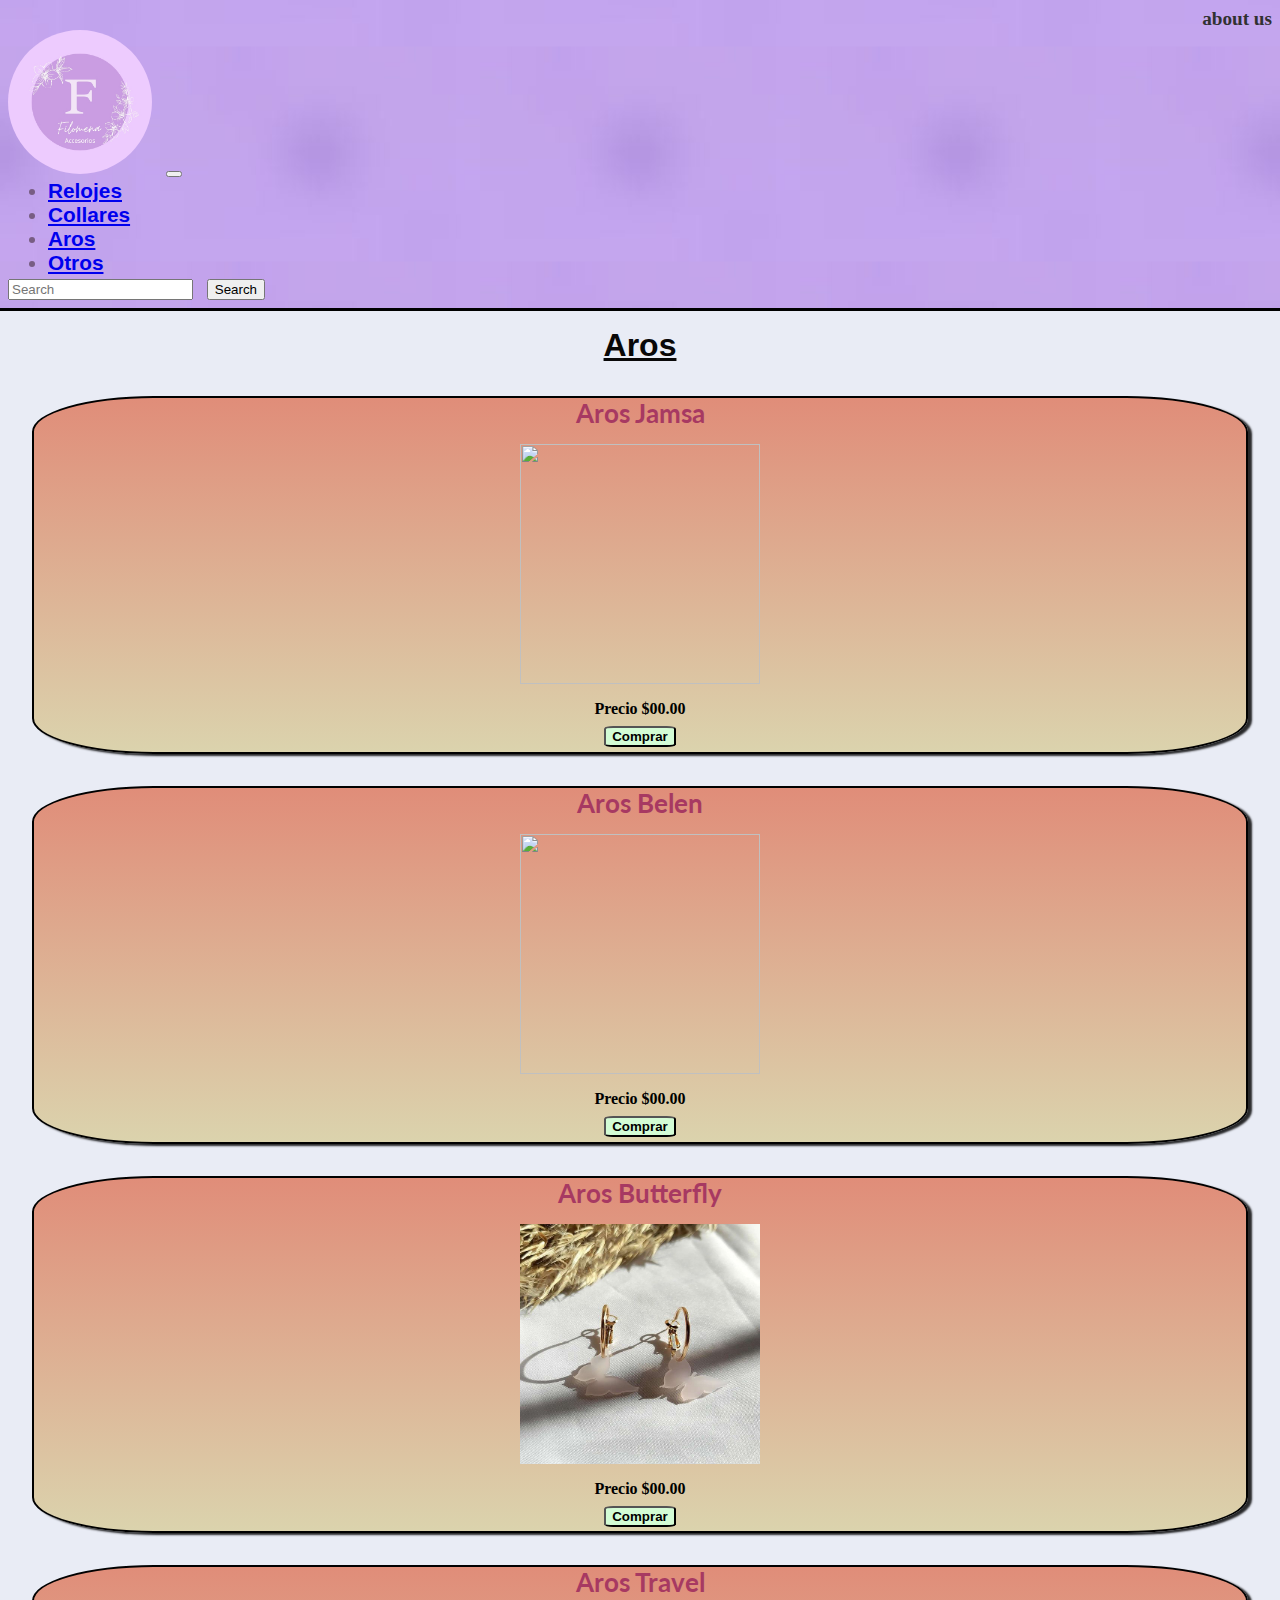
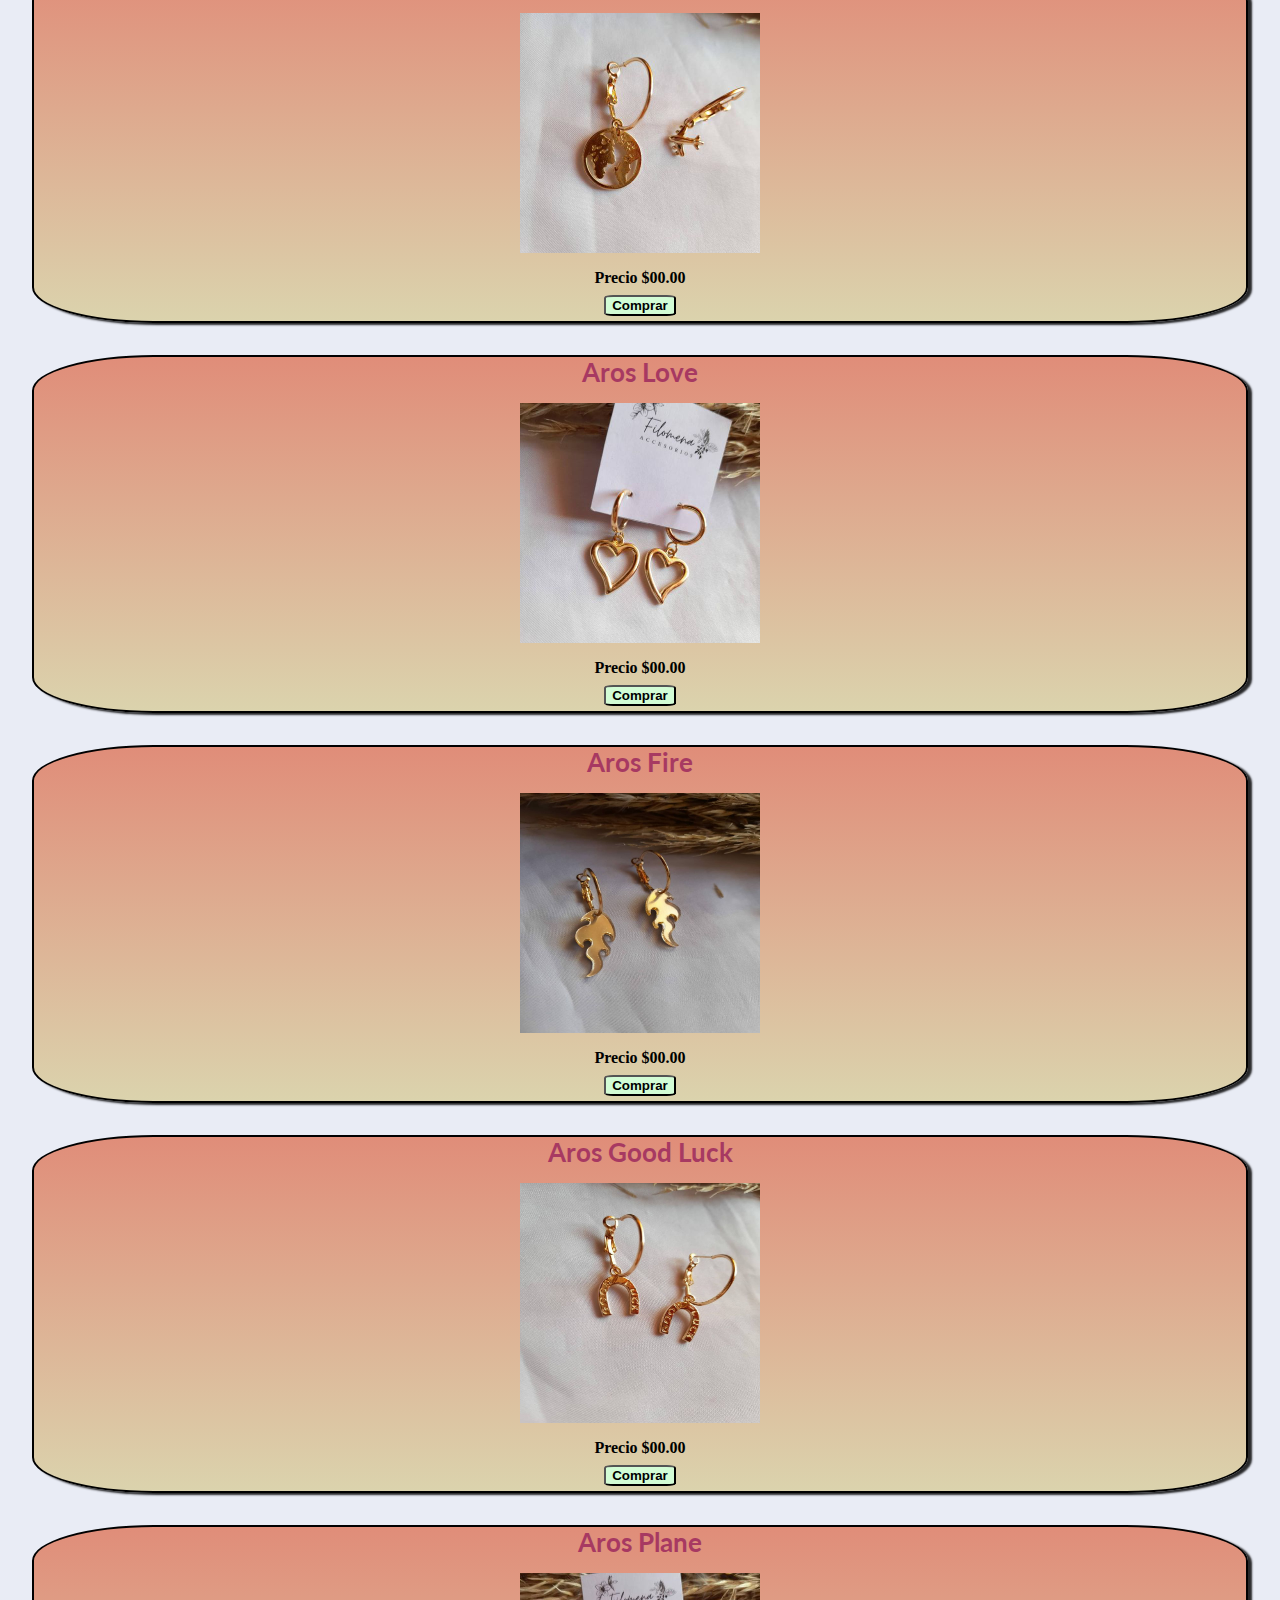
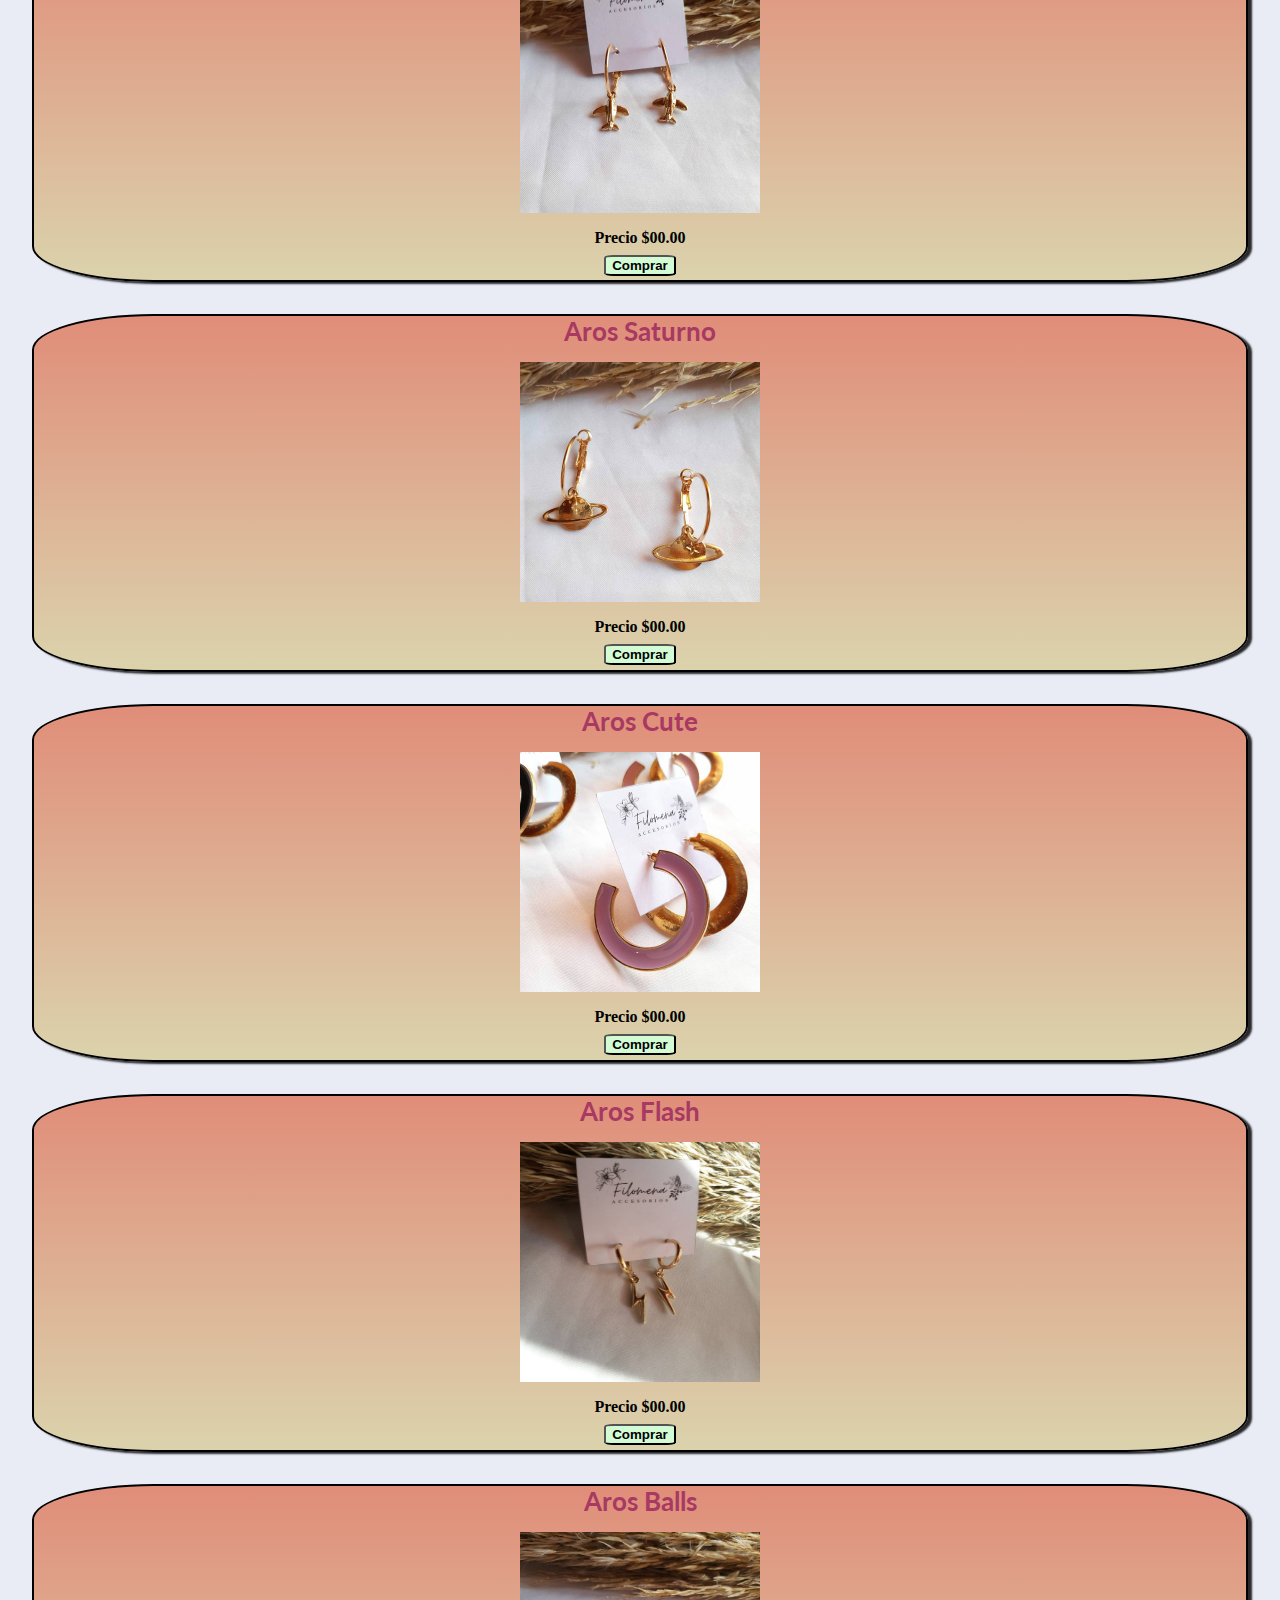
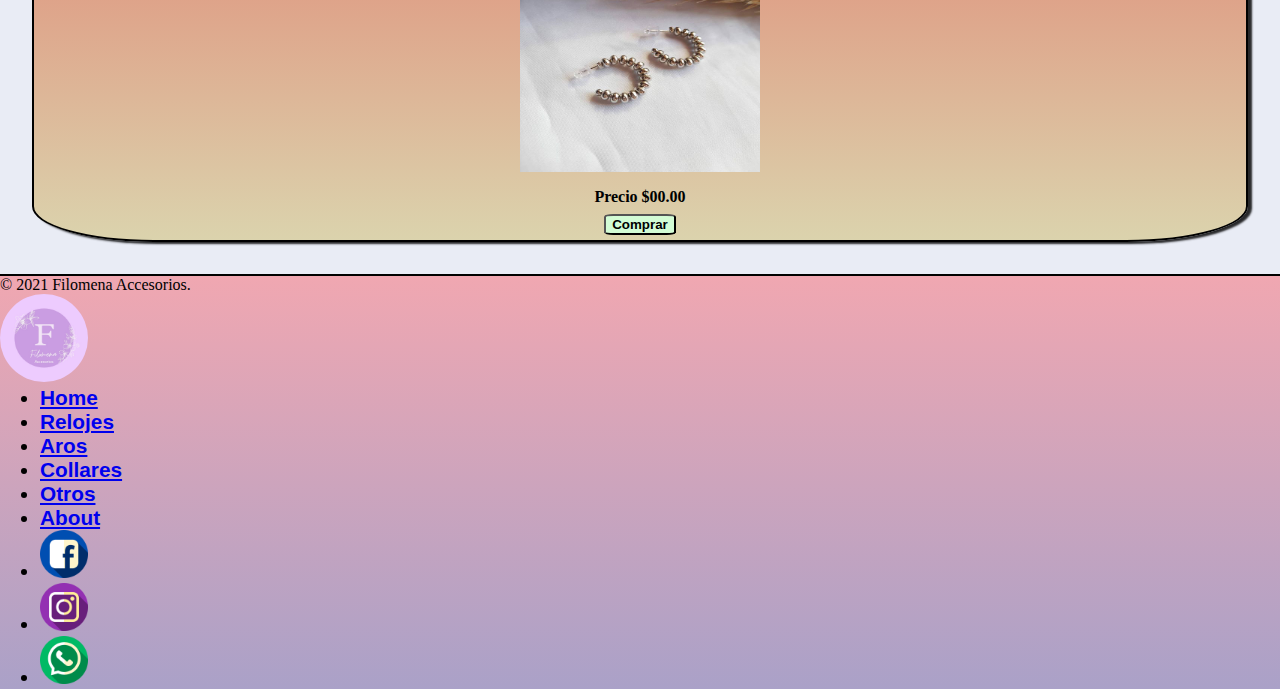
==== seccion/aros.html @ 3256777e "arreglos de grillas y colores de los productos" ====
<!DOCTYPE html>
<html lang="en">

<head>
    <!-- Bootstrap CSS -->
    <link href="https://cdn.jsdelivr.net/npm/bootstrap@5.1.1/dist/css/bootstrap.min.css" rel="stylesheet"
        integrity="sha384-F3w7mX95PdgyTmZZMECAngseQB83DfGTowi0iMjiWaeVhAn4FJkqJByhZMI3AhiU" crossorigin="anonymous">
    <!-- Required meta tags -->
    <meta charset="utf-8">
    <meta http-equiv="X-UA-Compatible" content="IE=edge">
    <meta name="viewport" content="width=device-width, initial-scale=1">
    <meta name="description" content="Abridores, argollitas y aros de acero quirúrgicos, dorados y de plata">
    <meta name="keywords" content="aros, abridores, acero quirurgicos.">
    <title>Aros - Filomena Accesorios</title>
    <link rel="stylesheet" href="../sass/main.css">

</head>

<body>
    <header class="container-fluid">
        <!--======================================= BARRA DE NAVEGACION ===========================================-->
        <div class="about">
            <ul class="about__list">
                <li>
                    <a href="contacto.html">about us</a>
                </li>
            </ul>
        </div>
        <nav class="navbar navbar-expand-lg navbar-light">
            <div class="container-fluid nav">
                <a class="navbar-brand" href="../index.html"><img src="../images/filomena.jpg"
                        class="img-fluid rounded-circle nav__logo" alt=""></a>
                <button class="navbar-toggler" type="button" data-bs-toggle="collapse"
                    data-bs-target="#navbarSupportedContent" aria-controls="navbarSupportedContent"
                    aria-expanded="false" aria-label="Toggle navigation">
                    <span class="navbar-toggler-icon"></span>
                </button>
                <div class="collapse navbar-collapse lista" id="navbarSupportedContent">
                    <ul class="navbar-nav me-auto mb-2 mb-lg-0 align-items-center">
                        <li class="nav-item ms-1 lista__item ">
                            <a class="nav-link  py-3 px-4" href="relojes.html">Relojes</a>
                        </li>
                        <li class="nav-item ms-3 lista__item">
                            <a class="nav-link py-3 px-4" href="collares.html">Collares</a>
                        </li>
                        <li class="nav-item ms-3 lista__item ">
                            <a class="nav-link py-3 px-4" href="aros.html">Aros</a>
                        </li>
                        <li class="nav-item ms3 lista__item">
                            <a class="nav-link  py-3 px-4" href="otros.html">Otros</a>
                        </li>
                    </ul>
                    <form class="d-flex">
                        <input class="form-control me-2" type="search" placeholder="Search" aria-label="Search">
                        <button class="btn btn-outline-success" type="submit">Search</button>
                    </form>
                </div>
            </div>
        </nav>
        <!--========================================================================================================-->
    </header>
    <main class="container-fluid main">
        <div>
            <h1 class="main__titulo ">Aros</h1>
        </div>
        <!--================================================= SECCION PRODUCTOS =======================================-->
        <section class="row justify-content-center">
            <div class="col-sm-12 col-md-3 col-lg-3 col-xl-3 col-xxl-3 producto">
                <h2 class="producto__titulo">Aros Jamsa</h2>
                <img src="../images/Jamsa.jpg" class="producto__img img-fluid">
                <h3>Precio $00.00</h3>
                <input type="button" name="Comprar" value="Comprar" placeholder="Comprar" class="producto__btn">
            </div>
            <div class="col-sm-12 col-md-3 col-lg-3 col-xl-3 col-xxl-3 producto">
                <h2 class="producto__titulo">Aros Belen</h2>
                <img src="../images/Belen.jpg" class="producto__img img-fluid">
                <h3>Precio $00.00</h3>
                <input type="button" name="Comprar" value="Comprar" placeholder="Comprar" class="producto__btn">
            </div>
            <div class="col-sm-12 col-md-3 col-lg-3 col-xl-3 col-xxl-3 producto">
                <h2 class="producto__titulo">Aros Butterfly</h2>
                <img src="../images/butterfly.jpg" class="producto__img img-fluid">
                <h3>Precio $00.00</h3>
                <input type="button" name="Comprar" value="Comprar" placeholder="Comprar" class="producto__btn">
            </div>
            <div class="col-sm-12 col-md-3 col-lg-3 col-xl-3 col-xxl-3 producto">
                <h2 class="producto__titulo">Aros Travel</h2>
                <img src="../images/world.jpg" class="producto__img img-fluid">
                <h3>Precio $00.00</h3>
                <input type="button" name="Comprar" value="Comprar" placeholder="Comprar" class="producto__btn">
            </div>
            <div class="col-sm-12 col-md-3 col-lg-3 col-xl-3 col-xxl-3 producto">
                <h2 class="producto__titulo">Aros Love</h2>
                <img src="../images/love.jpg" class="producto__img img-fluid">
                <h3>Precio $00.00</h3>
                <input type="button" name="Comprar" value="Comprar" placeholder="Comprar" class="producto__btn">
            </div>
            <div class="col-sm-12 col-md-3 col-lg-3 col-xl-3 col-xxl-3 producto">
                <h2 class="producto__titulo">Aros Fire</h2>
                <img src="../images/flame.jpg" class="producto__img img-fluid">
                <h3>Precio $00.00</h3>
                <input type="button" name="Comprar" value="Comprar" placeholder="Comprar" class="producto__btn">
            </div>
            <div class="col-sm-12 col-md-3 col-lg-3 col-xl-3 col-xxl-3 producto">
                <h2 class="producto__titulo">Aros Good Luck</h2>
                <img src="../images/herradura.jpg" class="producto__img img-fluid">
                <h3>Precio $00.00</h3>
                <input type="button" name="Comprar" value="Comprar" placeholder="Comprar" class="producto__btn">
            </div>
            <div class="col-sm-12 col-md-3 col-lg-3 col-xl-3 col-xxl-3 producto">
                <h2 class="producto__titulo">Aros Plane</h2>
                <img src="../images/airplane.jpg" class="producto__img img-fluid">
                <h3>Precio $00.00</h3>
                <input type="button" name="Comprar" value="Comprar" placeholder="Comprar" class="producto__btn">
            </div>
            <div class="col-sm-12 col-md-3 col-lg-3 col-xl-3 col-xxl-3 producto">
                <h2 class="producto__titulo">Aros Saturno</h2>
                <img src="../images/saturno.jpg" class="producto__img img-fluid">
                <h3>Precio $00.00</h3>
                <input type="button" name="Comprar" value="Comprar" placeholder="Comprar" class="producto__btn">
            </div>
            <div class="col-sm-12 col-md-3 col-lg-3 col-xl-3 col-xxl-3 producto">
                <h2 class="producto__titulo">Aros Cute</h2>
                <img src="../images/C.jpg" class="producto__img img-fluid">
                <h3>Precio $00.00</h3>
                <input type="button" name="Comprar" value="Comprar" placeholder="Comprar" class="producto__btn">
            </div>
            <div class="col-sm-12 col-md-3 col-lg-3 col-xl-3 col-xxl-3 producto">
                <h2 class="producto__titulo">Aros Flash</h2>
                <img src="../images/Flash.jpg" class="producto__img img-fluid">
                <h3>Precio $00.00</h3>
                <input type="button" name="Comprar" value="Comprar" placeholder="Comprar" class="producto__btn">
            </div>
            <div class="col-sm-12 col-md-3 col-lg-3 col-xl-3 col-xxl-3 producto">
                <h2 class="producto__titulo">Aros Balls</h2>
                <img src="../images/Balls.jpg" class="producto__img img-fluid">
                <h3>Precio $00.00</h3>
                <input type="button" name="Comprar" value="Comprar" placeholder="Comprar" class="producto__btn">
            </div>
        </section>
        <!--====================================================================================================================-->
    </main>
    <!--=============================================== PIE DEL SITIO =============================================-->
    <footer class="container-fluid d-flex flex-wrap justify-content-between align-items-center py-3 border-top footer">
        <p class="col-md-2 mb-0 text-muted">© 2021 Filomena Accesorios.</p>

        <a href="../index.html"
            class="col-md-5 d-flex align-items-center justify-content-center mb-3 mb-md-0 me-md-auto link-dark text-decoration-none">
            <img src="../images/filomena.jpg" class="footer__logo" alt="">
        </a>

        <ul class="nav col-md-5 justify-content-end">
            <li class="nav-item"><a href="../index.html" class="nav-link px-2 ">Home</a></li>
            <li class="nav-item"><a href="relojes.html" class="nav-link px-2 ">Relojes</a></li>
            <li class="nav-item"><a href="aros.html" class="nav-link px-2 ">Aros</a></li>
            <li class="nav-item"><a href="collares.html" class="nav-link px-2 ">Collares</a></li>
            <li class="nav-item"><a href="otros.html" class="nav-link px-2 ">Otros</a></li>
            <li class="nav-item"><a href="contacto.html" class="nav-link px-2 ">About</a></li>
        </ul>
        <ul class="nav col-md-12 justify-content-end">
            <li class="nav-item"><a href="https://www.facebook.com/filomena.acce" class="px-2 "><img
                        src="../images/facebook.png" class="footer__img" alt=""></a></li>
            <li class="nav-item"><a href="https://www.instagram.com/filomena.acce/" class="px-2 "><img
                        src="../images/instagram.png" class="footer__img" alt=""></a></li>
            <li class="nav-item"><a href="#" class="px-2 "><img src="../images/whatsapp.png" class="footer__img"
                        alt=""></a></li>
        </ul>
    </footer>
    <!--===========================================================================================================-->
    <!--Bootstrap Bundle with Popper -->
    <script src="https://cdn.jsdelivr.net/npm/bootstrap@5.1.1/dist/js/bootstrap.bundle.min.js"
        integrity="sha384-/bQdsTh/da6pkI1MST/rWKFNjaCP5gBSY4sEBT38Q/9RBh9AH40zEOg7Hlq2THRZ"
        crossorigin="anonymous"></script>
</body>

</html>
---- sass/main.css ----
@import url("https://fonts.googleapis.com/css2?family=PT+Sans:wght@400;700&display=swap");
@import url("https://fonts.googleapis.com/css2?family=Lato:wght@100;300;400;700&display=swap");
@import url("https://fonts.googleapis.com/css2?family=Lato:wght@900&display=swap");
header {
  background-image: url("../images/fondo-menu.jpg");
  background-position: center center;
  -webkit-box-sizing: border-box;
          box-sizing: border-box;
  border-bottom: 3px solid black;
  margin-bottom: 0.70rem;
  padding: 0.50rem;
}

.nav {
  font-size: 1.30rem;
  font-family: "Ubuntu", sans-serif;
  font-weight: 700;
  word-spacing: 0.50rem;
}

.nav__logo {
  width: 9rem;
  height: 9rem;
  border-radius: 60%;
}

.nav .lista__item {
  color: #785d83;
  -webkit-transition: all 1s;
  transition: all 1s;
}

.nav .lista__item:hover {
  -webkit-transform: scale(1.2);
          transform: scale(1.2);
}

.nav .lista__item--color {
  color: #fffeff;
}

.footer {
  background: -webkit-gradient(linear, left top, left bottom, from(#f0a7b1), to(#aaa1c8));
  background: linear-gradient(#f0a7b1, #aaa1c8);
  margin-top: 1rem;
  border-top: 2px solid black;
}

.footer__logo {
  height: 5.5rem;
  width: 5.5rem;
  border-radius: 60%;
}

.footer__img {
  height: 3rem;
  width: 3rem;
}

body {
  width: 100vw;
  height: 100vh;
  background-repeat: no-repeat;
  background-position: center center;
  background-size: 100% 100%;
}

.error {
  text-align: center;
  font-weight: 900;
  font-size: 10rem;
  background-color: white;
  color: black;
}

.error__p {
  text-align: center;
  font-size: 3rem;
  margin: 0px;
  padding: 0px;
  background-color: white;
  color: #434343;
}

* {
  margin: 0px;
  padding: auto;
}

body {
  background-color: #E9ECF5;
}

.carrusel__img {
  width: 680px;
  height: 360px;
}

.main__titulo {
  text-align: center;
  text-decoration: underline;
  font-size: 2rem;
  font-family: "Open Sans", sans-serif;
  font-weight: 900;
  color: #090808;
  margin-top: 1rem;
  margin-bottom: 2rem;
}

.producto {
  -webkit-transition: all 1s;
  transition: all 1s;
}

.producto:hover {
  -webkit-transform: scale(1.35);
          transform: scale(1.35);
}

.producto {
  background: -webkit-gradient(linear, left top, left bottom, from(#E08D79), to(#DBD3AD));
  background: linear-gradient(#E08D79, #DBD3AD);
  border: 2px solid black;
  padding: 0px;
  margin-left: 2rem;
  margin-right: 2rem;
  margin-bottom: 2rem;
  border-radius: 10%;
  -webkit-box-shadow: 4px 2px 2px rgba(0, 0, 0, 0.83);
          box-shadow: 4px 2px 2px rgba(0, 0, 0, 0.83);
  display: -webkit-box;
  display: -ms-flexbox;
  display: flex;
  -webkit-box-orient: vertical;
  -webkit-box-direction: normal;
      -ms-flex-flow: column wrap;
          flex-flow: column wrap;
  -webkit-box-align: center;
      -ms-flex-align: center;
          align-items: center;
}

.producto__titulo {
  text-decoration: none;
  font-family: "Lato", sans-serif;
  font-weight: 700;
  color: #a73962;
  font-size: 1.60rem;
}

.producto h3 {
  font-size: 1rem;
  text-align: right;
  margin-bottom: 0.50rem;
}

.producto__img {
  width: 15rem;
  height: 15rem;
  margin-bottom: 1rem;
  margin-top: 1rem;
}

.producto__btn {
  font-weight: 700;
  margin-bottom: 0.30rem;
  border-radius: 13%;
  background-color: #D3FCD5;
}

.producto__btn:hover {
  background-color: #A7CECB;
}

.about {
  display: -webkit-box;
  display: -ms-flexbox;
  display: flex;
  -webkit-box-orient: horizontal;
  -webkit-box-direction: normal;
      -ms-flex-flow: row wrap;
          flex-flow: row wrap;
  -webkit-box-pack: end;
      -ms-flex-pack: end;
          justify-content: end;
  -webkit-box-align: end;
      -ms-flex-align: end;
          align-items: flex-end;
}

.about__list {
  list-style: none;
}

.about__list li a {
  font-size: 1.2rem;
  font-weight: 700;
  color: #313131;
  text-decoration: none;
}

.logo {
  height: 4.4rem;
  width: 4.4rem;
  margin-left: 1rem;
}
/*# sourceMappingURL=main.css.map */
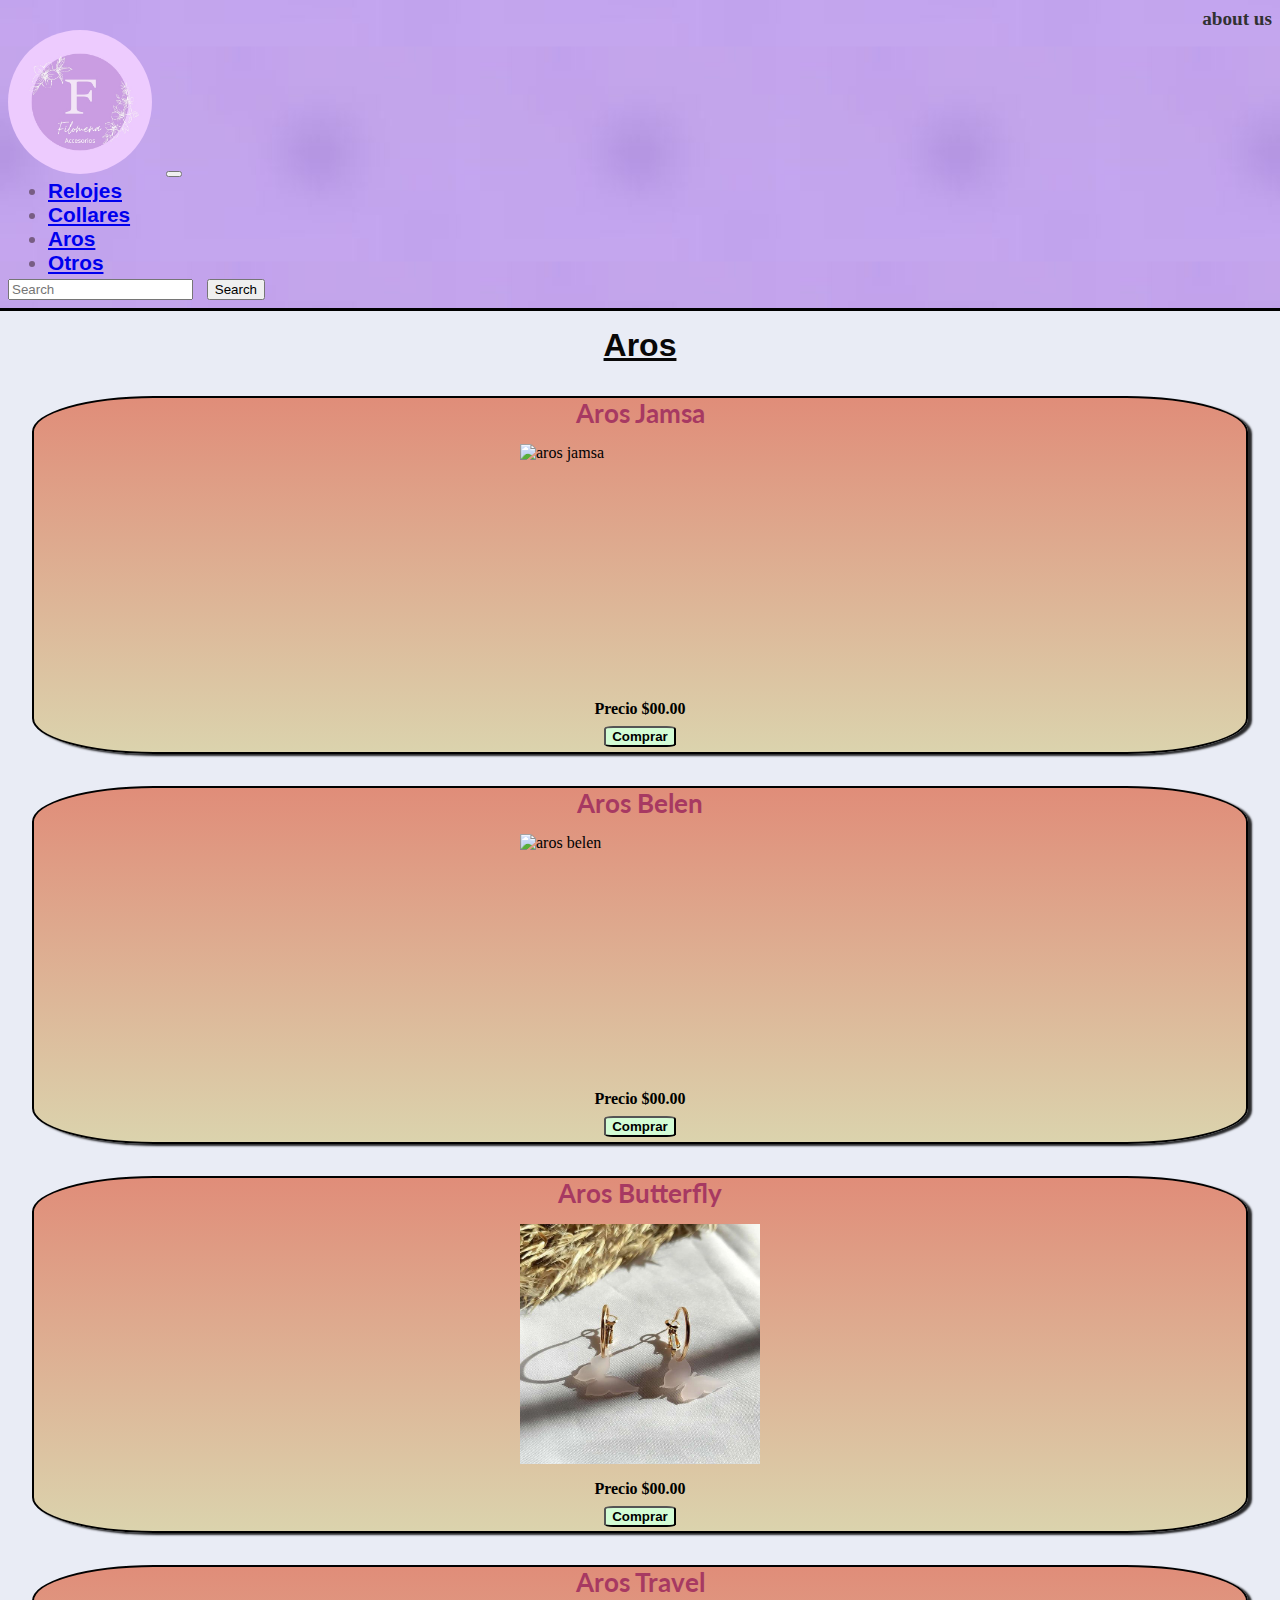
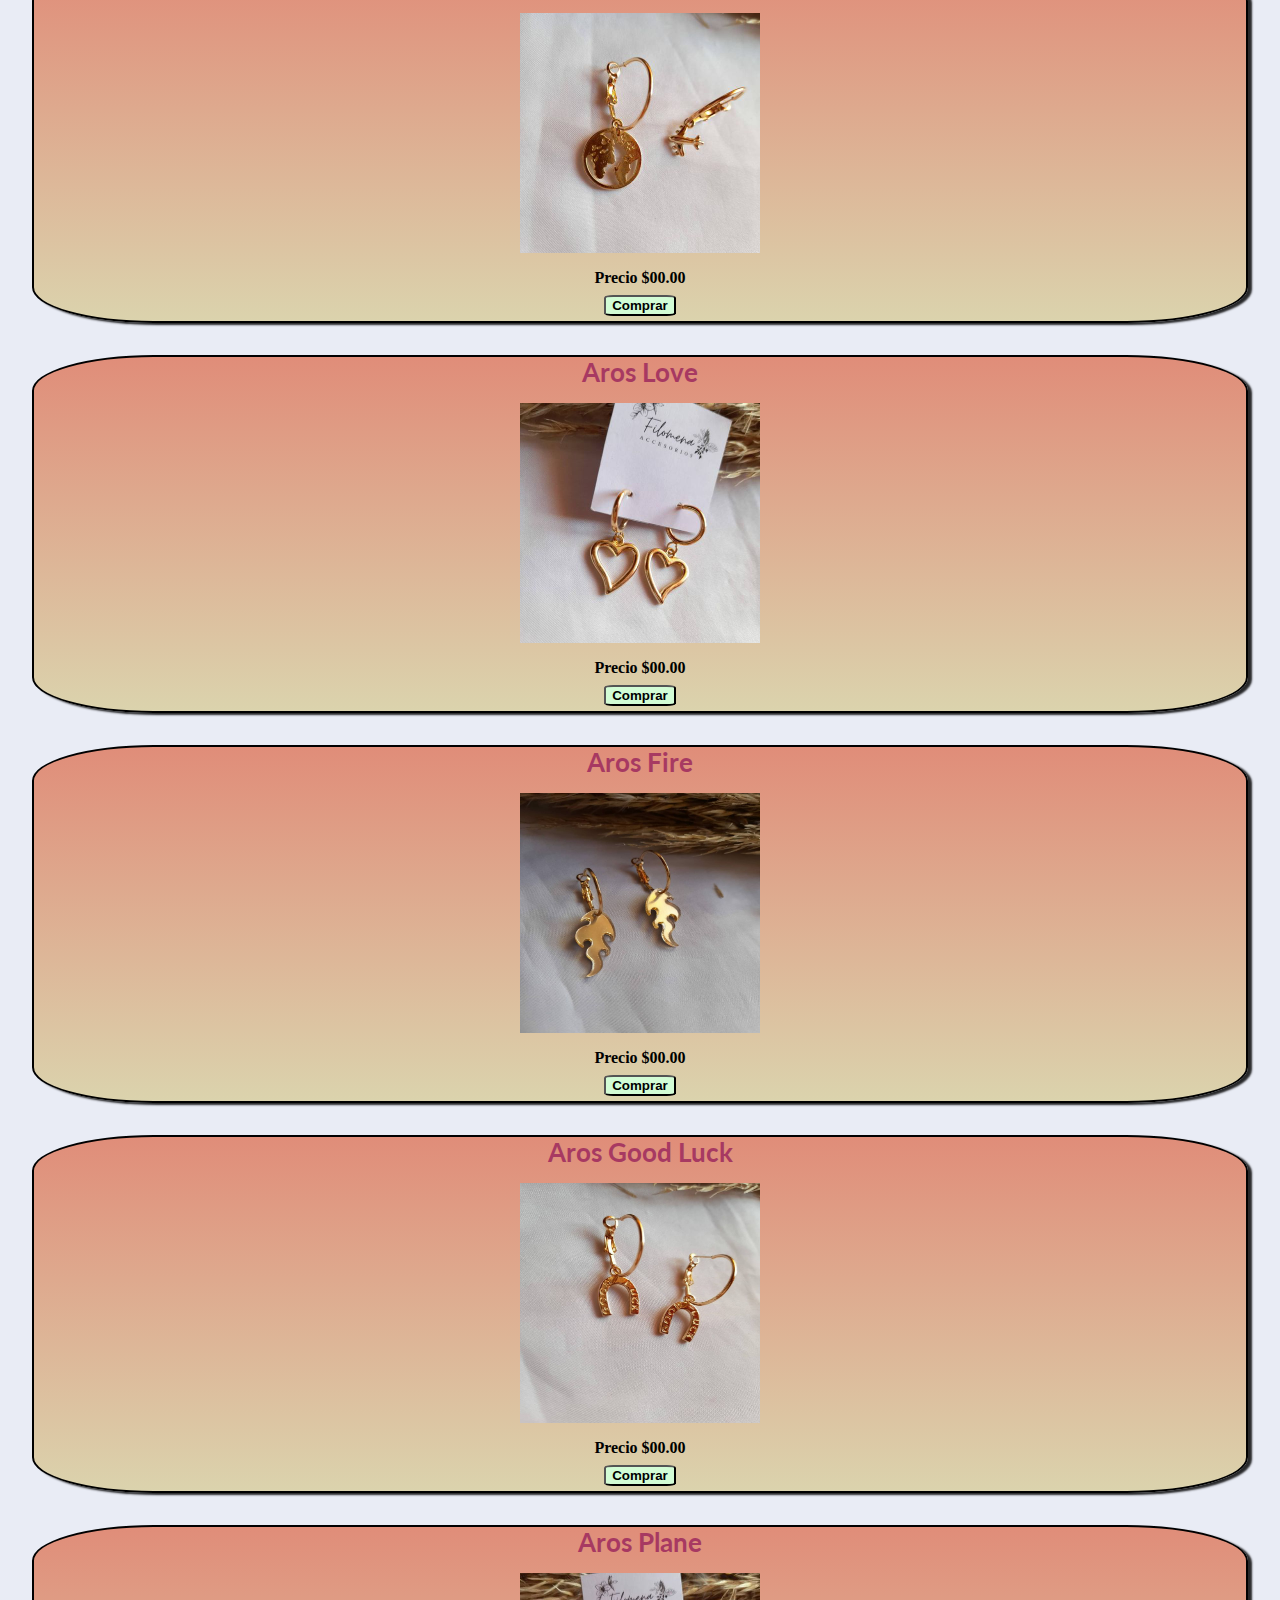
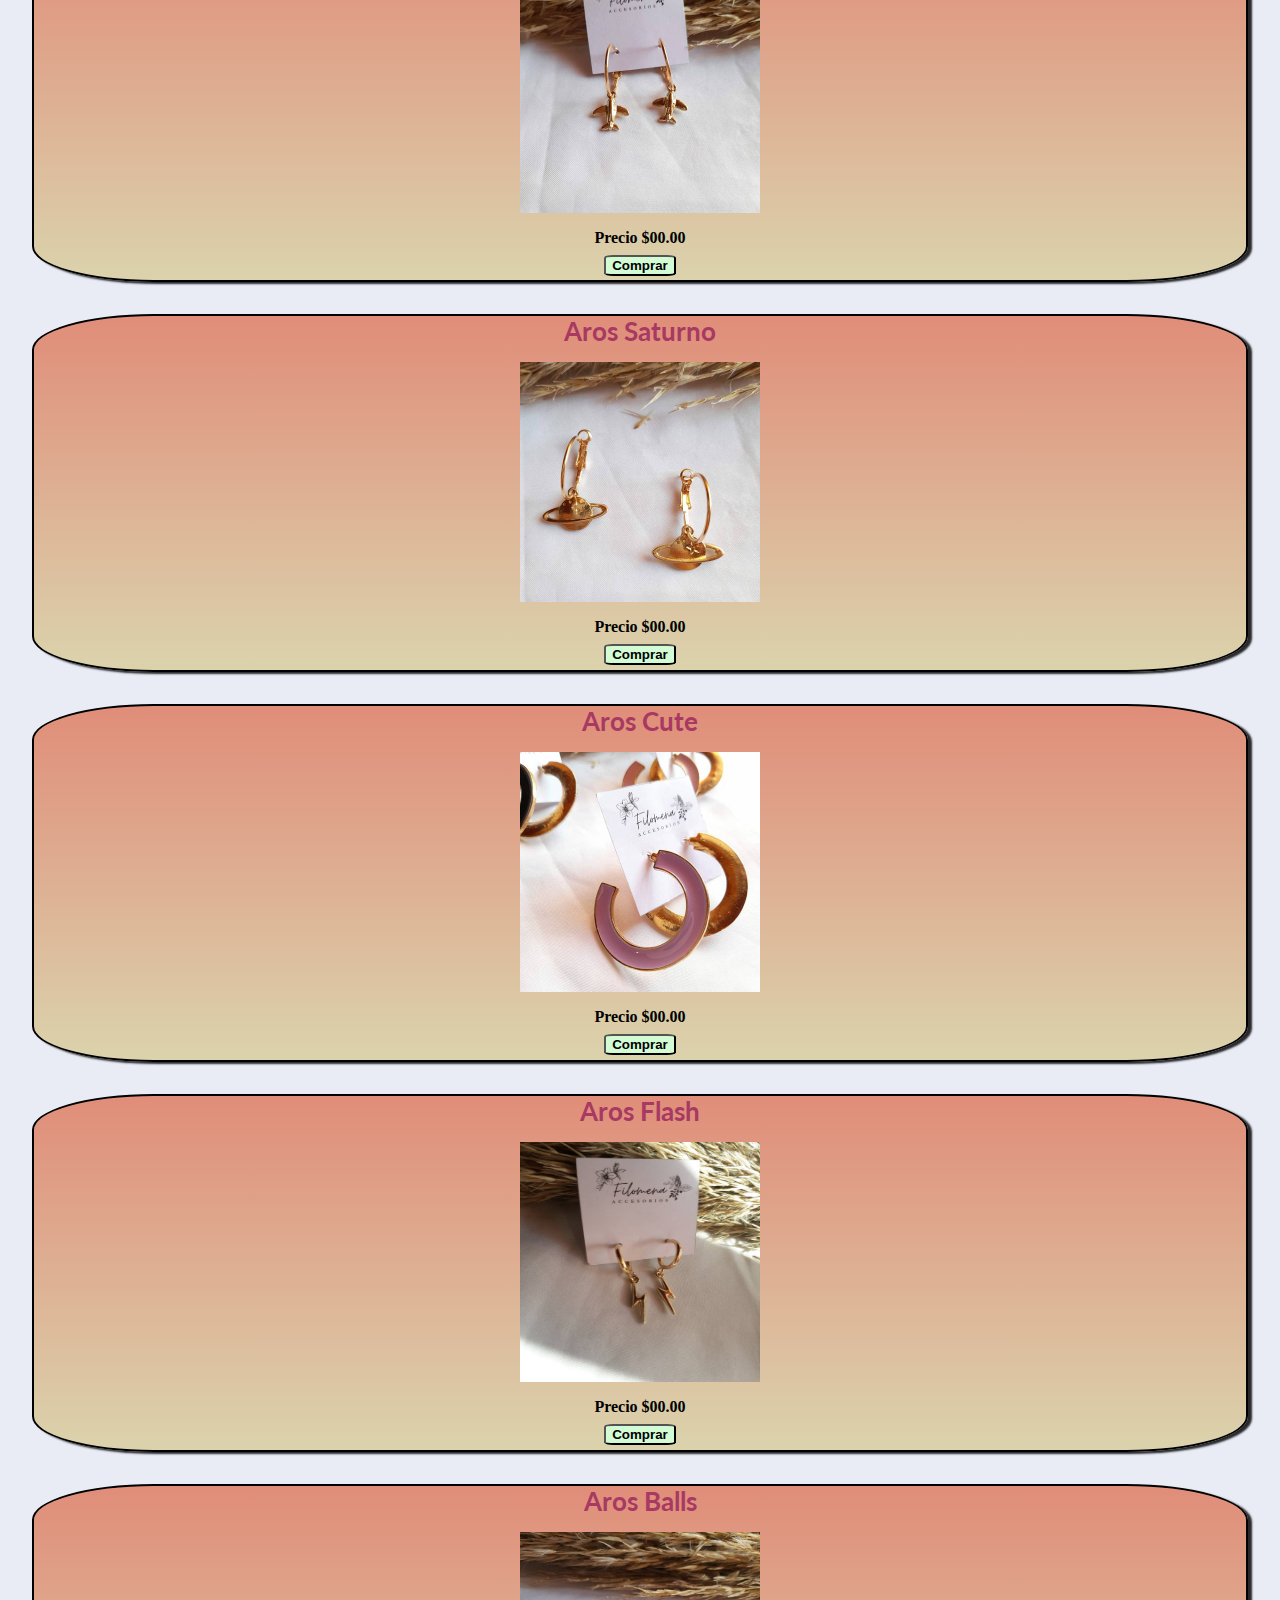
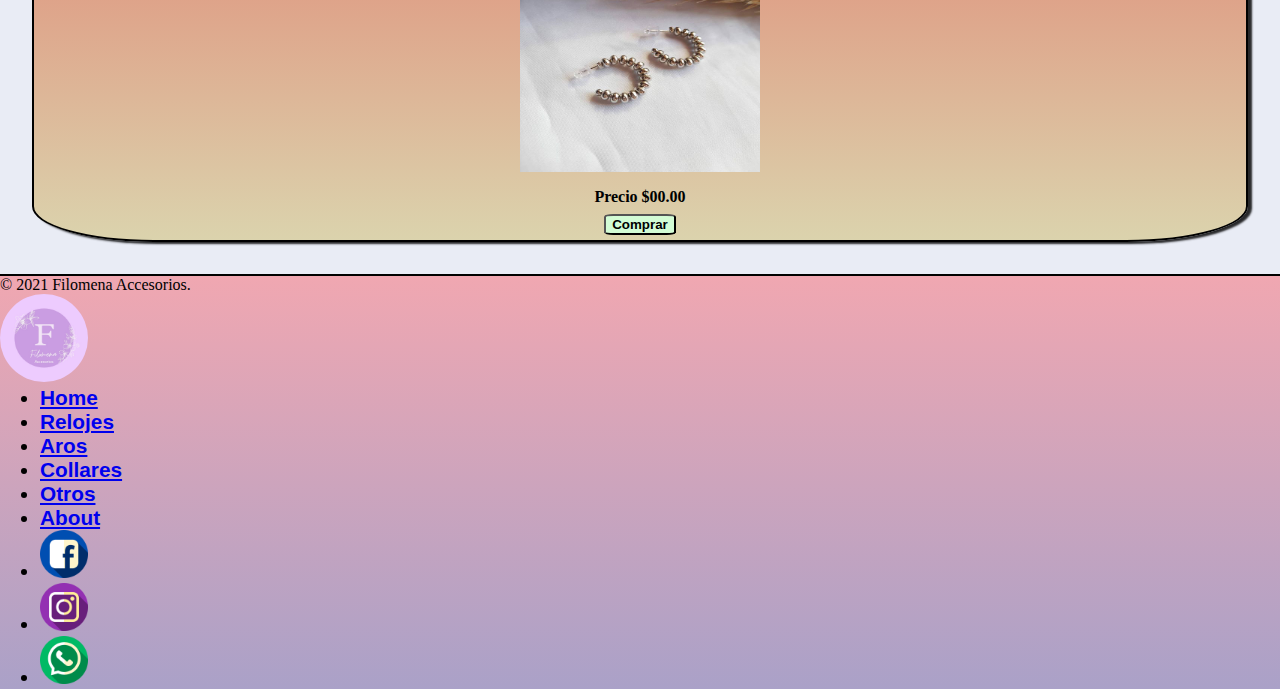
==== commit 0255ae80: "commit:comentarios a los alt de las img" ====
--- a/seccion/aros.html
+++ b/seccion/aros.html
@@ -29,7 +29,7 @@
         <nav class="navbar navbar-expand-lg navbar-light">
             <div class="container-fluid nav">
                 <a class="navbar-brand" href="../index.html"><img src="../images/filomena.jpg"
-                        class="img-fluid rounded-circle nav__logo" alt=""></a>
+                        class="img-fluid rounded-circle nav__logo" alt="logo de la pagina-inicio"></a>
                 <button class="navbar-toggler" type="button" data-bs-toggle="collapse"
                     data-bs-target="#navbarSupportedContent" aria-controls="navbarSupportedContent"
                     aria-expanded="false" aria-label="Toggle navigation">
@@ -67,73 +67,73 @@
         <section class="row justify-content-center">
             <div class="col-sm-12 col-md-3 col-lg-3 col-xl-3 col-xxl-3 producto">
                 <h2 class="producto__titulo">Aros Jamsa</h2>
-                <img src="../images/Jamsa.jpg" class="producto__img img-fluid">
+                <img src="../images/Jamsa.jpg" alt="aros jamsa" class="producto__img img-fluid">
                 <h3>Precio $00.00</h3>
                 <input type="button" name="Comprar" value="Comprar" placeholder="Comprar" class="producto__btn">
             </div>
             <div class="col-sm-12 col-md-3 col-lg-3 col-xl-3 col-xxl-3 producto">
                 <h2 class="producto__titulo">Aros Belen</h2>
-                <img src="../images/Belen.jpg" class="producto__img img-fluid">
+                <img src="../images/Belen.jpg" alt="aros belen" class="producto__img img-fluid">
                 <h3>Precio $00.00</h3>
                 <input type="button" name="Comprar" value="Comprar" placeholder="Comprar" class="producto__btn">
             </div>
             <div class="col-sm-12 col-md-3 col-lg-3 col-xl-3 col-xxl-3 producto">
                 <h2 class="producto__titulo">Aros Butterfly</h2>
-                <img src="../images/butterfly.jpg" class="producto__img img-fluid">
+                <img src="../images/butterfly.jpg" alt="aros butterfly" class="producto__img img-fluid">
                 <h3>Precio $00.00</h3>
                 <input type="button" name="Comprar" value="Comprar" placeholder="Comprar" class="producto__btn">
             </div>
             <div class="col-sm-12 col-md-3 col-lg-3 col-xl-3 col-xxl-3 producto">
                 <h2 class="producto__titulo">Aros Travel</h2>
-                <img src="../images/world.jpg" class="producto__img img-fluid">
+                <img src="../images/world.jpg" alt="aros travel" class="producto__img img-fluid">
                 <h3>Precio $00.00</h3>
                 <input type="button" name="Comprar" value="Comprar" placeholder="Comprar" class="producto__btn">
             </div>
             <div class="col-sm-12 col-md-3 col-lg-3 col-xl-3 col-xxl-3 producto">
                 <h2 class="producto__titulo">Aros Love</h2>
-                <img src="../images/love.jpg" class="producto__img img-fluid">
+                <img src="../images/love.jpg" alt="aros love" class="producto__img img-fluid">
                 <h3>Precio $00.00</h3>
                 <input type="button" name="Comprar" value="Comprar" placeholder="Comprar" class="producto__btn">
             </div>
             <div class="col-sm-12 col-md-3 col-lg-3 col-xl-3 col-xxl-3 producto">
                 <h2 class="producto__titulo">Aros Fire</h2>
-                <img src="../images/flame.jpg" class="producto__img img-fluid">
+                <img src="../images/flame.jpg" alt="aros fire" class="producto__img img-fluid">
                 <h3>Precio $00.00</h3>
                 <input type="button" name="Comprar" value="Comprar" placeholder="Comprar" class="producto__btn">
             </div>
             <div class="col-sm-12 col-md-3 col-lg-3 col-xl-3 col-xxl-3 producto">
                 <h2 class="producto__titulo">Aros Good Luck</h2>
-                <img src="../images/herradura.jpg" class="producto__img img-fluid">
+                <img src="../images/herradura.jpg" alt="aros good luck" class="producto__img img-fluid">
                 <h3>Precio $00.00</h3>
                 <input type="button" name="Comprar" value="Comprar" placeholder="Comprar" class="producto__btn">
             </div>
             <div class="col-sm-12 col-md-3 col-lg-3 col-xl-3 col-xxl-3 producto">
                 <h2 class="producto__titulo">Aros Plane</h2>
-                <img src="../images/airplane.jpg" class="producto__img img-fluid">
+                <img src="../images/airplane.jpg" alt="aros plane" class="producto__img img-fluid">
                 <h3>Precio $00.00</h3>
                 <input type="button" name="Comprar" value="Comprar" placeholder="Comprar" class="producto__btn">
             </div>
             <div class="col-sm-12 col-md-3 col-lg-3 col-xl-3 col-xxl-3 producto">
                 <h2 class="producto__titulo">Aros Saturno</h2>
-                <img src="../images/saturno.jpg" class="producto__img img-fluid">
+                <img src="../images/saturno.jpg" alt="aros saturno" class="producto__img img-fluid">
                 <h3>Precio $00.00</h3>
                 <input type="button" name="Comprar" value="Comprar" placeholder="Comprar" class="producto__btn">
             </div>
             <div class="col-sm-12 col-md-3 col-lg-3 col-xl-3 col-xxl-3 producto">
                 <h2 class="producto__titulo">Aros Cute</h2>
-                <img src="../images/C.jpg" class="producto__img img-fluid">
+                <img src="../images/C.jpg" alt="aros cute" class="producto__img img-fluid">
                 <h3>Precio $00.00</h3>
                 <input type="button" name="Comprar" value="Comprar" placeholder="Comprar" class="producto__btn">
             </div>
             <div class="col-sm-12 col-md-3 col-lg-3 col-xl-3 col-xxl-3 producto">
                 <h2 class="producto__titulo">Aros Flash</h2>
-                <img src="../images/Flash.jpg" class="producto__img img-fluid">
+                <img src="../images/Flash.jpg" alt="aros flash" class="producto__img img-fluid">
                 <h3>Precio $00.00</h3>
                 <input type="button" name="Comprar" value="Comprar" placeholder="Comprar" class="producto__btn">
             </div>
             <div class="col-sm-12 col-md-3 col-lg-3 col-xl-3 col-xxl-3 producto">
                 <h2 class="producto__titulo">Aros Balls</h2>
-                <img src="../images/Balls.jpg" class="producto__img img-fluid">
+                <img src="../images/Balls.jpg" alt="aros balls" class="producto__img img-fluid">
                 <h3>Precio $00.00</h3>
                 <input type="button" name="Comprar" value="Comprar" placeholder="Comprar" class="producto__btn">
             </div>
@@ -146,7 +146,7 @@
 
         <a href="../index.html"
             class="col-md-5 d-flex align-items-center justify-content-center mb-3 mb-md-0 me-md-auto link-dark text-decoration-none">
-            <img src="../images/filomena.jpg" class="footer__logo" alt="">
+            <img src="../images/filomena.jpg" class="footer__logo" alt="logo de pagina-inicio">
         </a>
 
         <ul class="nav col-md-5 justify-content-end">
@@ -159,11 +159,11 @@
         </ul>
         <ul class="nav col-md-12 justify-content-end">
             <li class="nav-item"><a href="https://www.facebook.com/filomena.acce" class="px-2 "><img
-                        src="../images/facebook.png" class="footer__img" alt=""></a></li>
+                        src="../images/facebook.png" class="footer__img" alt="logo de facebook"></a></li>
             <li class="nav-item"><a href="https://www.instagram.com/filomena.acce/" class="px-2 "><img
-                        src="../images/instagram.png" class="footer__img" alt=""></a></li>
+                        src="../images/instagram.png" class="footer__img" alt="logo de instagram"></a></li>
             <li class="nav-item"><a href="#" class="px-2 "><img src="../images/whatsapp.png" class="footer__img"
-                        alt=""></a></li>
+                        alt="logo de whatsapp"></a></li>
         </ul>
     </footer>
     <!--===========================================================================================================-->
--- a/sass/main.css
+++ b/sass/main.css
@@ -44,6 +44,7 @@
   background: linear-gradient(#f0a7b1, #aaa1c8);
   margin-top: 1rem;
   border-top: 2px solid black;
+  width: 100vw;
 }
 
 .footer__logo {
@@ -89,6 +90,8 @@
 
 body {
   background-color: #E9ECF5;
+  width: 100vw;
+  height: auto;
 }
 
 .carrusel__img {
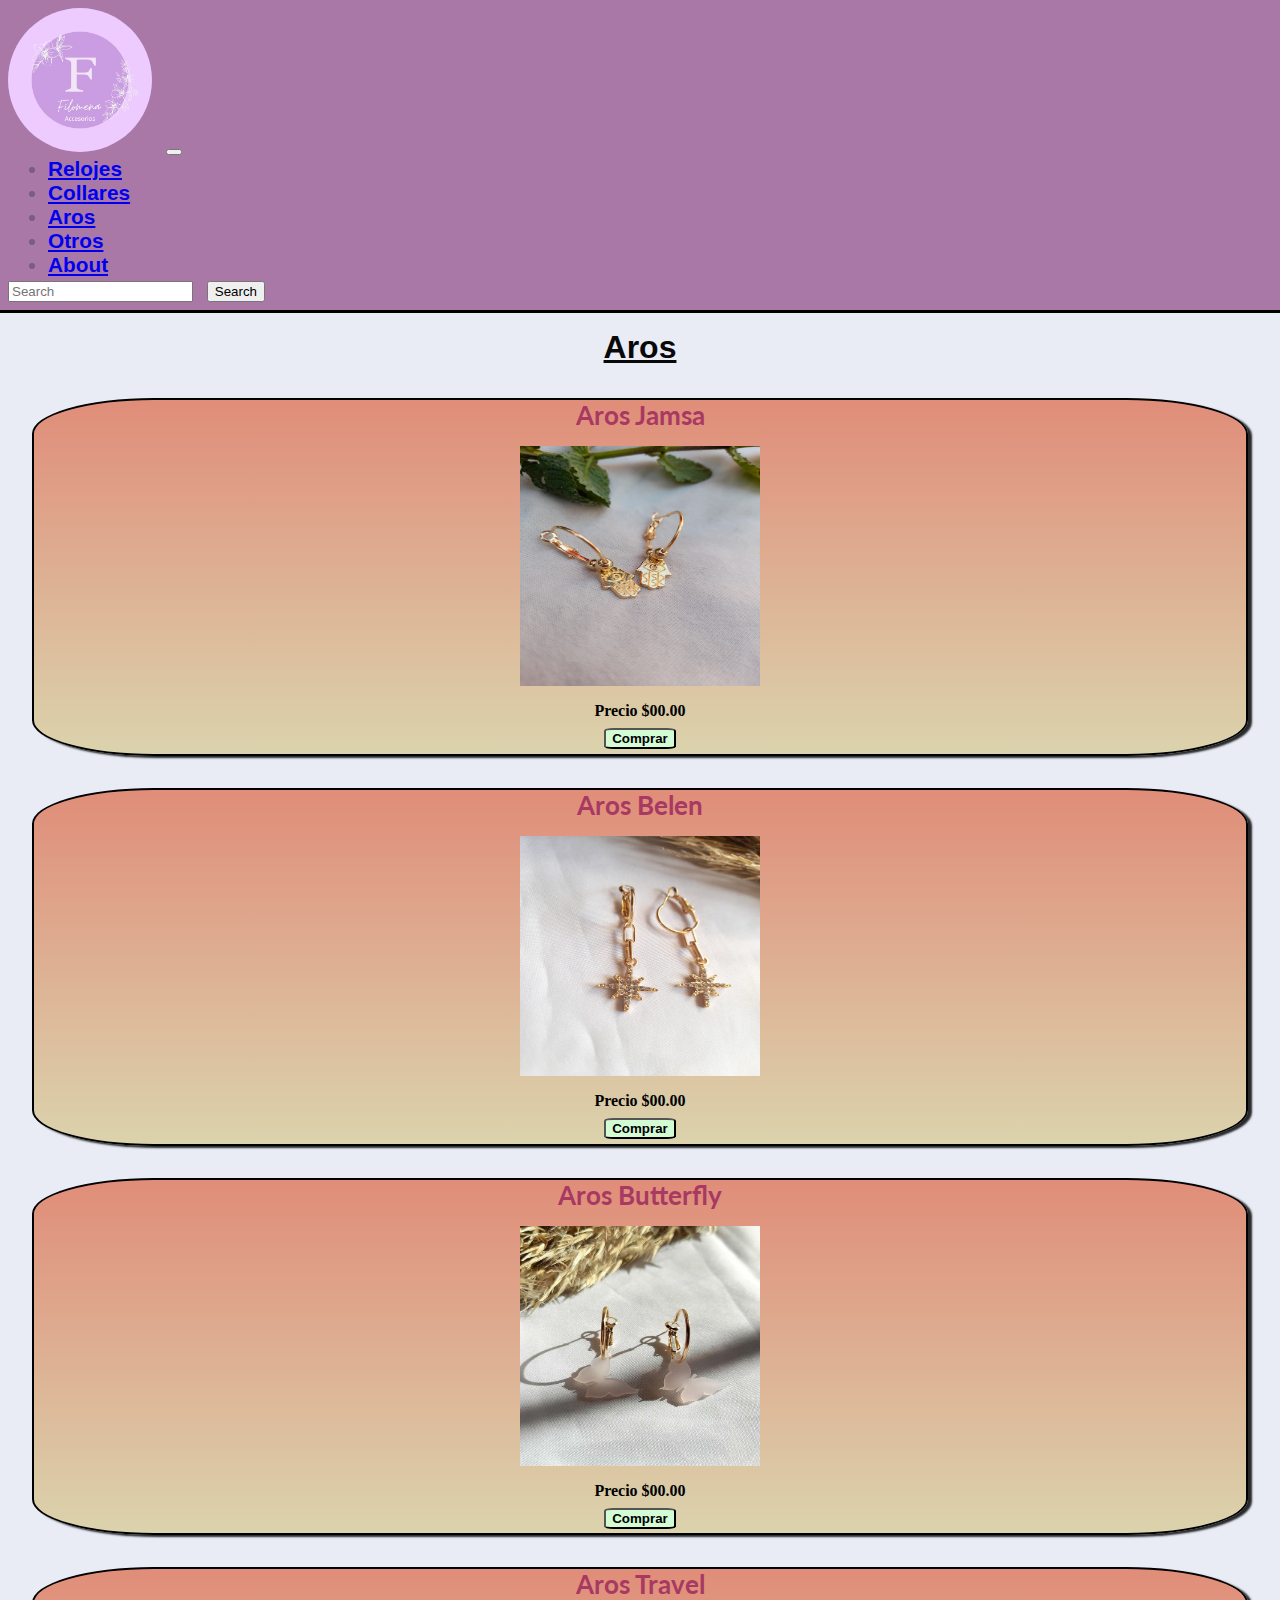
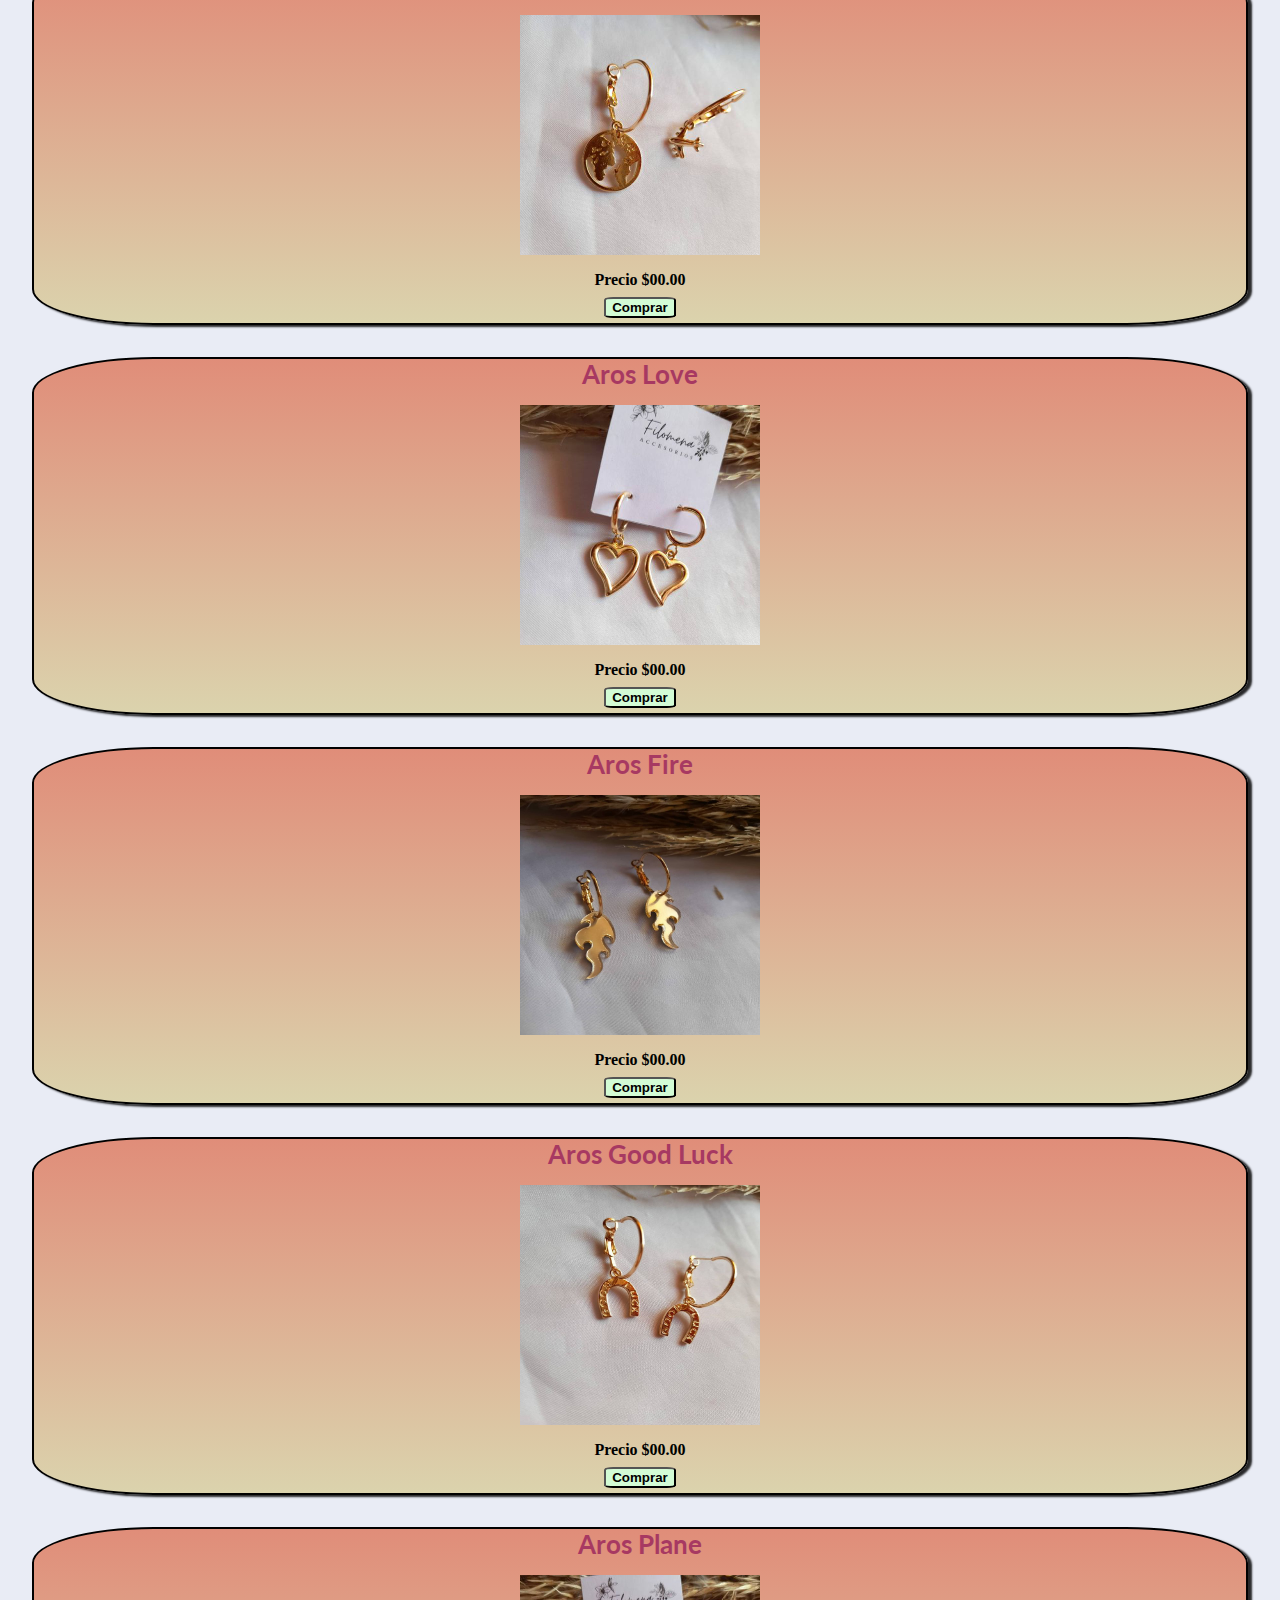
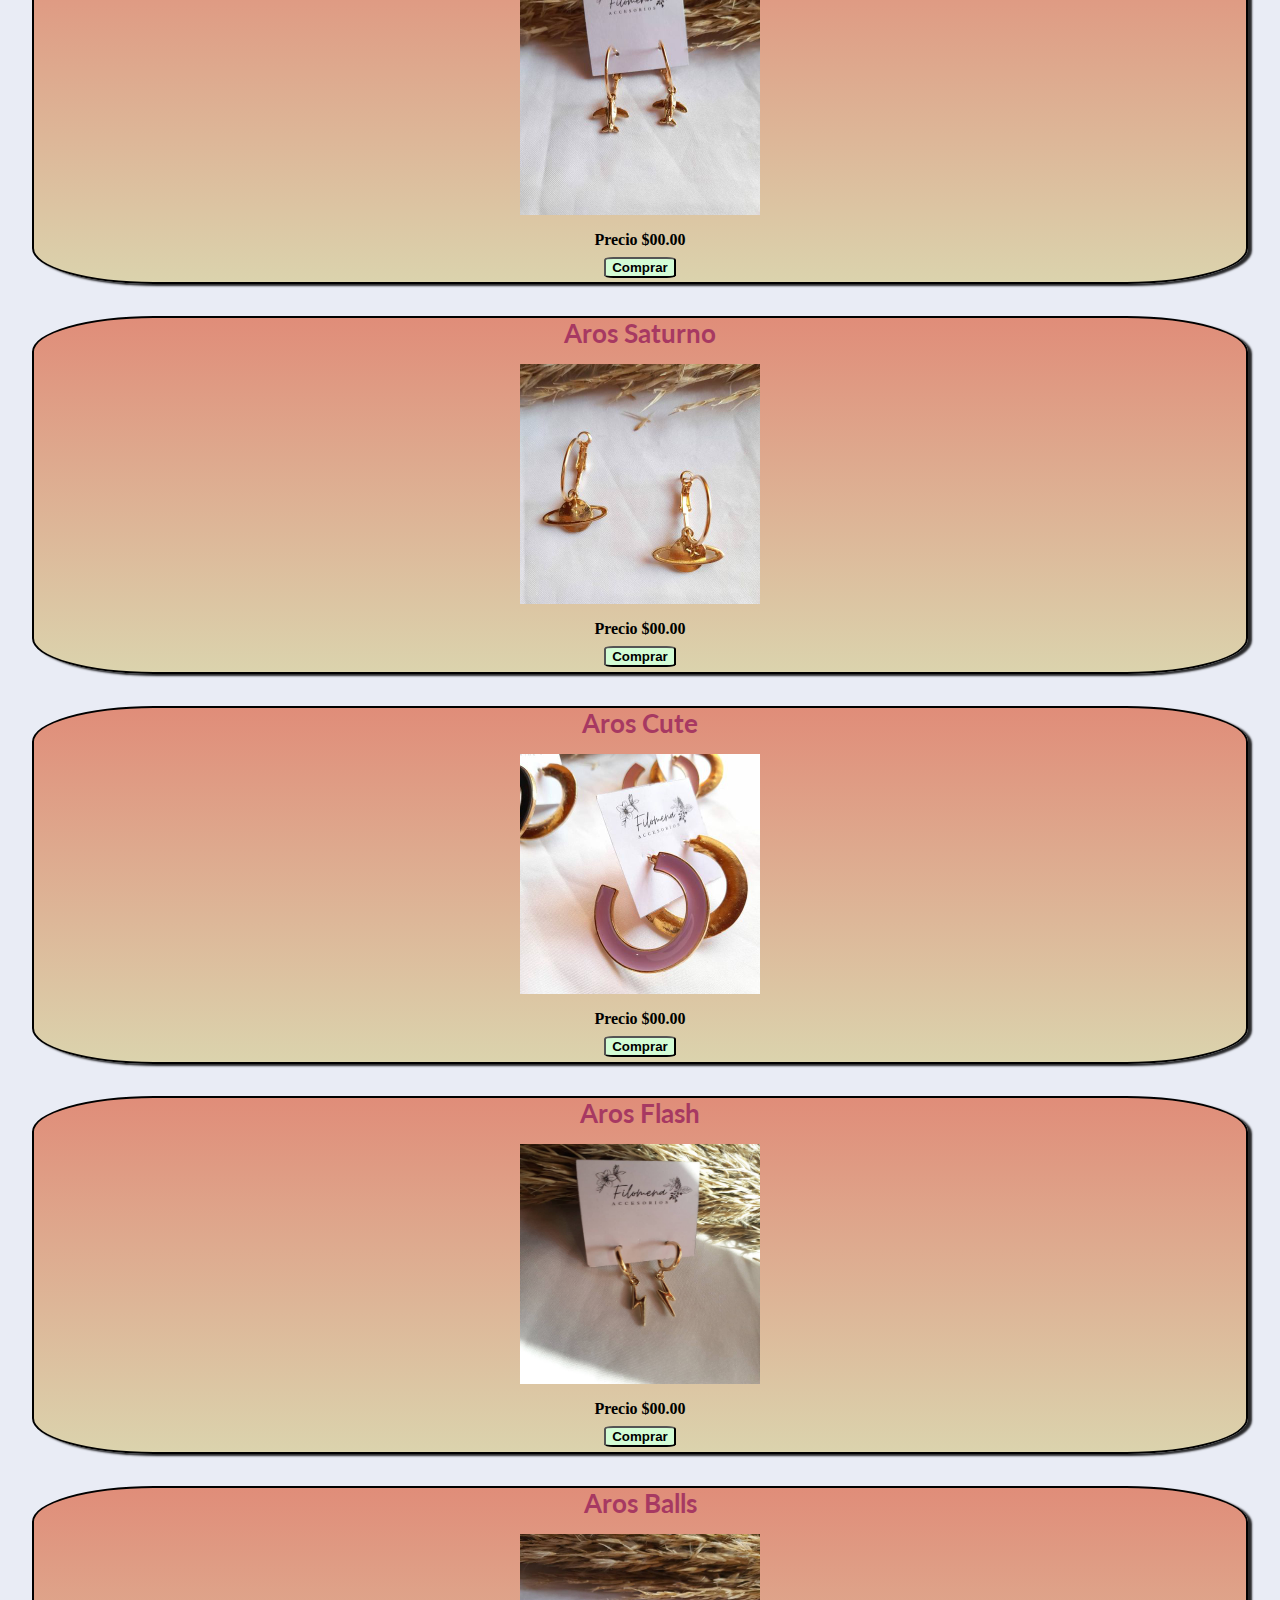
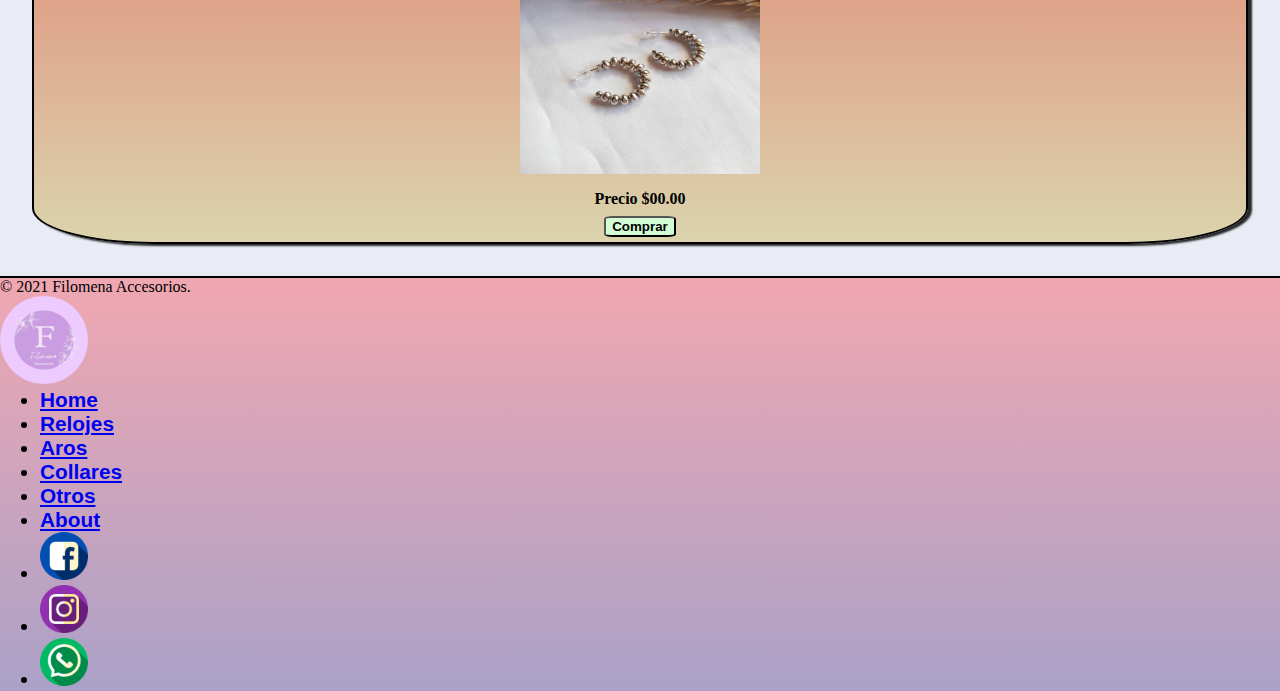
==== commit 721820ba: "se corrigio la carga de img y tamaño" ====
--- a/seccion/aros.html
+++ b/seccion/aros.html
@@ -19,13 +19,6 @@
 <body>
     <header class="container-fluid">
         <!--======================================= BARRA DE NAVEGACION ===========================================-->
-        <div class="about">
-            <ul class="about__list">
-                <li>
-                    <a href="contacto.html">about us</a>
-                </li>
-            </ul>
-        </div>
         <nav class="navbar navbar-expand-lg navbar-light">
             <div class="container-fluid nav">
                 <a class="navbar-brand" href="../index.html"><img src="../images/filomena.jpg"
@@ -49,6 +42,9 @@
                         <li class="nav-item ms3 lista__item">
                             <a class="nav-link  py-3 px-4" href="otros.html">Otros</a>
                         </li>
+                        <li class="nav-item ms3 lista__item">
+                            <a class="nav-link  py-3 px-4" href="contacto.html">About</a>
+                        </li>
                     </ul>
                     <form class="d-flex">
                         <input class="form-control me-2" type="search" placeholder="Search" aria-label="Search">
@@ -67,13 +63,13 @@
         <section class="row justify-content-center">
             <div class="col-sm-12 col-md-3 col-lg-3 col-xl-3 col-xxl-3 producto">
                 <h2 class="producto__titulo">Aros Jamsa</h2>
-                <img src="../images/Jamsa.jpg" alt="aros jamsa" class="producto__img img-fluid">
+                <img src="../images/jamsa.jpg" alt="aros jamsa" class="producto__img img-fluid">
                 <h3>Precio $00.00</h3>
                 <input type="button" name="Comprar" value="Comprar" placeholder="Comprar" class="producto__btn">
             </div>
             <div class="col-sm-12 col-md-3 col-lg-3 col-xl-3 col-xxl-3 producto">
                 <h2 class="producto__titulo">Aros Belen</h2>
-                <img src="../images/Belen.jpg" alt="aros belen" class="producto__img img-fluid">
+                <img src="../images/belen.jpg" alt="aros belen" class="producto__img img-fluid">
                 <h3>Precio $00.00</h3>
                 <input type="button" name="Comprar" value="Comprar" placeholder="Comprar" class="producto__btn">
             </div>
--- a/sass/main.css
+++ b/sass/main.css
@@ -2,8 +2,9 @@
 @import url("https://fonts.googleapis.com/css2?family=Lato:wght@100;300;400;700&display=swap");
 @import url("https://fonts.googleapis.com/css2?family=Lato:wght@900&display=swap");
 header {
-  background-image: url("../images/fondo-menu.jpg");
-  background-position: center center;
+  background-color: #AA78A6;
+  /* background-image: url("../images/fondo-menu.jpg");
+  background-position: center center; */
   -webkit-box-sizing: border-box;
           box-sizing: border-box;
   border-bottom: 3px solid black;
@@ -116,8 +117,8 @@
 }
 
 .producto:hover {
-  -webkit-transform: scale(1.35);
-          transform: scale(1.35);
+  -webkit-transform: scale(1.10);
+          transform: scale(1.10);
 }
 
 .producto {
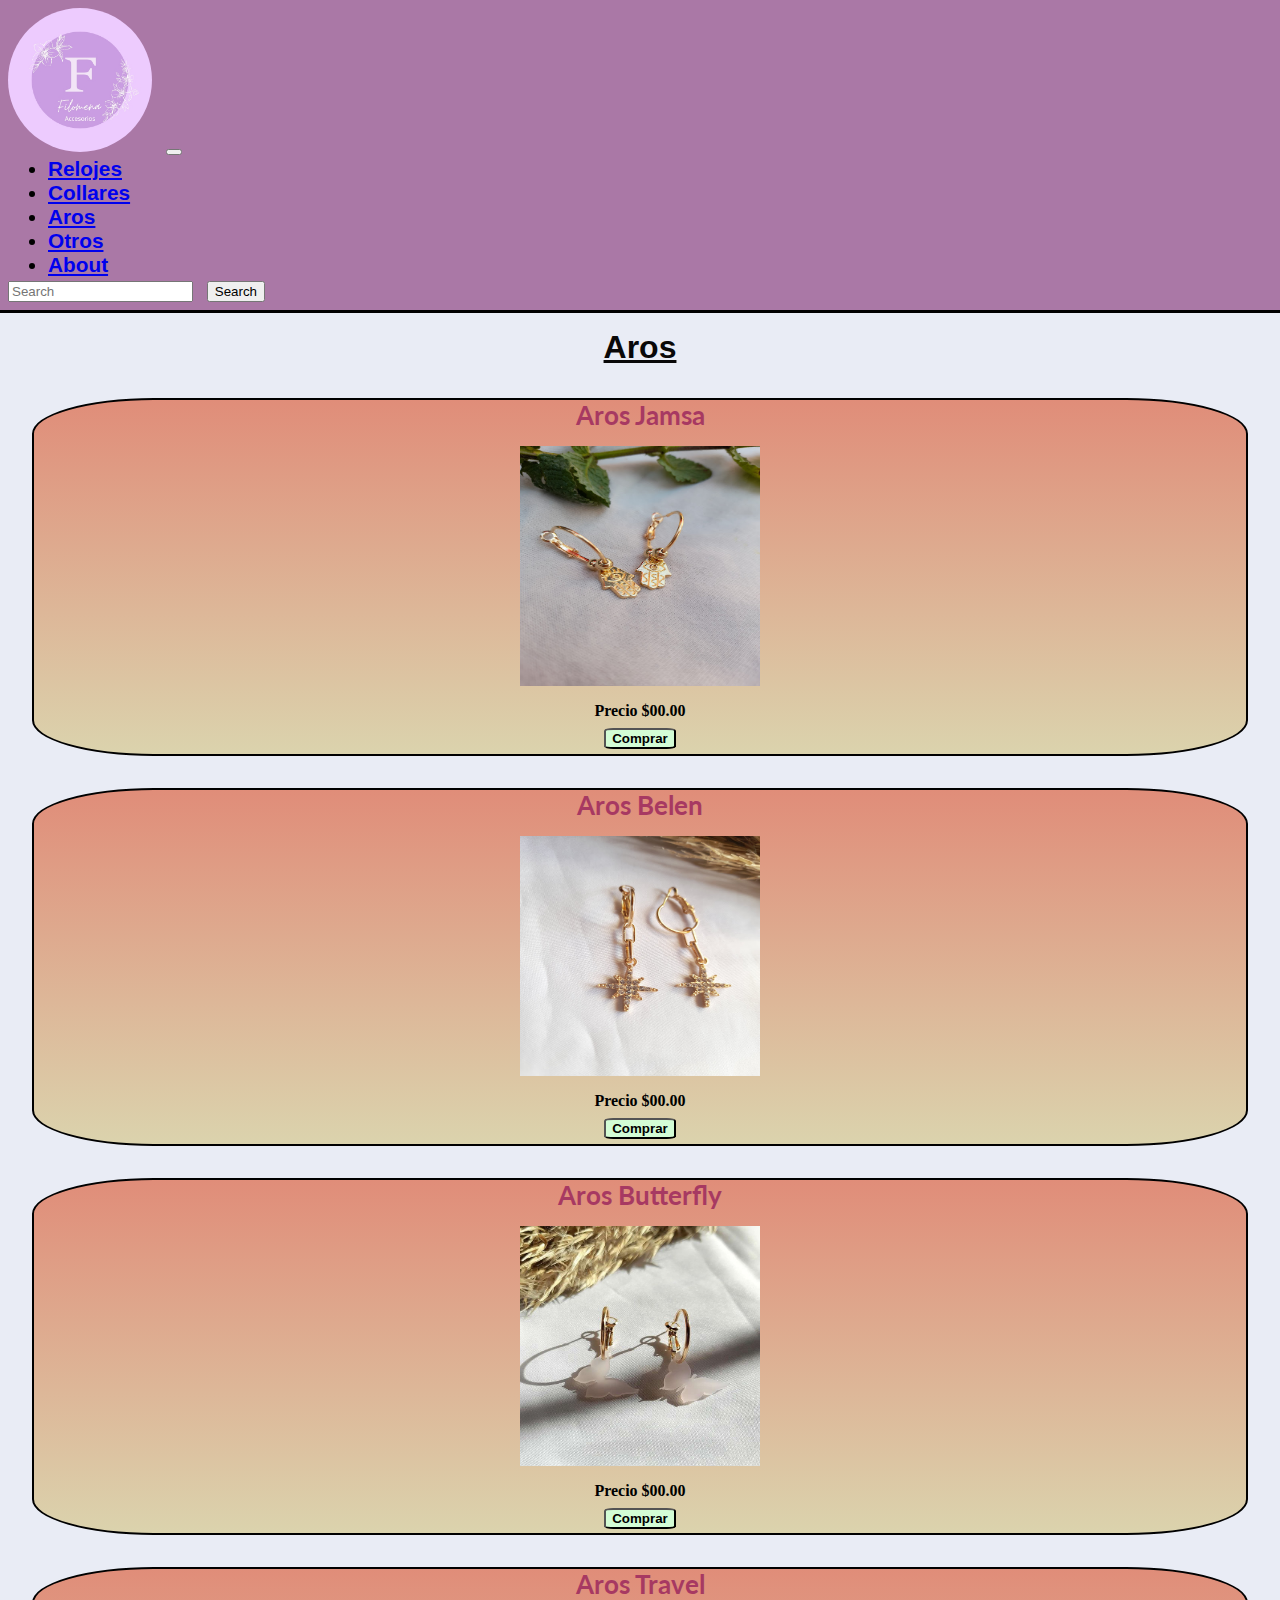
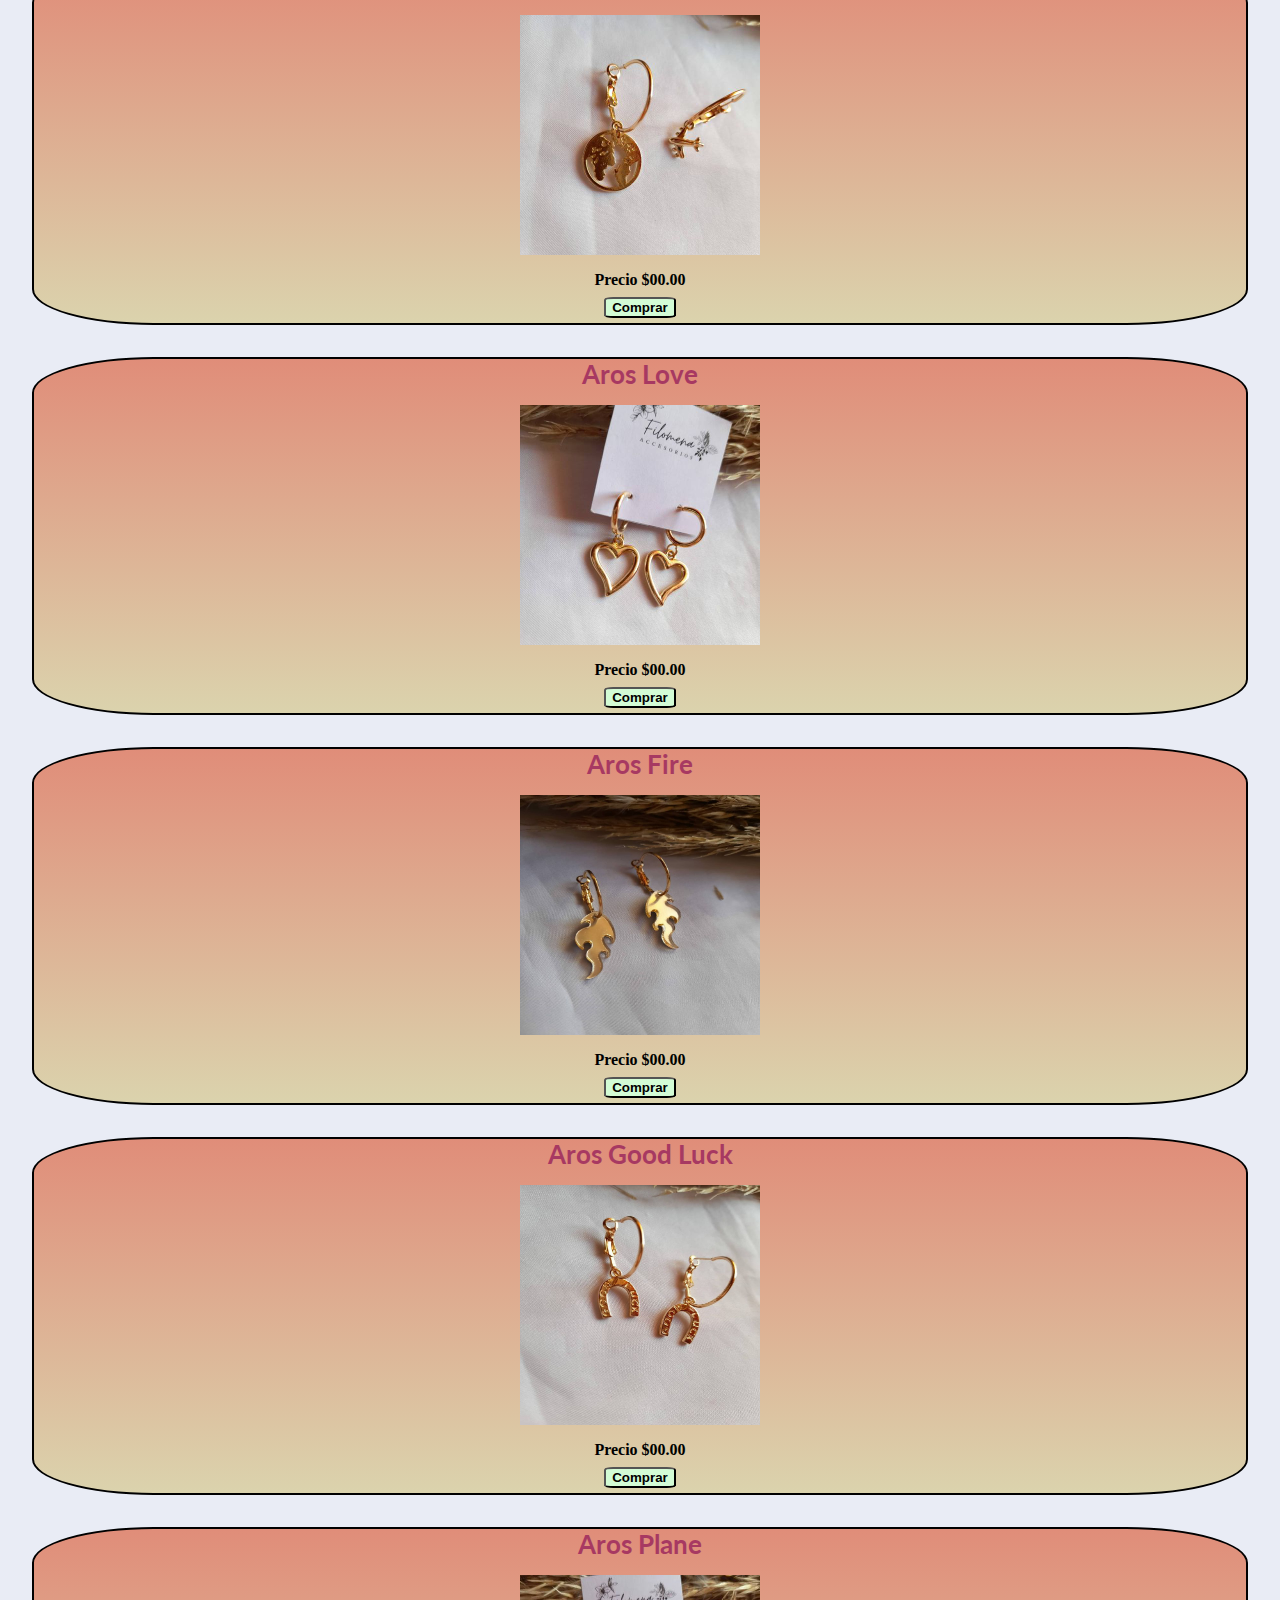
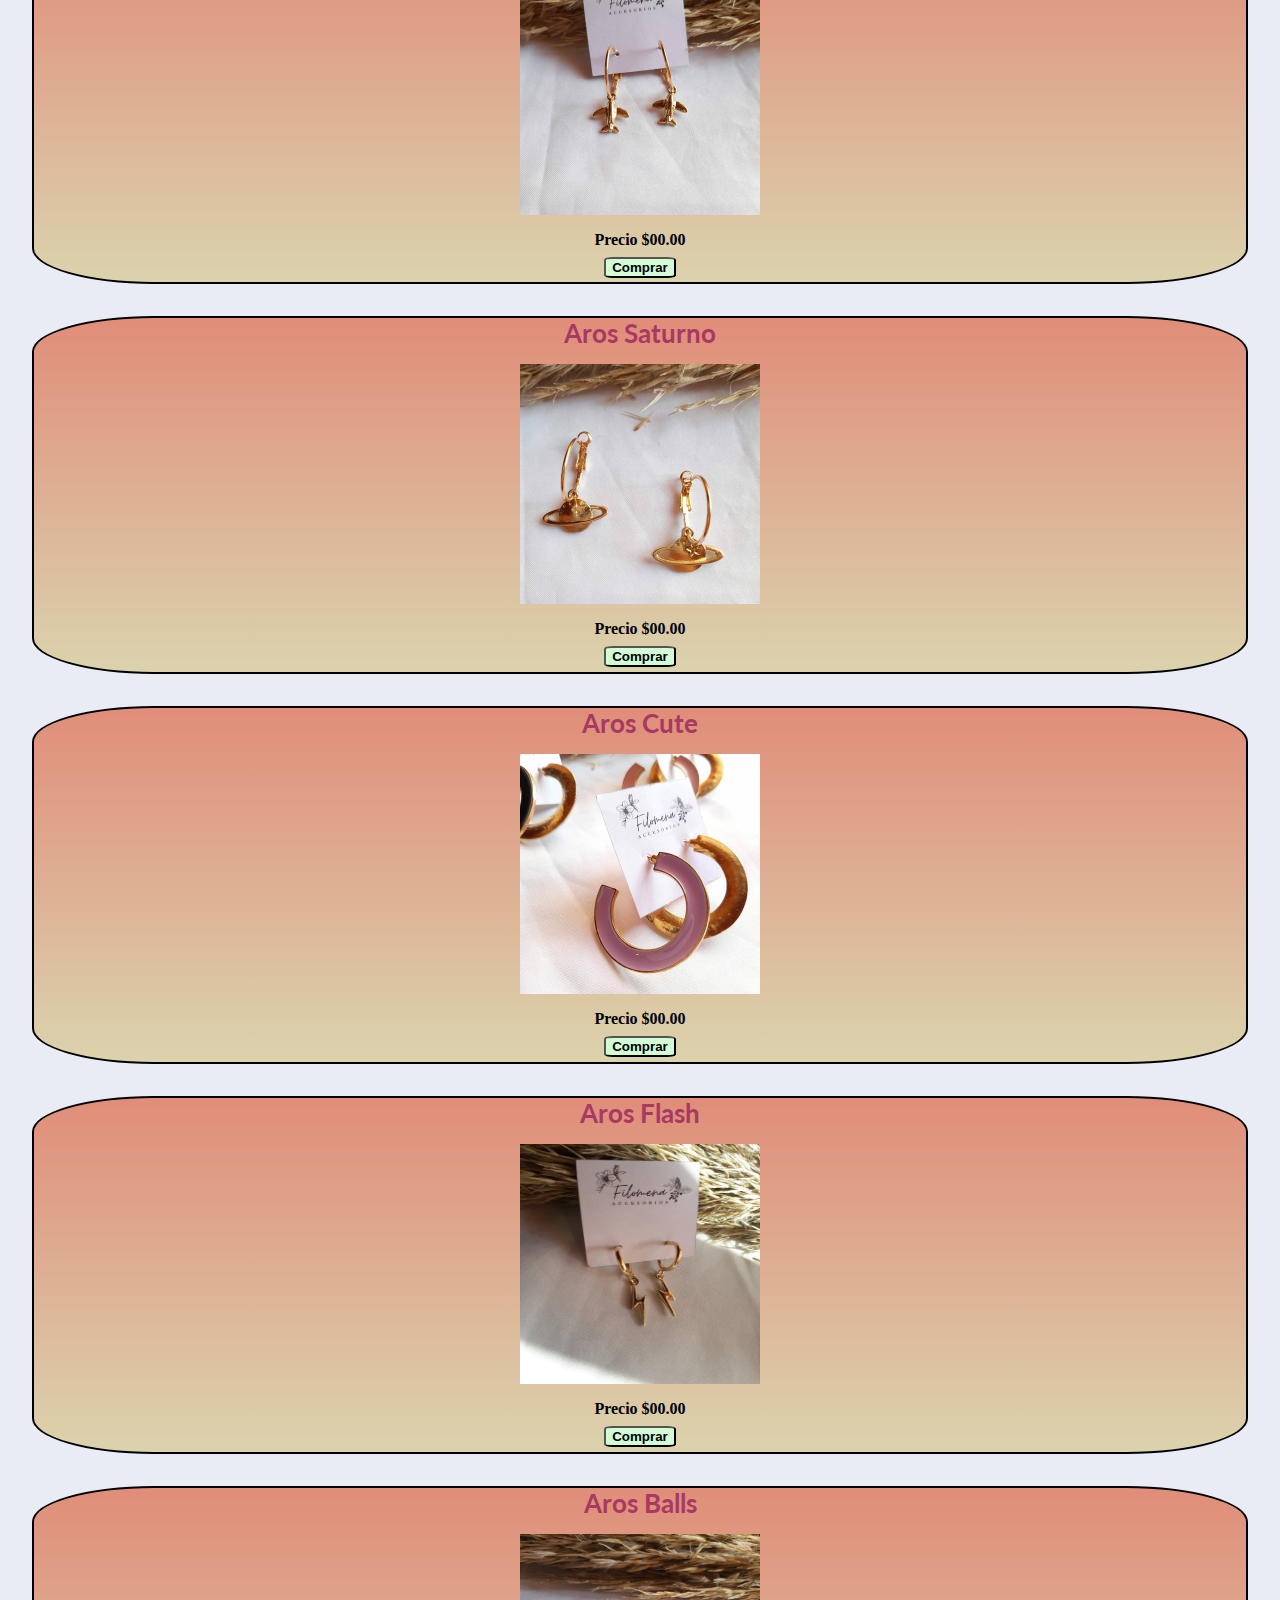
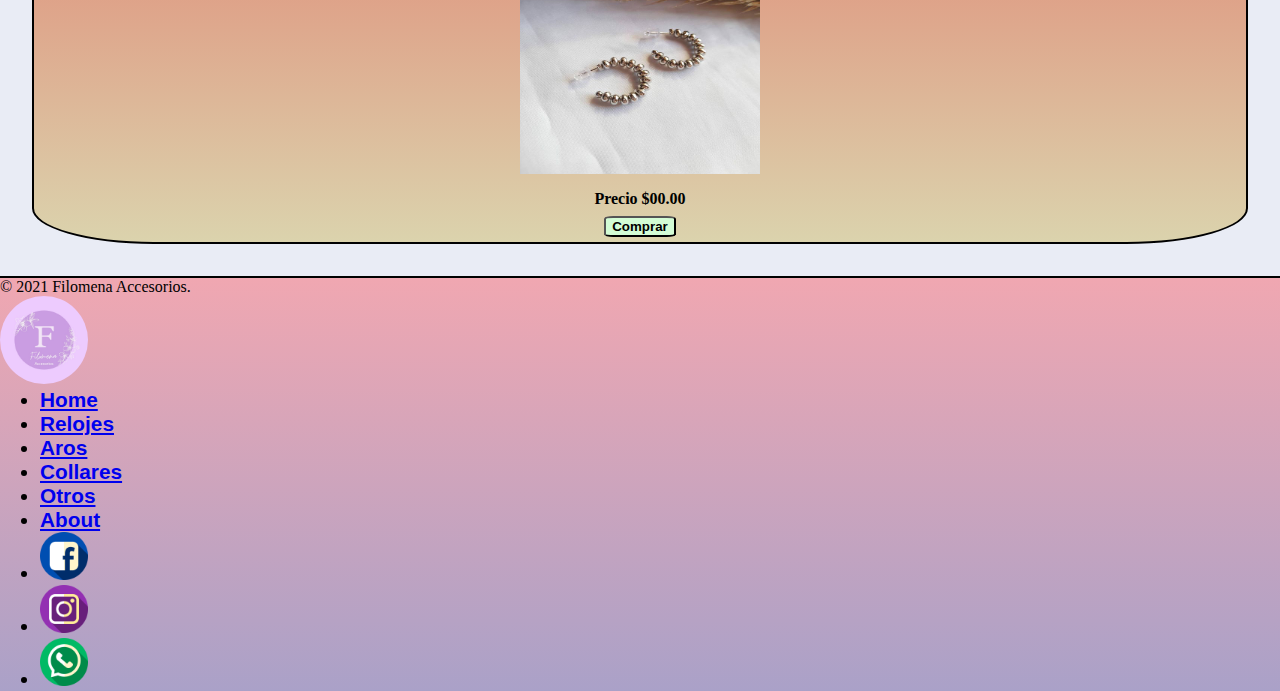
==== commit 24c8a324: "se linkeo el archivo ccs a la nueva ruta" ====
--- a/seccion/aros.html
+++ b/seccion/aros.html
@@ -12,7 +12,7 @@
     <meta name="description" content="Abridores, argollitas y aros de acero quirúrgicos, dorados y de plata">
     <meta name="keywords" content="aros, abridores, acero quirurgicos.">
     <title>Aros - Filomena Accesorios</title>
-    <link rel="stylesheet" href="../sass/main.css">
+    <link rel="stylesheet" href="../estilos/main.css">
 
 </head>
 
--- a/estilos/main.css
+++ b/estilos/main.css
@@ -0,0 +1,145 @@
+@import url("https://fonts.googleapis.com/css2?family=PT+Sans:wght@400;700&display=swap");
+@import url("https://fonts.googleapis.com/css2?family=Lato:wght@100;300;400;700&display=swap");
+@import url("https://fonts.googleapis.com/css2?family=Lato:wght@900&display=swap");
+* {
+  margin: 0px;
+  padding: auto;
+}
+
+body {
+  background-color: #E9ECF5;
+  width: 100vw;
+  height: auto;
+}
+
+header {
+  background-color: #AA78A6;
+  border-bottom: 3px solid black;
+  margin-bottom: 0.70rem;
+  padding: 0.50rem;
+}
+
+.nav {
+  font-size: 1.30rem;
+  font-family: "Ubuntu", sans-serif;
+  font-weight: 700;
+  word-spacing: 0.50rem;
+}
+
+.nav__logo {
+  width: 9rem;
+  height: 9rem;
+  border-radius: 60%;
+}
+
+.nav .lista__item {
+  color: #785d83, !important;
+  -webkit-transition: all 1s;
+  transition: all 1s;
+}
+
+.nav .lista__item:hover {
+  -webkit-transform: scale(1.2);
+          transform: scale(1.2);
+}
+
+.carrusel__img {
+  width: 680px;
+  height: 360px;
+}
+
+.main__titulo {
+  text-align: center;
+  text-decoration: underline;
+  font-size: 2rem;
+  font-family: "Open Sans", sans-serif;
+  font-weight: 900;
+  color: #090808;
+  margin-top: 1rem;
+  margin-bottom: 2rem;
+}
+
+.producto {
+  -webkit-transition: all 1s;
+  transition: all 1s;
+}
+
+.producto:hover {
+  -webkit-box-shadow: 1rem 0 1rem rgba(0, 0, 0, 0.6);
+          box-shadow: 1rem 0 1rem rgba(0, 0, 0, 0.6);
+  -webkit-transform: scale(1.1);
+          transform: scale(1.1);
+}
+
+.producto {
+  background: -webkit-gradient(linear, left top, left bottom, from(#E08D79), to(#DBD3AD));
+  background: linear-gradient(#E08D79, #DBD3AD);
+  border: 2px solid black;
+  padding: 0px;
+  margin-left: 2rem;
+  margin-right: 2rem;
+  margin-bottom: 2rem;
+  border-radius: 10%;
+  display: -webkit-box;
+  display: -ms-flexbox;
+  display: flex;
+  -webkit-box-orient: vertical;
+  -webkit-box-direction: normal;
+      -ms-flex-flow: column wrap;
+          flex-flow: column wrap;
+  -webkit-box-align: center;
+      -ms-flex-align: center;
+          align-items: center;
+}
+
+.producto__titulo {
+  text-decoration: none;
+  font-family: "Lato", sans-serif;
+  font-weight: 700;
+  color: #a73962;
+  font-size: 1.60rem;
+}
+
+.producto h3 {
+  font-size: 1rem;
+  text-align: right;
+  margin-bottom: 0.50rem;
+}
+
+.producto__img {
+  width: 15rem;
+  height: 15rem;
+  margin-bottom: 1rem;
+  margin-top: 1rem;
+}
+
+.producto__btn {
+  font-weight: 700;
+  margin-bottom: 0.30rem;
+  border-radius: 13%;
+  background-color: #D3FCD5;
+}
+
+.producto__btn:hover {
+  background-color: #A7CECB;
+}
+
+.footer {
+  background: -webkit-gradient(linear, left top, left bottom, from(#f0a7b1), to(#aaa1c8));
+  background: linear-gradient(#f0a7b1, #aaa1c8);
+  margin-top: 1rem;
+  border-top: 2px solid black;
+  width: 100vw;
+}
+
+.footer__logo {
+  height: 5.5rem;
+  width: 5.5rem;
+  border-radius: 60%;
+}
+
+.footer__img {
+  height: 3rem;
+  width: 3rem;
+}
+/*# sourceMappingURL=main.css.map */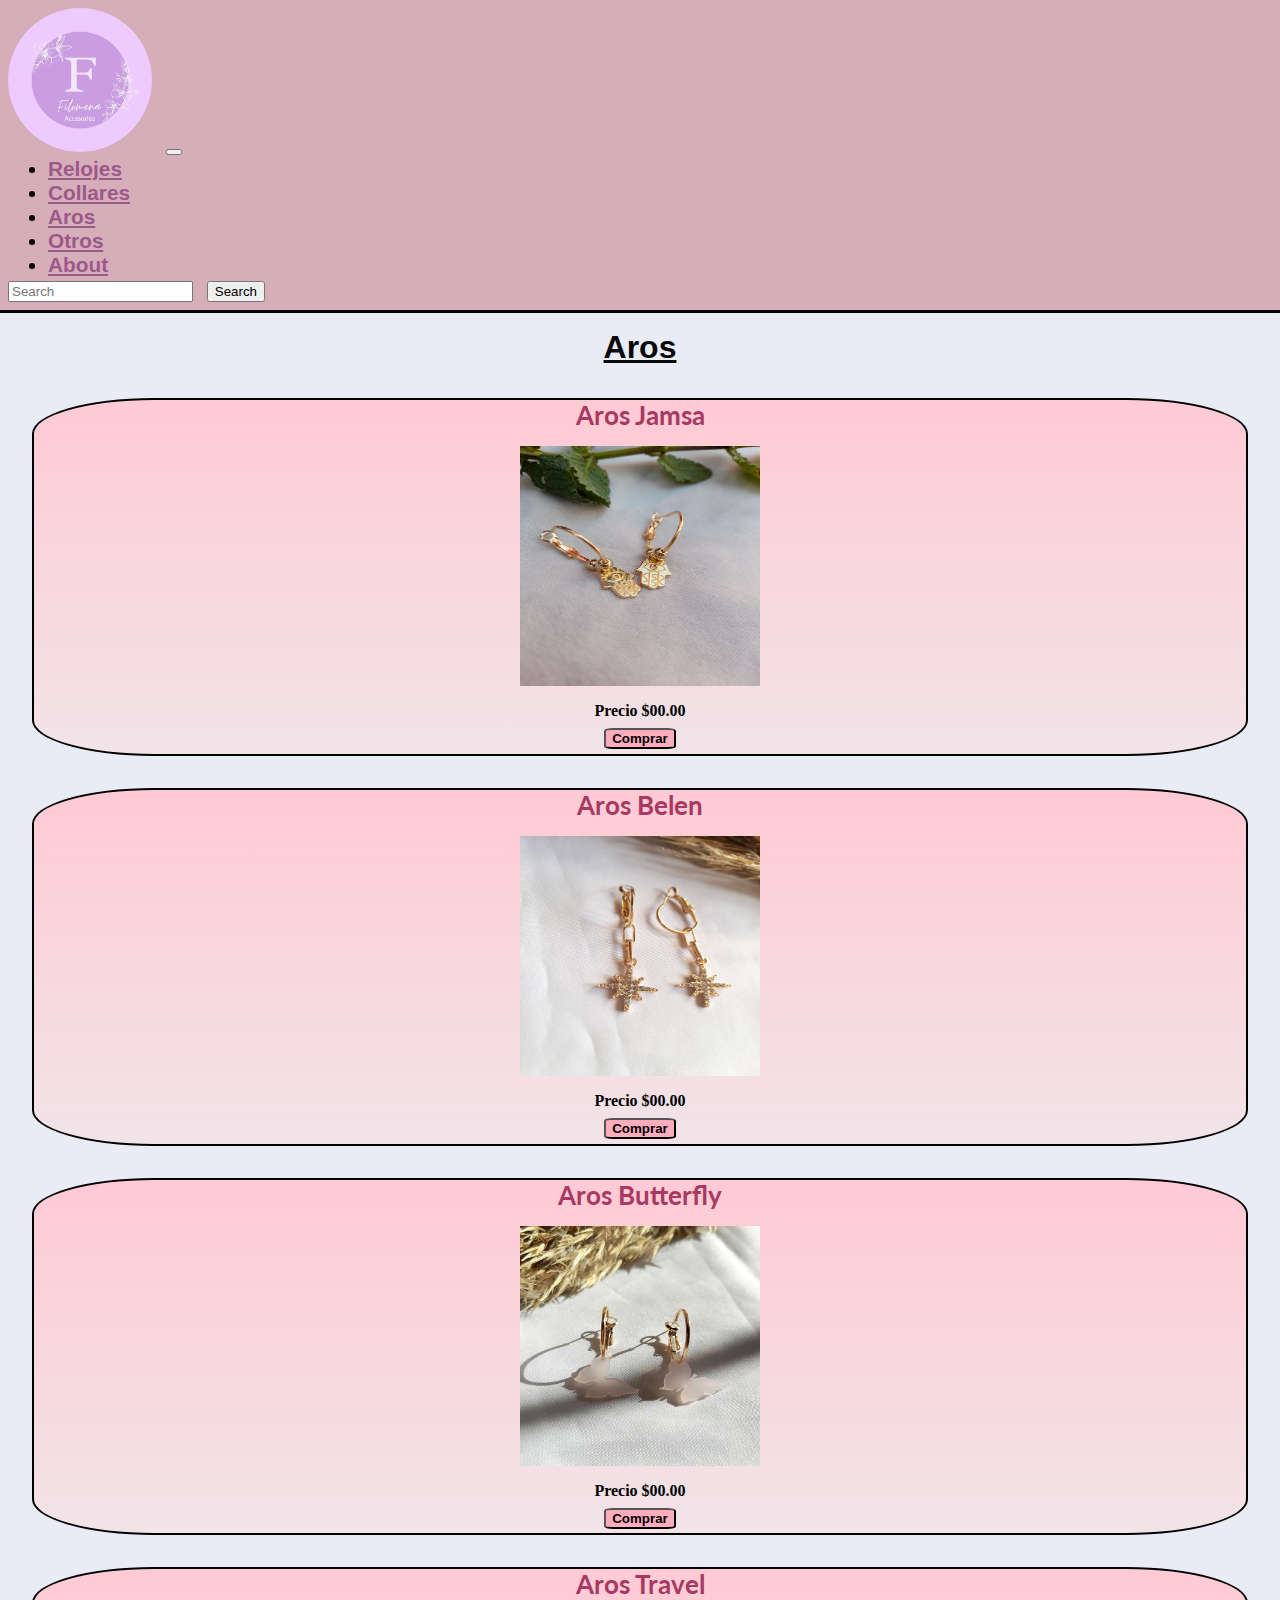
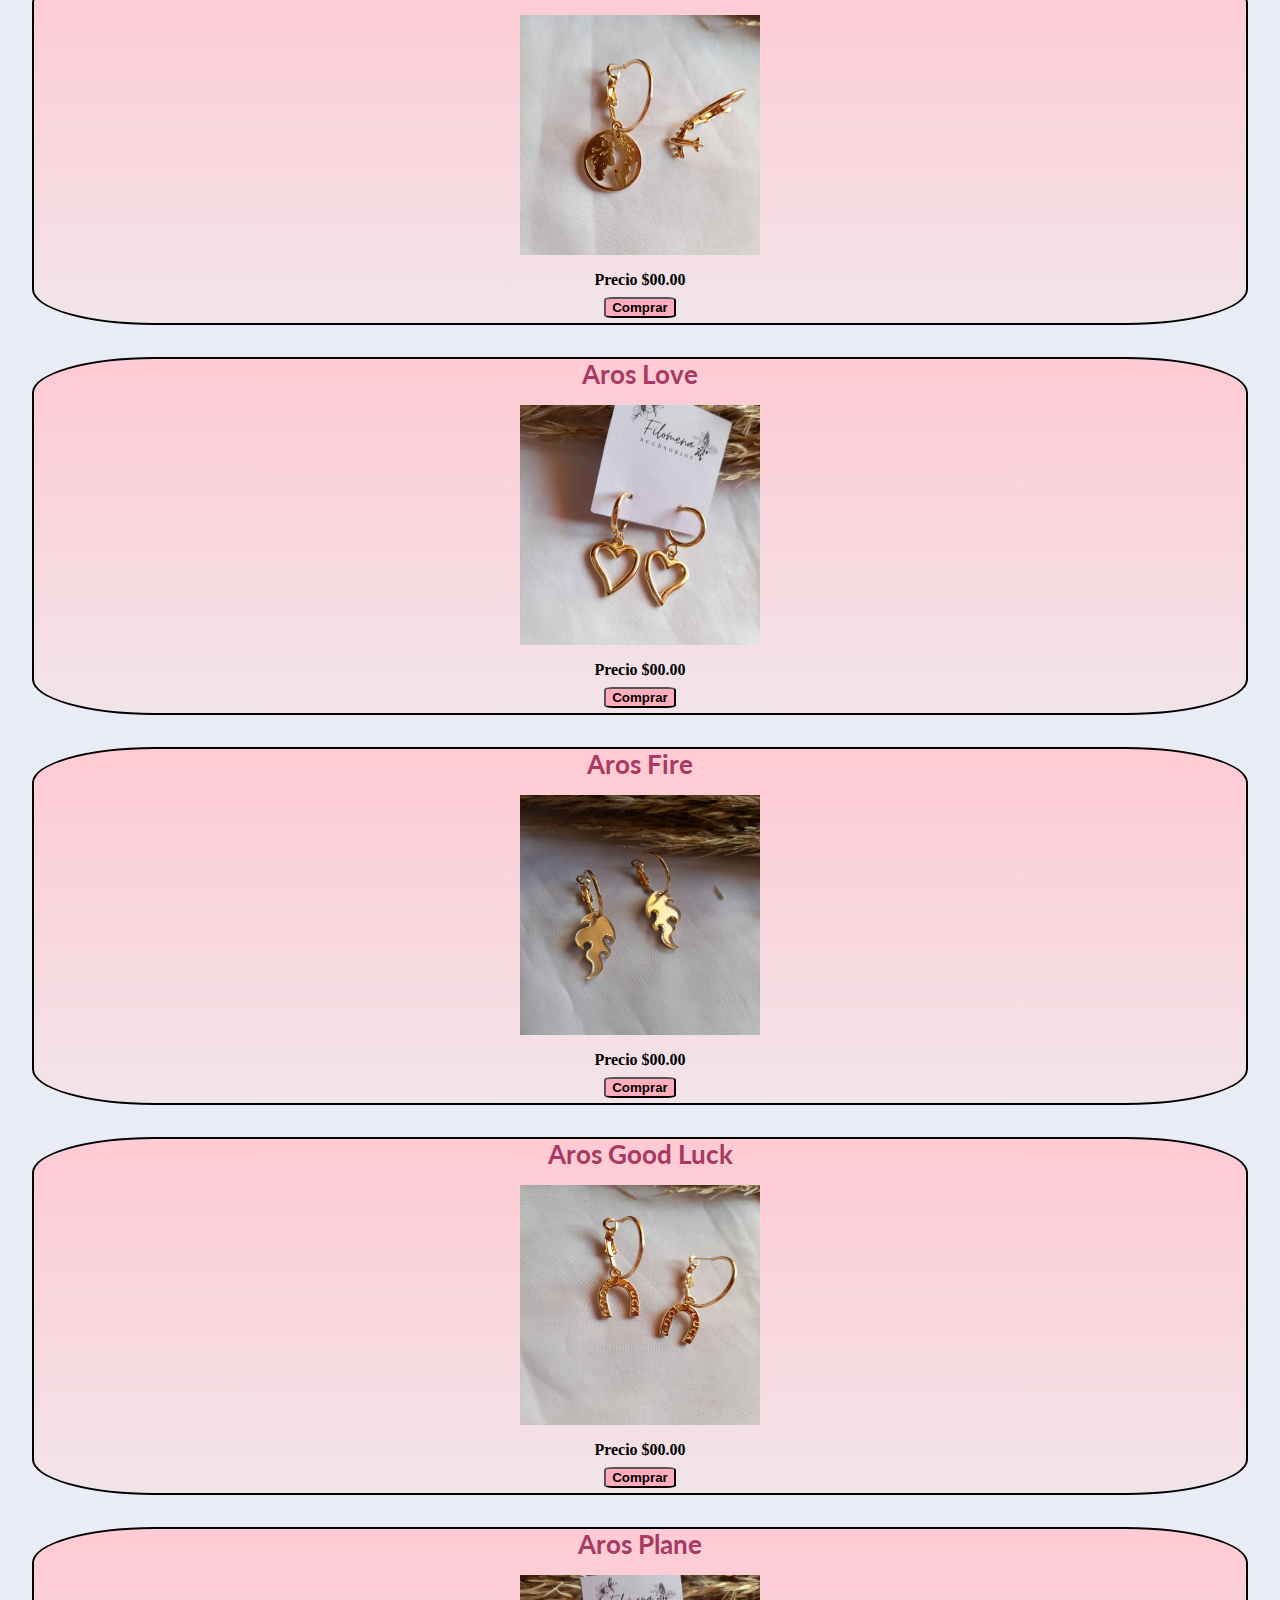
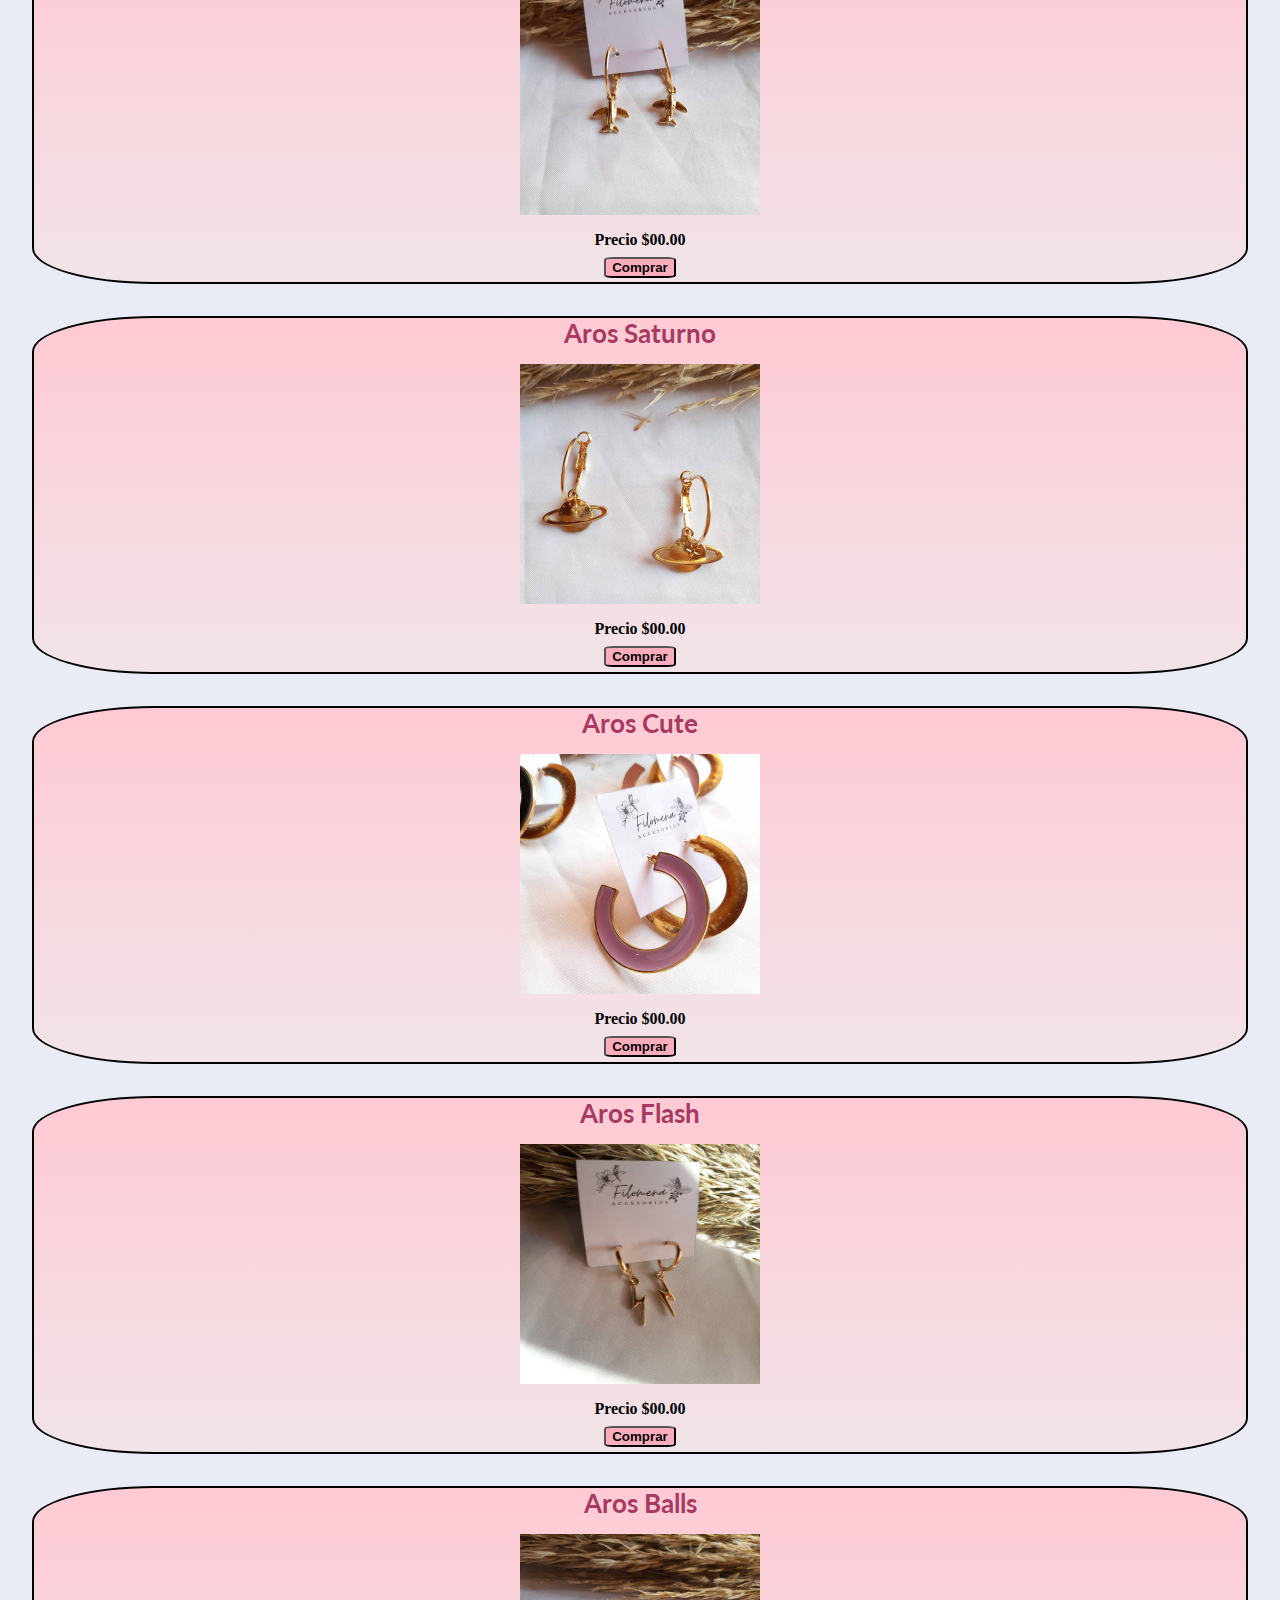
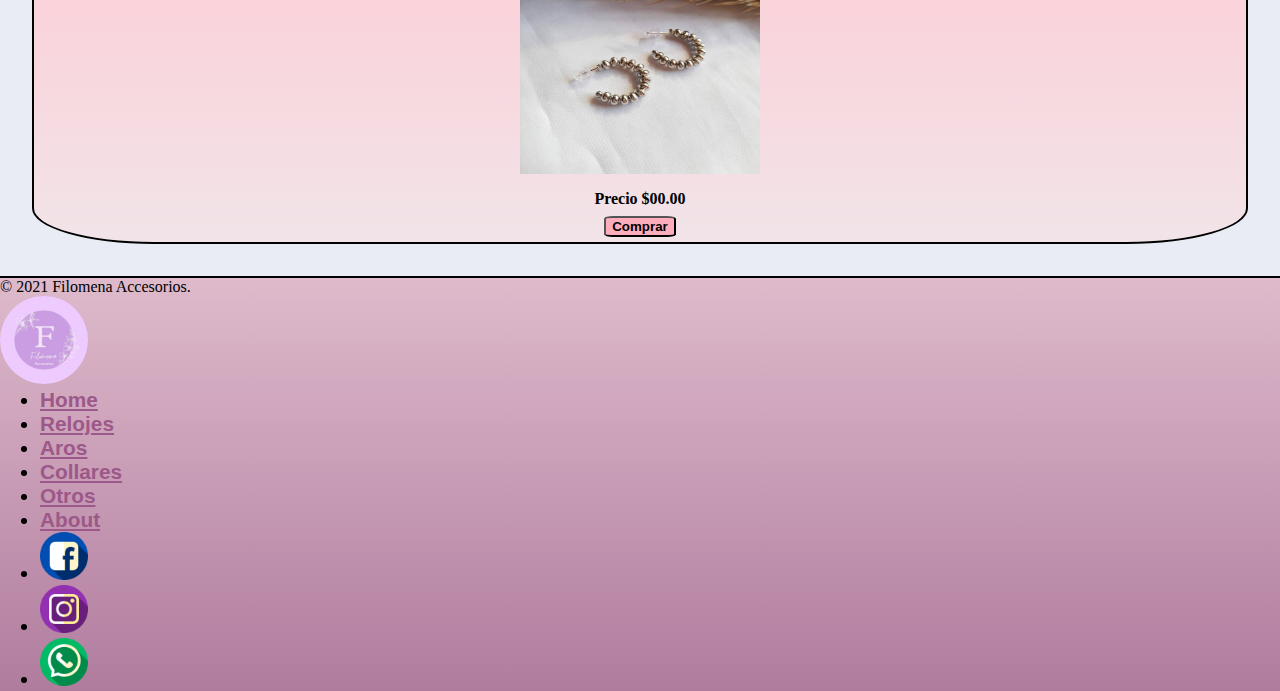
==== commit aee50bb2: "se cambio diseño y color" ====
--- a/seccion/aros.html
+++ b/seccion/aros.html
@@ -31,19 +31,19 @@
                 <div class="collapse navbar-collapse lista" id="navbarSupportedContent">
                     <ul class="navbar-nav me-auto mb-2 mb-lg-0 align-items-center">
                         <li class="nav-item ms-1 lista__item ">
-                            <a class="nav-link  py-3 px-4" href="relojes.html">Relojes</a>
+                            <a class="nav-link  py-3 px-4 lista__color" href="relojes.html">Relojes</a>
                         </li>
                         <li class="nav-item ms-3 lista__item">
-                            <a class="nav-link py-3 px-4" href="collares.html">Collares</a>
+                            <a class="nav-link py-3 px-4 lista__color" href="collares.html">Collares</a>
                         </li>
                         <li class="nav-item ms-3 lista__item ">
-                            <a class="nav-link py-3 px-4" href="aros.html">Aros</a>
+                            <a class="nav-link py-3 px-4 lista__color" href="aros.html">Aros</a>
                         </li>
                         <li class="nav-item ms3 lista__item">
-                            <a class="nav-link  py-3 px-4" href="otros.html">Otros</a>
+                            <a class="nav-link  py-3 px-4 lista__color" href="otros.html">Otros</a>
                         </li>
                         <li class="nav-item ms3 lista__item">
-                            <a class="nav-link  py-3 px-4" href="contacto.html">About</a>
+                            <a class="nav-link  py-3 px-4 lista__color" href="contacto.html">About</a>
                         </li>
                     </ul>
                     <form class="d-flex">
@@ -146,12 +146,12 @@
         </a>
 
         <ul class="nav col-md-5 justify-content-end">
-            <li class="nav-item"><a href="../index.html" class="nav-link px-2 ">Home</a></li>
-            <li class="nav-item"><a href="relojes.html" class="nav-link px-2 ">Relojes</a></li>
-            <li class="nav-item"><a href="aros.html" class="nav-link px-2 ">Aros</a></li>
-            <li class="nav-item"><a href="collares.html" class="nav-link px-2 ">Collares</a></li>
-            <li class="nav-item"><a href="otros.html" class="nav-link px-2 ">Otros</a></li>
-            <li class="nav-item"><a href="contacto.html" class="nav-link px-2 ">About</a></li>
+            <li class="nav-item"><a href="../index.html" class="nav-link px-2 lista__color">Home</a></li>
+            <li class="nav-item"><a href="relojes.html" class="nav-link px-2 lista__color">Relojes</a></li>
+            <li class="nav-item"><a href="aros.html" class="nav-link px-2 lista__color">Aros</a></li>
+            <li class="nav-item"><a href="collares.html" class="nav-link px-2 lista__color">Collares</a></li>
+            <li class="nav-item"><a href="otros.html" class="nav-link px-2 lista__color">Otros</a></li>
+            <li class="nav-item"><a href="contacto.html" class="nav-link px-2 lista__color">About</a></li>
         </ul>
         <ul class="nav col-md-12 justify-content-end">
             <li class="nav-item"><a href="https://www.facebook.com/filomena.acce" class="px-2 "><img
--- a/estilos/main.css
+++ b/estilos/main.css
@@ -13,7 +13,7 @@
 }
 
 header {
-  background-color: #AA78A6;
+  background-color: #D5AEBA;
   border-bottom: 3px solid black;
   margin-bottom: 0.70rem;
   padding: 0.50rem;
@@ -33,7 +33,6 @@
 }
 
 .nav .lista__item {
-  color: #785d83, !important;
   -webkit-transition: all 1s;
   transition: all 1s;
 }
@@ -41,6 +40,14 @@
 .nav .lista__item:hover {
   -webkit-transform: scale(1.2);
           transform: scale(1.2);
+}
+
+.nav .lista__color {
+  color: #9D588A !important;
+}
+
+.nav .lista__color:hover {
+  color: #E2CBDB !important;
 }
 
 .carrusel__img {
@@ -72,8 +79,8 @@
 }
 
 .producto {
-  background: -webkit-gradient(linear, left top, left bottom, from(#E08D79), to(#DBD3AD));
-  background: linear-gradient(#E08D79, #DBD3AD);
+  background: -webkit-gradient(linear, left top, left bottom, from(#FFCAD4), to(#F1E4E8));
+  background: linear-gradient(#FFCAD4, #F1E4E8);
   border: 2px solid black;
   padding: 0px;
   margin-left: 2rem;
@@ -117,16 +124,21 @@
   font-weight: 700;
   margin-bottom: 0.30rem;
   border-radius: 13%;
-  background-color: #D3FCD5;
+  background-color: #FFADBC;
 }
 
 .producto__btn:hover {
-  background-color: #A7CECB;
+  background-color: #FF859B;
+}
+
+.logo {
+  height: 6rem;
+  width: 6rem;
 }
 
 .footer {
-  background: -webkit-gradient(linear, left top, left bottom, from(#f0a7b1), to(#aaa1c8));
-  background: linear-gradient(#f0a7b1, #aaa1c8);
+  background: -webkit-gradient(linear, left top, left bottom, from(#DEBACB), to(#B07C9E));
+  background: linear-gradient(#DEBACB, #B07C9E);
   margin-top: 1rem;
   border-top: 2px solid black;
   width: 100vw;
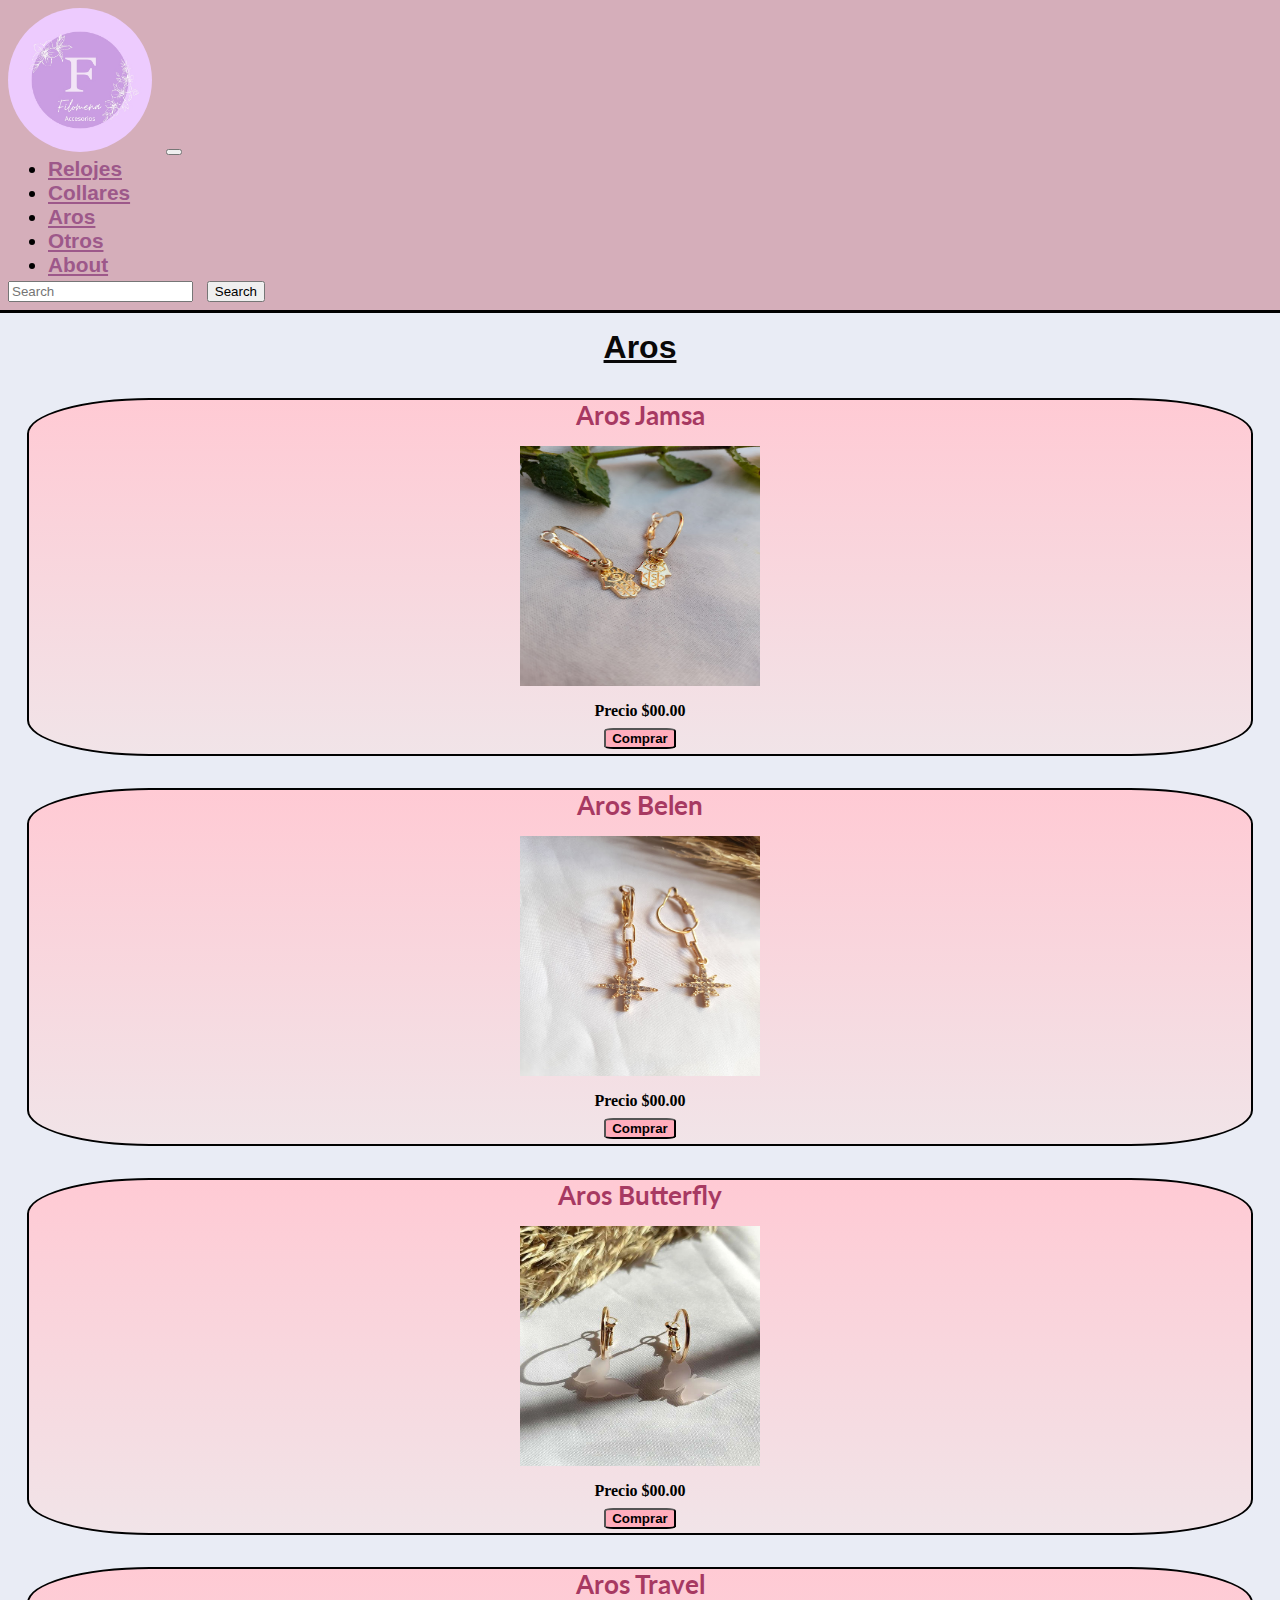
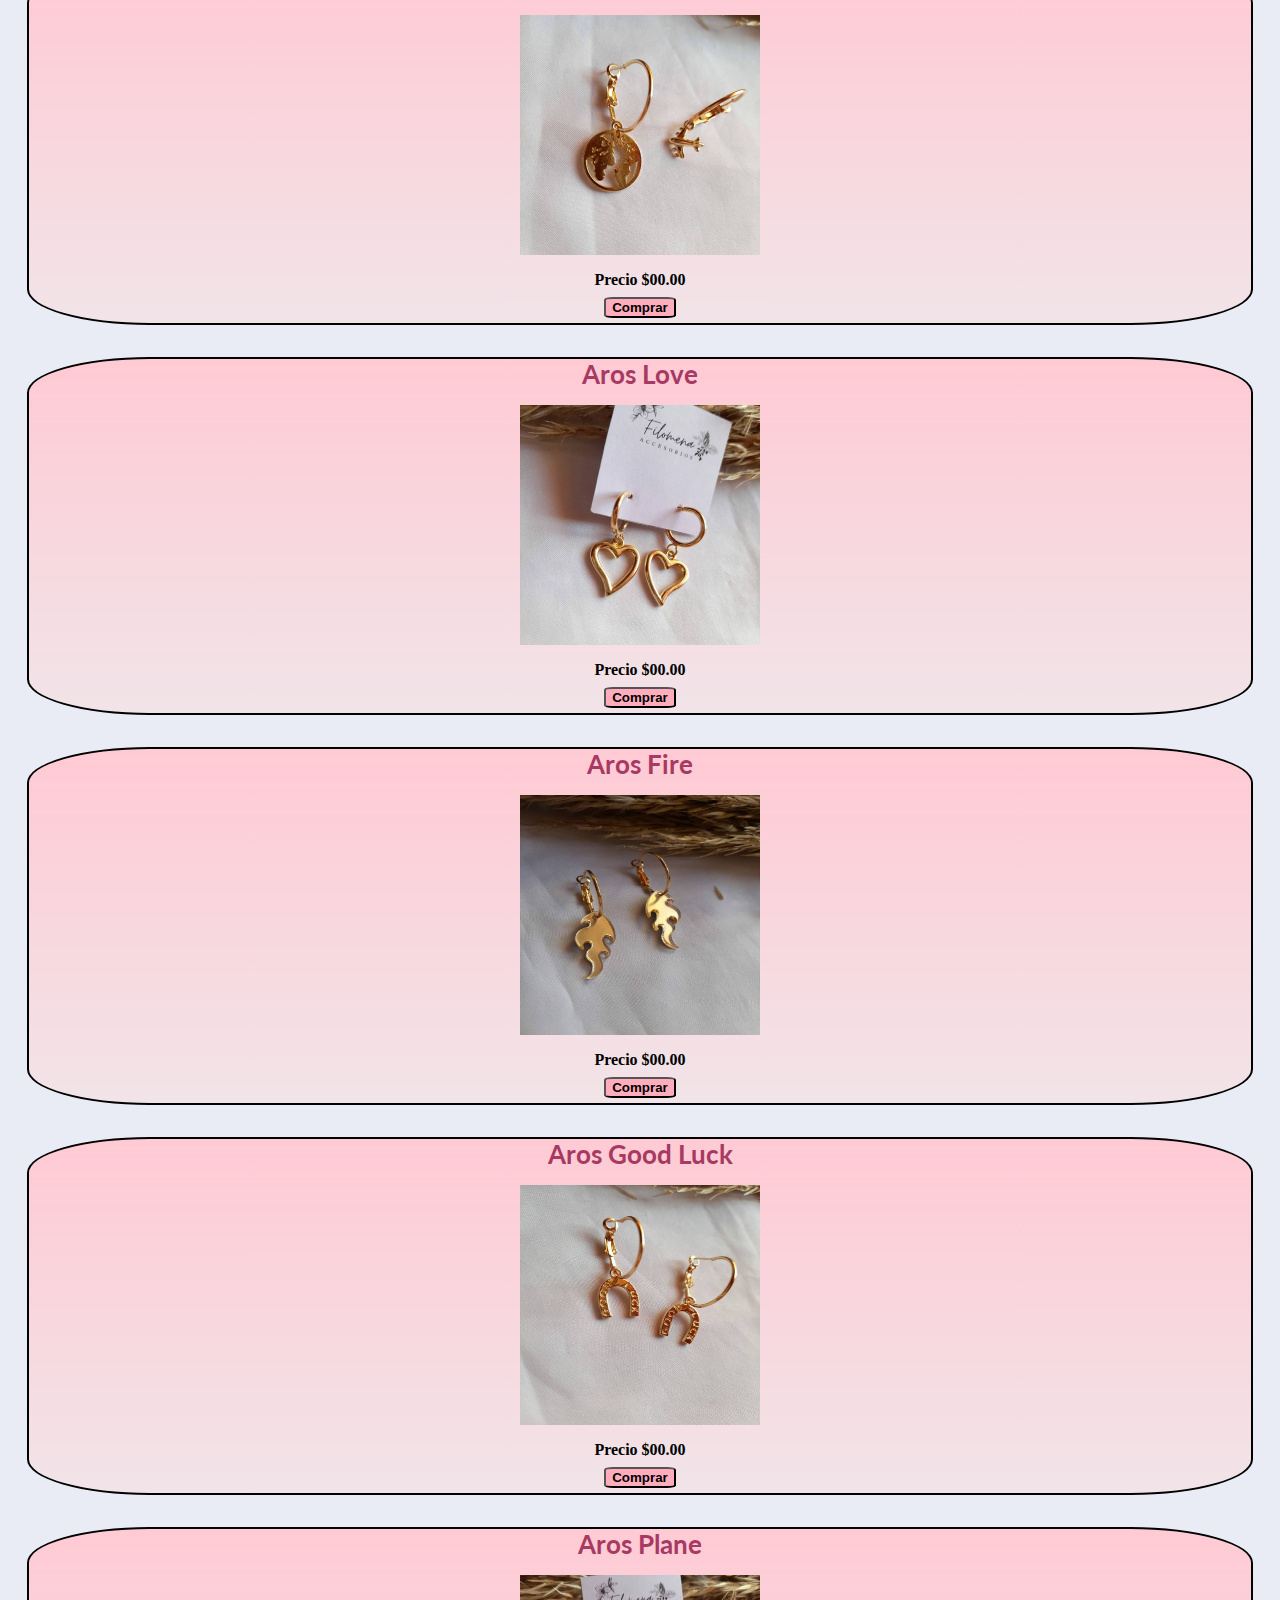
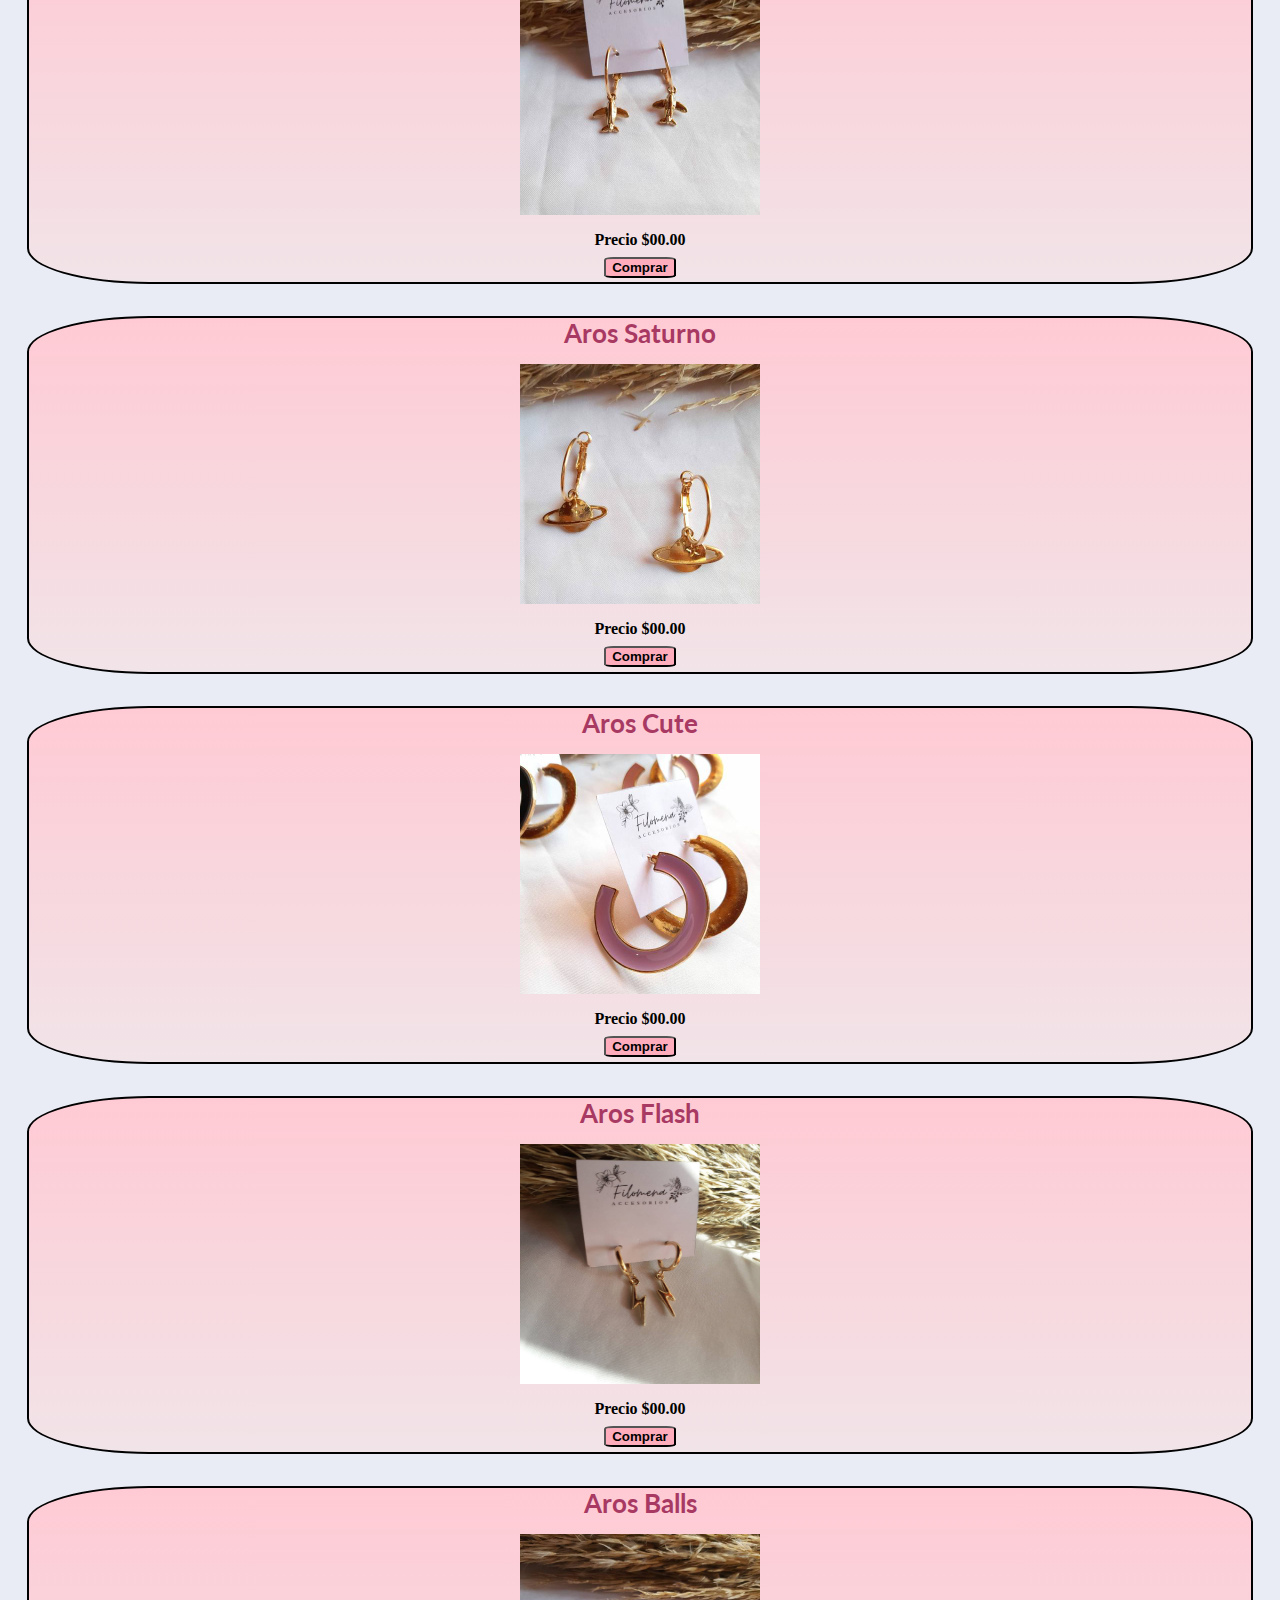
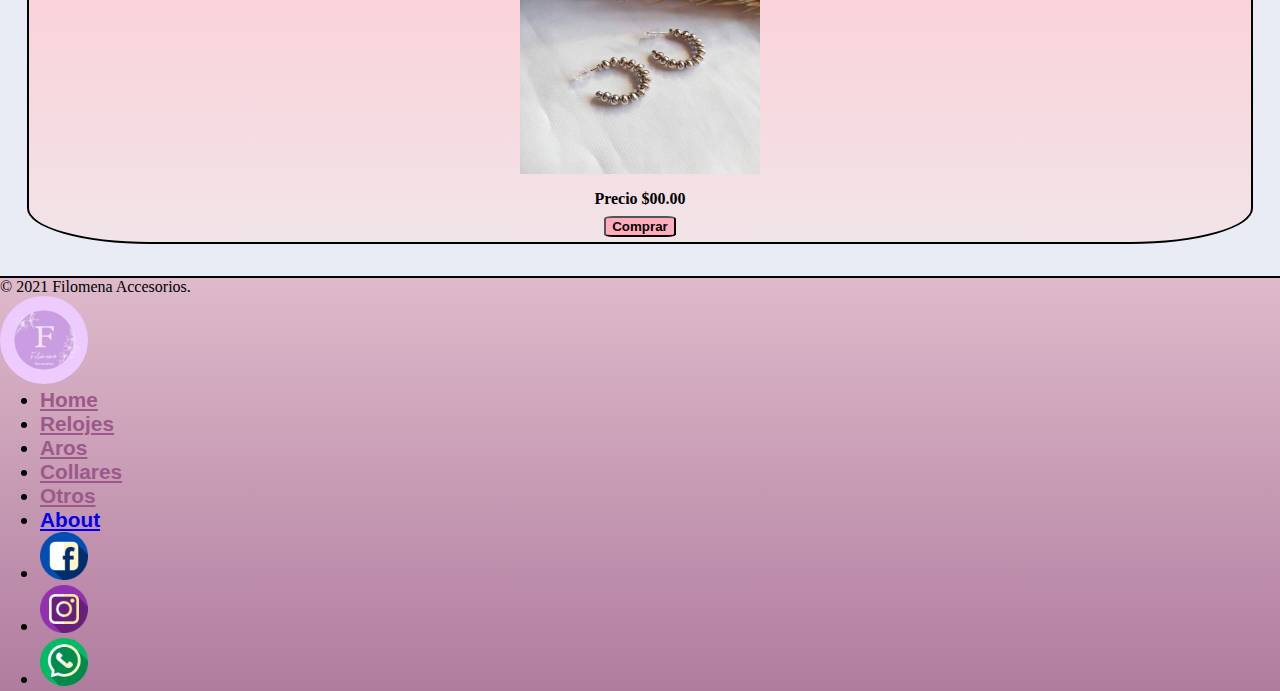
==== commit 19d1019a: "correccion de scroll horizontal" ====
--- a/seccion/aros.html
+++ b/seccion/aros.html
@@ -61,73 +61,73 @@
         </div>
         <!--================================================= SECCION PRODUCTOS =======================================-->
         <section class="row justify-content-center">
-            <div class="col-sm-12 col-md-3 col-lg-3 col-xl-3 col-xxl-3 producto">
+            <div class="col-sm-12 col-md-4 col-lg-3 col-xl-3 col-xxl-3 producto">
                 <h2 class="producto__titulo">Aros Jamsa</h2>
                 <img src="../images/jamsa.jpg" alt="aros jamsa" class="producto__img img-fluid">
                 <h3>Precio $00.00</h3>
                 <input type="button" name="Comprar" value="Comprar" placeholder="Comprar" class="producto__btn">
             </div>
-            <div class="col-sm-12 col-md-3 col-lg-3 col-xl-3 col-xxl-3 producto">
+            <div class="col-sm-12 col-md-4 col-lg-3 col-xl-3 col-xxl-3 producto">
                 <h2 class="producto__titulo">Aros Belen</h2>
                 <img src="../images/belen.jpg" alt="aros belen" class="producto__img img-fluid">
                 <h3>Precio $00.00</h3>
                 <input type="button" name="Comprar" value="Comprar" placeholder="Comprar" class="producto__btn">
             </div>
-            <div class="col-sm-12 col-md-3 col-lg-3 col-xl-3 col-xxl-3 producto">
+            <div class="col-sm-12 col-md-4 col-lg-3 col-xl-3 col-xxl-3 producto">
                 <h2 class="producto__titulo">Aros Butterfly</h2>
                 <img src="../images/butterfly.jpg" alt="aros butterfly" class="producto__img img-fluid">
                 <h3>Precio $00.00</h3>
                 <input type="button" name="Comprar" value="Comprar" placeholder="Comprar" class="producto__btn">
             </div>
-            <div class="col-sm-12 col-md-3 col-lg-3 col-xl-3 col-xxl-3 producto">
+            <div class="col-sm-12 col-md-4 col-lg-3 col-xl-3 col-xxl-3 producto">
                 <h2 class="producto__titulo">Aros Travel</h2>
                 <img src="../images/world.jpg" alt="aros travel" class="producto__img img-fluid">
                 <h3>Precio $00.00</h3>
                 <input type="button" name="Comprar" value="Comprar" placeholder="Comprar" class="producto__btn">
             </div>
-            <div class="col-sm-12 col-md-3 col-lg-3 col-xl-3 col-xxl-3 producto">
+            <div class="col-sm-12 col-md-4 col-lg-3 col-xl-3 col-xxl-3 producto">
                 <h2 class="producto__titulo">Aros Love</h2>
                 <img src="../images/love.jpg" alt="aros love" class="producto__img img-fluid">
                 <h3>Precio $00.00</h3>
                 <input type="button" name="Comprar" value="Comprar" placeholder="Comprar" class="producto__btn">
             </div>
-            <div class="col-sm-12 col-md-3 col-lg-3 col-xl-3 col-xxl-3 producto">
+            <div class="col-sm-12 col-md-4 col-lg-3 col-xl-3 col-xxl-3 producto">
                 <h2 class="producto__titulo">Aros Fire</h2>
                 <img src="../images/flame.jpg" alt="aros fire" class="producto__img img-fluid">
                 <h3>Precio $00.00</h3>
                 <input type="button" name="Comprar" value="Comprar" placeholder="Comprar" class="producto__btn">
             </div>
-            <div class="col-sm-12 col-md-3 col-lg-3 col-xl-3 col-xxl-3 producto">
+            <div class="col-sm-12 col-md-4 col-lg-3 col-xl-3 col-xxl-3 producto">
                 <h2 class="producto__titulo">Aros Good Luck</h2>
                 <img src="../images/herradura.jpg" alt="aros good luck" class="producto__img img-fluid">
                 <h3>Precio $00.00</h3>
                 <input type="button" name="Comprar" value="Comprar" placeholder="Comprar" class="producto__btn">
             </div>
-            <div class="col-sm-12 col-md-3 col-lg-3 col-xl-3 col-xxl-3 producto">
+            <div class="col-sm-12 col-md-4 col-lg-3 col-xl-3 col-xxl-3 producto">
                 <h2 class="producto__titulo">Aros Plane</h2>
                 <img src="../images/airplane.jpg" alt="aros plane" class="producto__img img-fluid">
                 <h3>Precio $00.00</h3>
                 <input type="button" name="Comprar" value="Comprar" placeholder="Comprar" class="producto__btn">
             </div>
-            <div class="col-sm-12 col-md-3 col-lg-3 col-xl-3 col-xxl-3 producto">
+            <div class="col-sm-12 col-md-4 col-lg-3 col-xl-3 col-xxl-3 producto">
                 <h2 class="producto__titulo">Aros Saturno</h2>
                 <img src="../images/saturno.jpg" alt="aros saturno" class="producto__img img-fluid">
                 <h3>Precio $00.00</h3>
                 <input type="button" name="Comprar" value="Comprar" placeholder="Comprar" class="producto__btn">
             </div>
-            <div class="col-sm-12 col-md-3 col-lg-3 col-xl-3 col-xxl-3 producto">
+            <div class="col-sm-12 col-md-4 col-lg-3 col-xl-3 col-xxl-3 producto">
                 <h2 class="producto__titulo">Aros Cute</h2>
                 <img src="../images/C.jpg" alt="aros cute" class="producto__img img-fluid">
                 <h3>Precio $00.00</h3>
                 <input type="button" name="Comprar" value="Comprar" placeholder="Comprar" class="producto__btn">
             </div>
-            <div class="col-sm-12 col-md-3 col-lg-3 col-xl-3 col-xxl-3 producto">
+            <div class="col-sm-12 col-md-4 col-lg-3 col-xl-3 col-xxl-3 producto">
                 <h2 class="producto__titulo">Aros Flash</h2>
                 <img src="../images/Flash.jpg" alt="aros flash" class="producto__img img-fluid">
                 <h3>Precio $00.00</h3>
                 <input type="button" name="Comprar" value="Comprar" placeholder="Comprar" class="producto__btn">
             </div>
-            <div class="col-sm-12 col-md-3 col-lg-3 col-xl-3 col-xxl-3 producto">
+            <div class="col-sm-12 col-md-4 col-lg-3 col-xl-3 col-xxl-3 producto">
                 <h2 class="producto__titulo">Aros Balls</h2>
                 <img src="../images/Balls.jpg" alt="aros balls" class="producto__img img-fluid">
                 <h3>Precio $00.00</h3>
@@ -151,7 +151,7 @@
             <li class="nav-item"><a href="aros.html" class="nav-link px-2 lista__color">Aros</a></li>
             <li class="nav-item"><a href="collares.html" class="nav-link px-2 lista__color">Collares</a></li>
             <li class="nav-item"><a href="otros.html" class="nav-link px-2 lista__color">Otros</a></li>
-            <li class="nav-item"><a href="contacto.html" class="nav-link px-2 lista__color">About</a></li>
+            <li class="nav-item"><a href="contacto.html" class="nav-link px-2 lista__colo4">About</a></li>
         </ul>
         <ul class="nav col-md-12 justify-content-end">
             <li class="nav-item"><a href="https://www.facebook.com/filomena.acce" class="px-2 "><img
--- a/estilos/main.css
+++ b/estilos/main.css
@@ -8,8 +8,9 @@
 
 body {
   background-color: #E9ECF5;
-  width: 100vw;
+  width: 100vw !important;
   height: auto;
+  overflow-x: hidden !important;
 }
 
 header {
@@ -83,8 +84,8 @@
   background: linear-gradient(#FFCAD4, #F1E4E8);
   border: 2px solid black;
   padding: 0px;
-  margin-left: 2rem;
-  margin-right: 2rem;
+  margin-left: 1.7rem;
+  margin-right: 1.7rem;
   margin-bottom: 2rem;
   border-radius: 10%;
   display: -webkit-box;
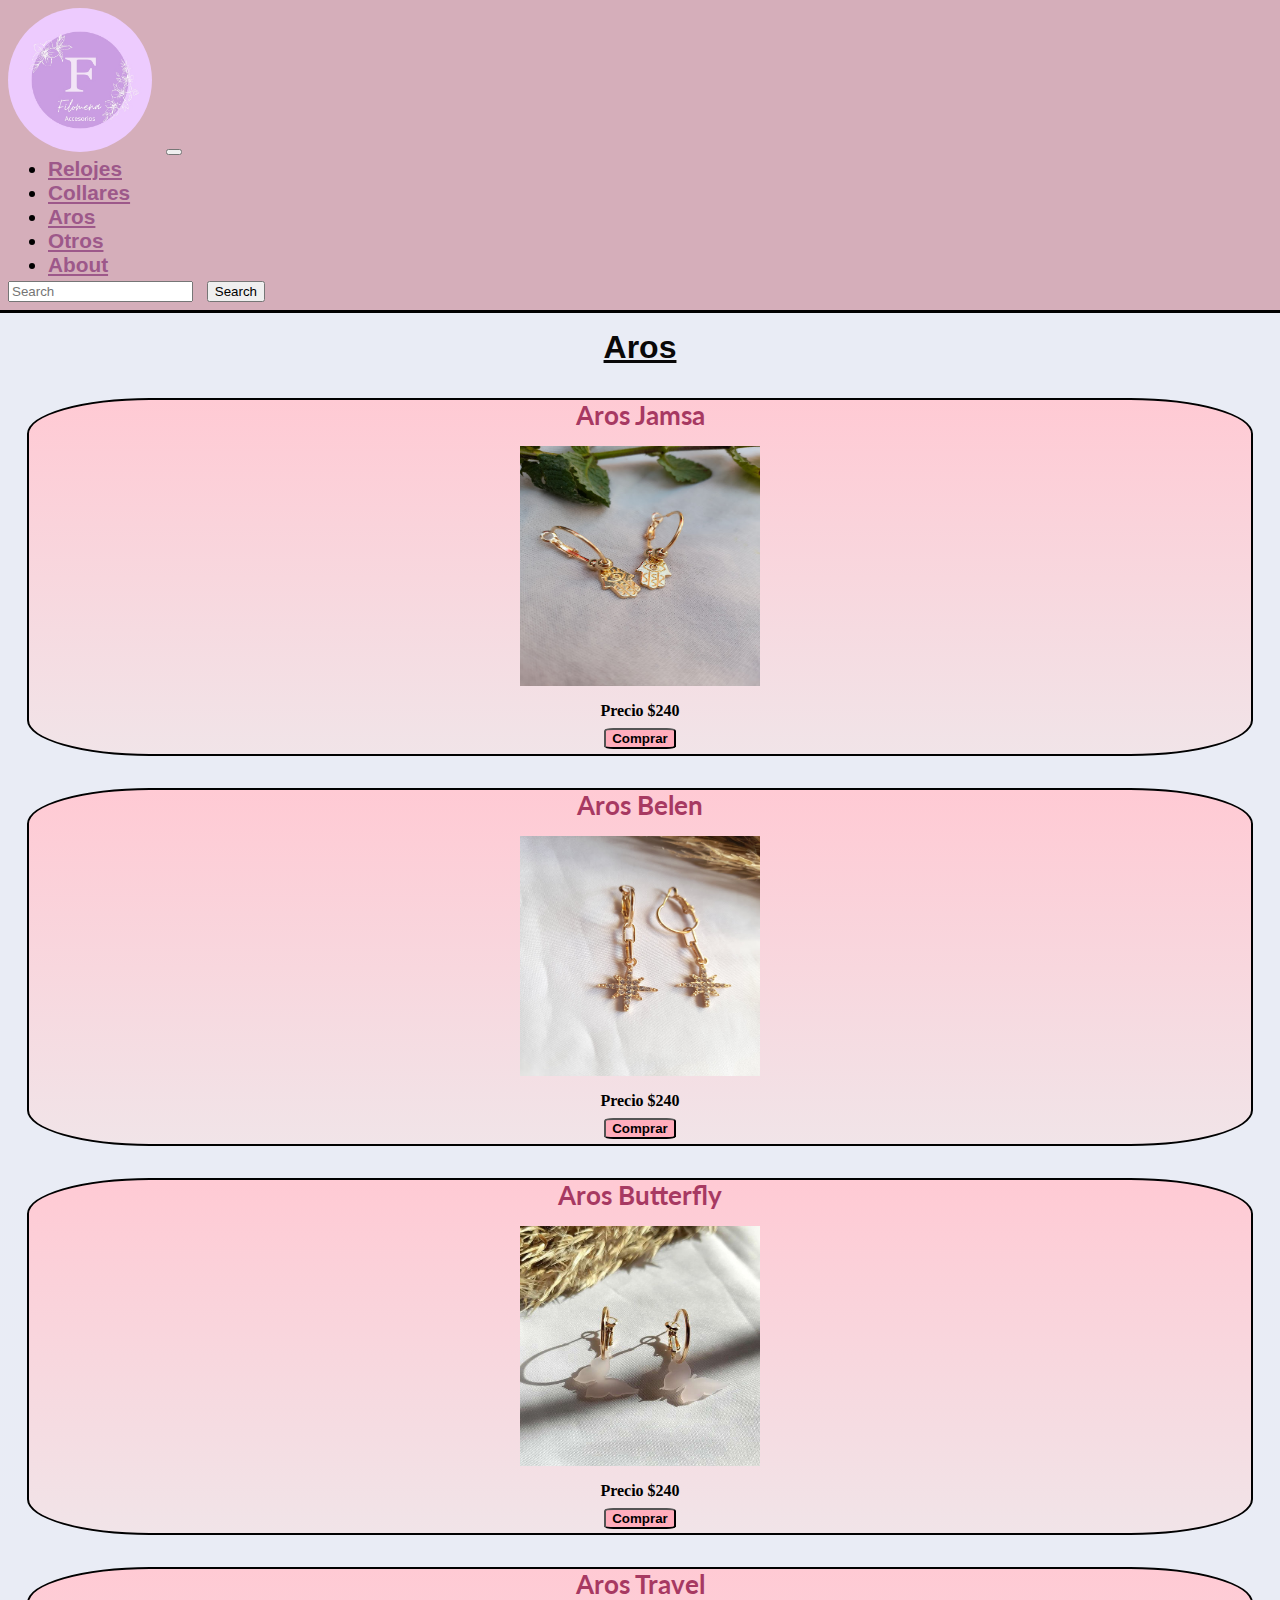
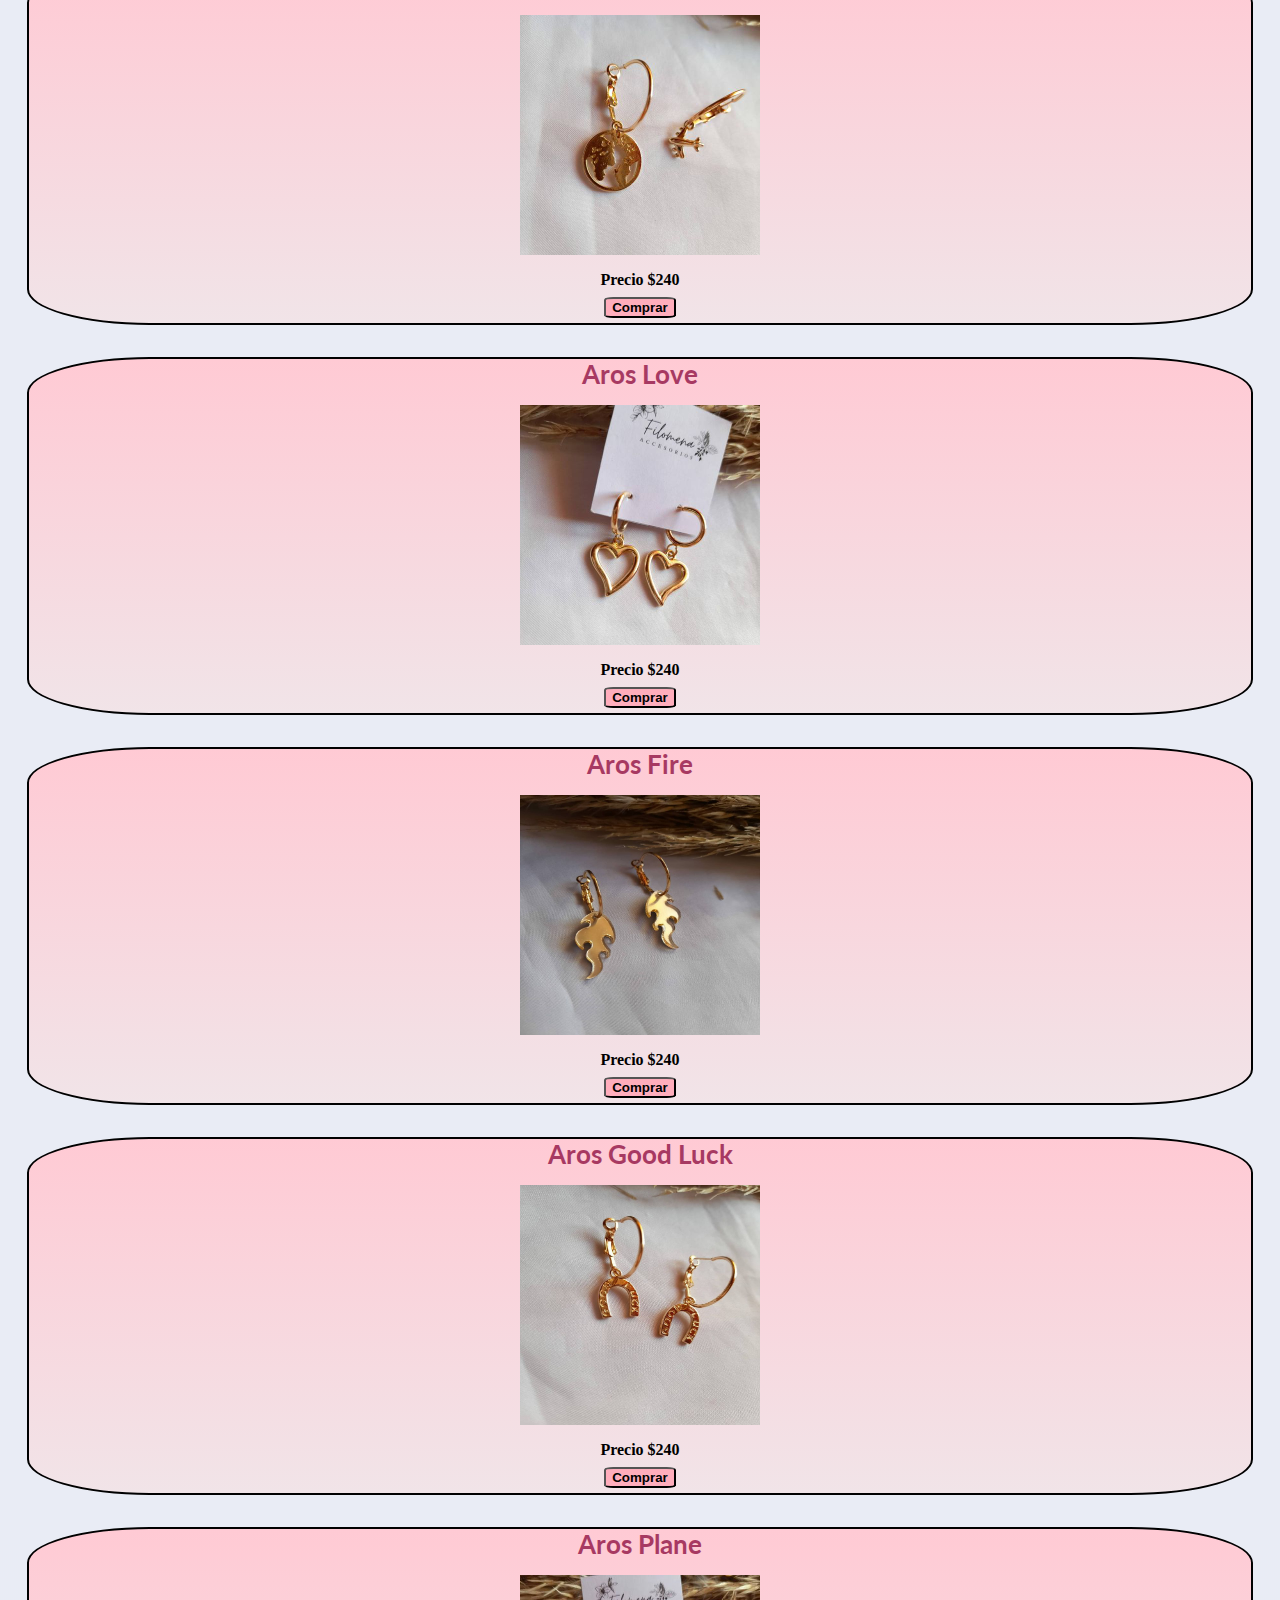
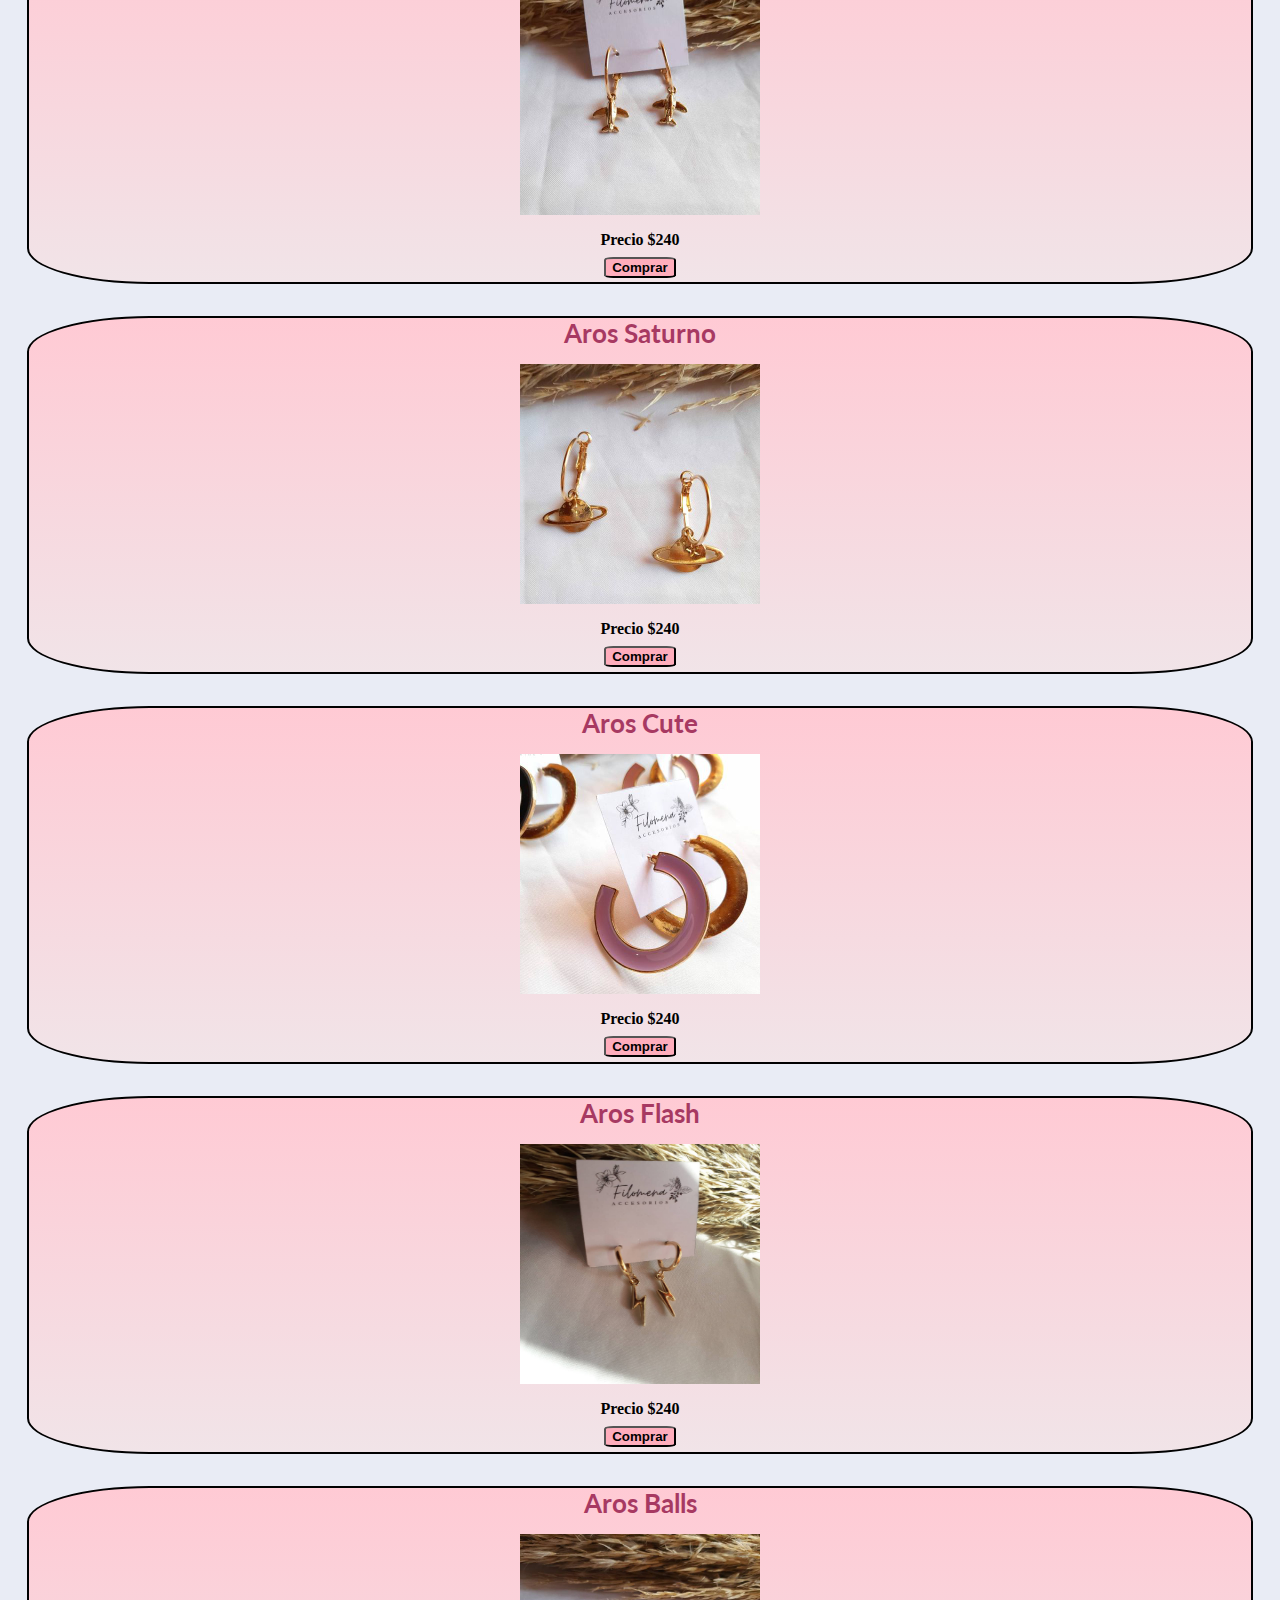
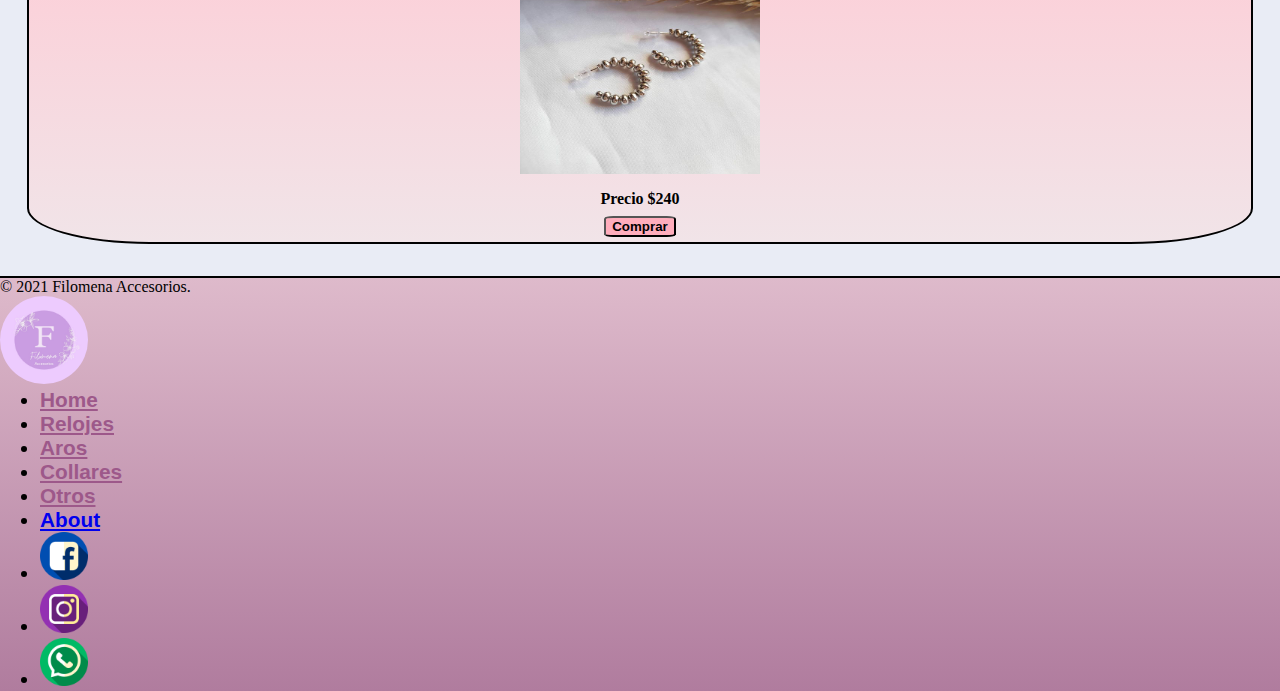
==== commit ec0c73c1: "se agregaron precios" ====
--- a/seccion/aros.html
+++ b/seccion/aros.html
@@ -64,73 +64,73 @@
             <div class="col-sm-12 col-md-4 col-lg-3 col-xl-3 col-xxl-3 producto">
                 <h2 class="producto__titulo">Aros Jamsa</h2>
                 <img src="../images/jamsa.jpg" alt="aros jamsa" class="producto__img img-fluid">
-                <h3>Precio $00.00</h3>
+                <h3>Precio $240</h3>
                 <input type="button" name="Comprar" value="Comprar" placeholder="Comprar" class="producto__btn">
             </div>
             <div class="col-sm-12 col-md-4 col-lg-3 col-xl-3 col-xxl-3 producto">
                 <h2 class="producto__titulo">Aros Belen</h2>
                 <img src="../images/belen.jpg" alt="aros belen" class="producto__img img-fluid">
-                <h3>Precio $00.00</h3>
+                <h3>Precio $240</h3>
                 <input type="button" name="Comprar" value="Comprar" placeholder="Comprar" class="producto__btn">
             </div>
             <div class="col-sm-12 col-md-4 col-lg-3 col-xl-3 col-xxl-3 producto">
                 <h2 class="producto__titulo">Aros Butterfly</h2>
                 <img src="../images/butterfly.jpg" alt="aros butterfly" class="producto__img img-fluid">
-                <h3>Precio $00.00</h3>
+                <h3>Precio $240</h3>
                 <input type="button" name="Comprar" value="Comprar" placeholder="Comprar" class="producto__btn">
             </div>
             <div class="col-sm-12 col-md-4 col-lg-3 col-xl-3 col-xxl-3 producto">
                 <h2 class="producto__titulo">Aros Travel</h2>
                 <img src="../images/world.jpg" alt="aros travel" class="producto__img img-fluid">
-                <h3>Precio $00.00</h3>
+                <h3>Precio $240</h3>
                 <input type="button" name="Comprar" value="Comprar" placeholder="Comprar" class="producto__btn">
             </div>
             <div class="col-sm-12 col-md-4 col-lg-3 col-xl-3 col-xxl-3 producto">
                 <h2 class="producto__titulo">Aros Love</h2>
                 <img src="../images/love.jpg" alt="aros love" class="producto__img img-fluid">
-                <h3>Precio $00.00</h3>
+                <h3>Precio $240</h3>
                 <input type="button" name="Comprar" value="Comprar" placeholder="Comprar" class="producto__btn">
             </div>
             <div class="col-sm-12 col-md-4 col-lg-3 col-xl-3 col-xxl-3 producto">
                 <h2 class="producto__titulo">Aros Fire</h2>
                 <img src="../images/flame.jpg" alt="aros fire" class="producto__img img-fluid">
-                <h3>Precio $00.00</h3>
+                <h3>Precio $240</h3>
                 <input type="button" name="Comprar" value="Comprar" placeholder="Comprar" class="producto__btn">
             </div>
             <div class="col-sm-12 col-md-4 col-lg-3 col-xl-3 col-xxl-3 producto">
                 <h2 class="producto__titulo">Aros Good Luck</h2>
                 <img src="../images/herradura.jpg" alt="aros good luck" class="producto__img img-fluid">
-                <h3>Precio $00.00</h3>
+                <h3>Precio $240</h3>
                 <input type="button" name="Comprar" value="Comprar" placeholder="Comprar" class="producto__btn">
             </div>
             <div class="col-sm-12 col-md-4 col-lg-3 col-xl-3 col-xxl-3 producto">
                 <h2 class="producto__titulo">Aros Plane</h2>
                 <img src="../images/airplane.jpg" alt="aros plane" class="producto__img img-fluid">
-                <h3>Precio $00.00</h3>
+                <h3>Precio $240</h3>
                 <input type="button" name="Comprar" value="Comprar" placeholder="Comprar" class="producto__btn">
             </div>
             <div class="col-sm-12 col-md-4 col-lg-3 col-xl-3 col-xxl-3 producto">
                 <h2 class="producto__titulo">Aros Saturno</h2>
                 <img src="../images/saturno.jpg" alt="aros saturno" class="producto__img img-fluid">
-                <h3>Precio $00.00</h3>
+                <h3>Precio $240</h3>
                 <input type="button" name="Comprar" value="Comprar" placeholder="Comprar" class="producto__btn">
             </div>
             <div class="col-sm-12 col-md-4 col-lg-3 col-xl-3 col-xxl-3 producto">
                 <h2 class="producto__titulo">Aros Cute</h2>
                 <img src="../images/C.jpg" alt="aros cute" class="producto__img img-fluid">
-                <h3>Precio $00.00</h3>
+                <h3>Precio $240</h3>
                 <input type="button" name="Comprar" value="Comprar" placeholder="Comprar" class="producto__btn">
             </div>
             <div class="col-sm-12 col-md-4 col-lg-3 col-xl-3 col-xxl-3 producto">
                 <h2 class="producto__titulo">Aros Flash</h2>
                 <img src="../images/Flash.jpg" alt="aros flash" class="producto__img img-fluid">
-                <h3>Precio $00.00</h3>
+                <h3>Precio $240</h3>
                 <input type="button" name="Comprar" value="Comprar" placeholder="Comprar" class="producto__btn">
             </div>
             <div class="col-sm-12 col-md-4 col-lg-3 col-xl-3 col-xxl-3 producto">
                 <h2 class="producto__titulo">Aros Balls</h2>
                 <img src="../images/Balls.jpg" alt="aros balls" class="producto__img img-fluid">
-                <h3>Precio $00.00</h3>
+                <h3>Precio $240</h3>
                 <input type="button" name="Comprar" value="Comprar" placeholder="Comprar" class="producto__btn">
             </div>
         </section>
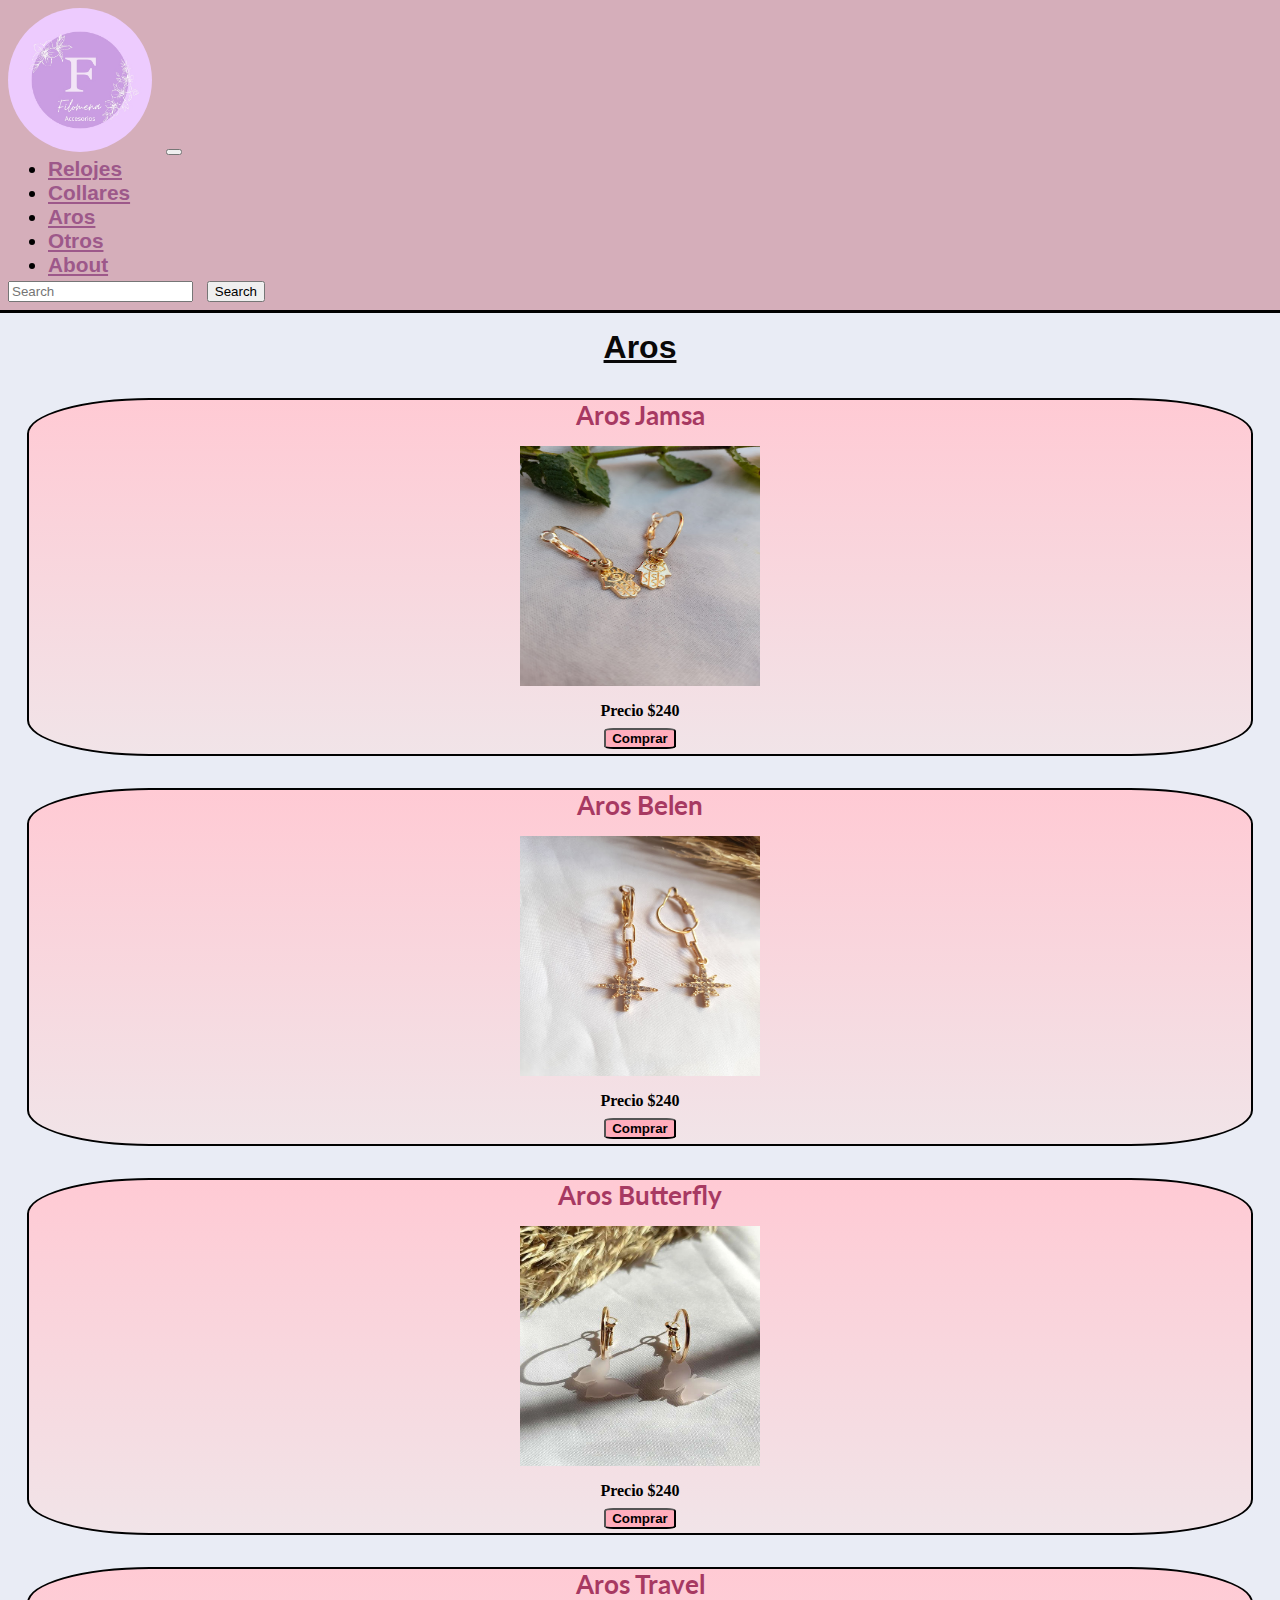
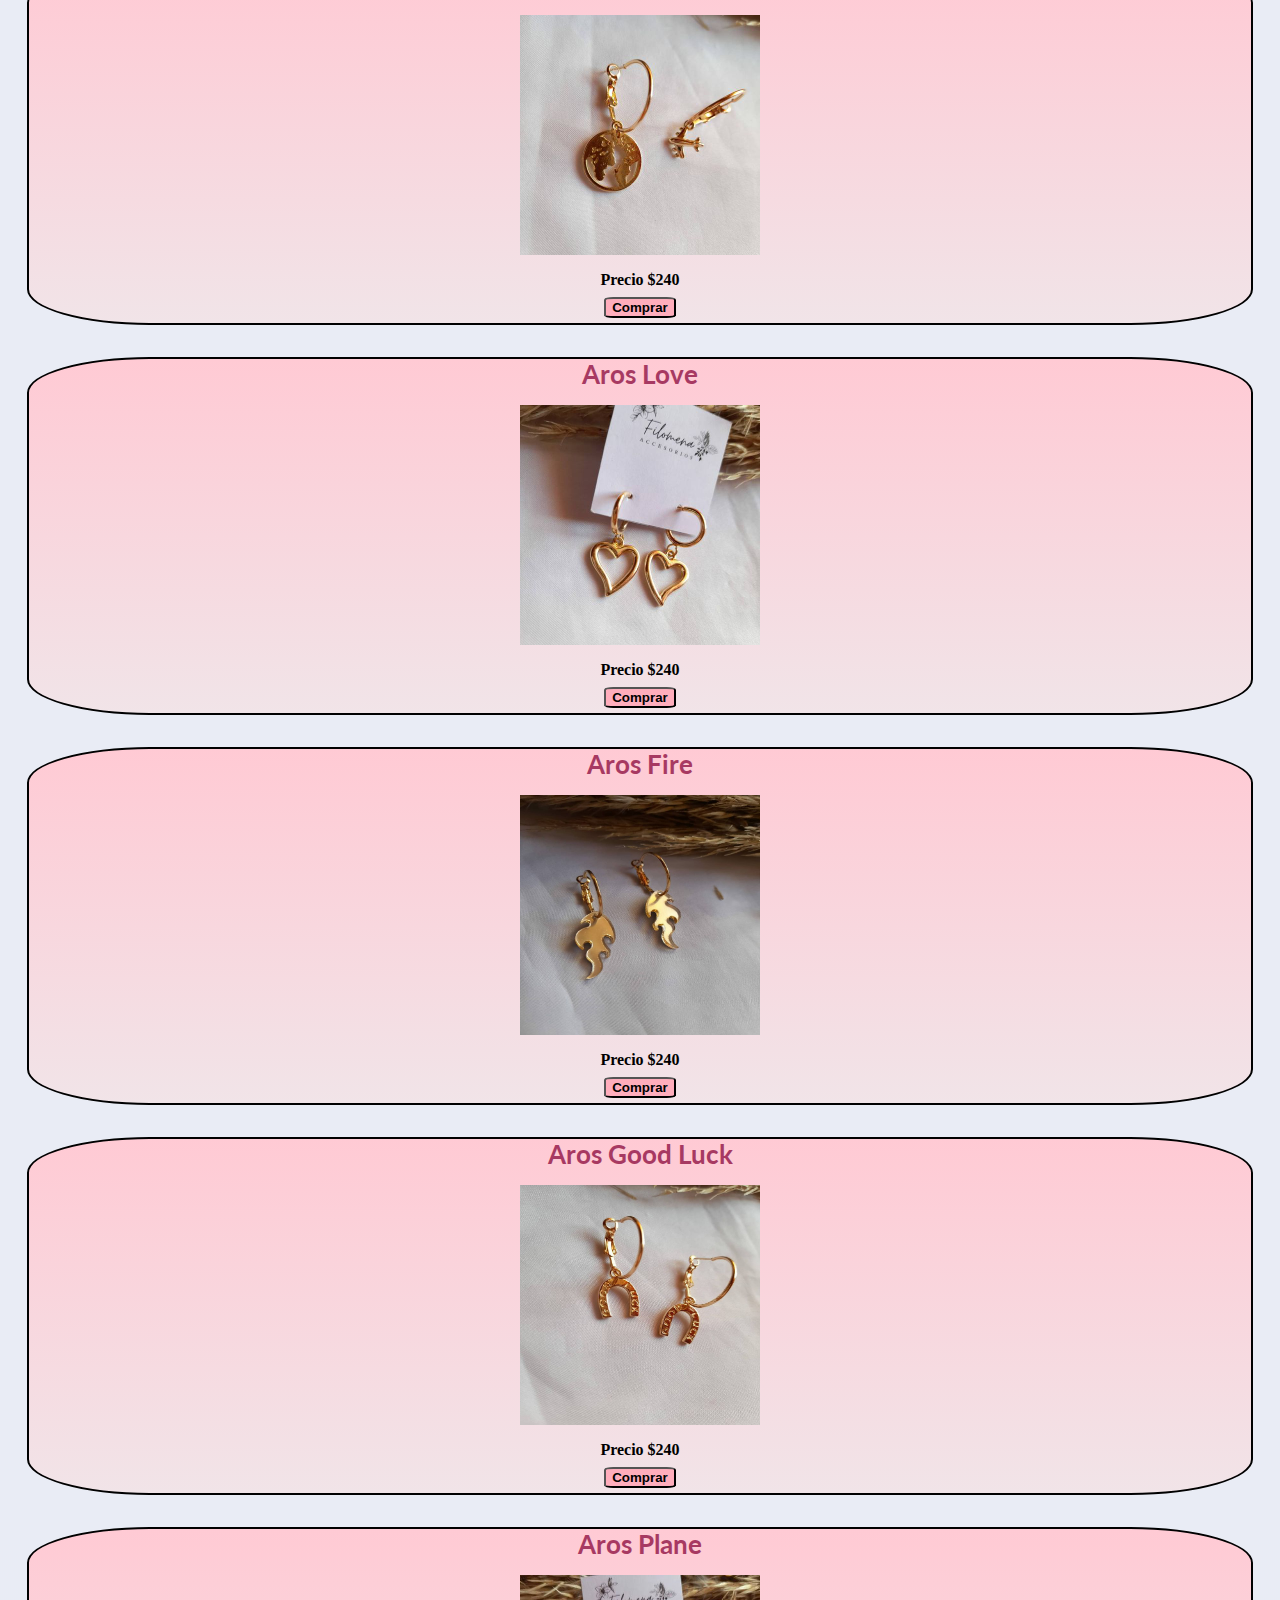
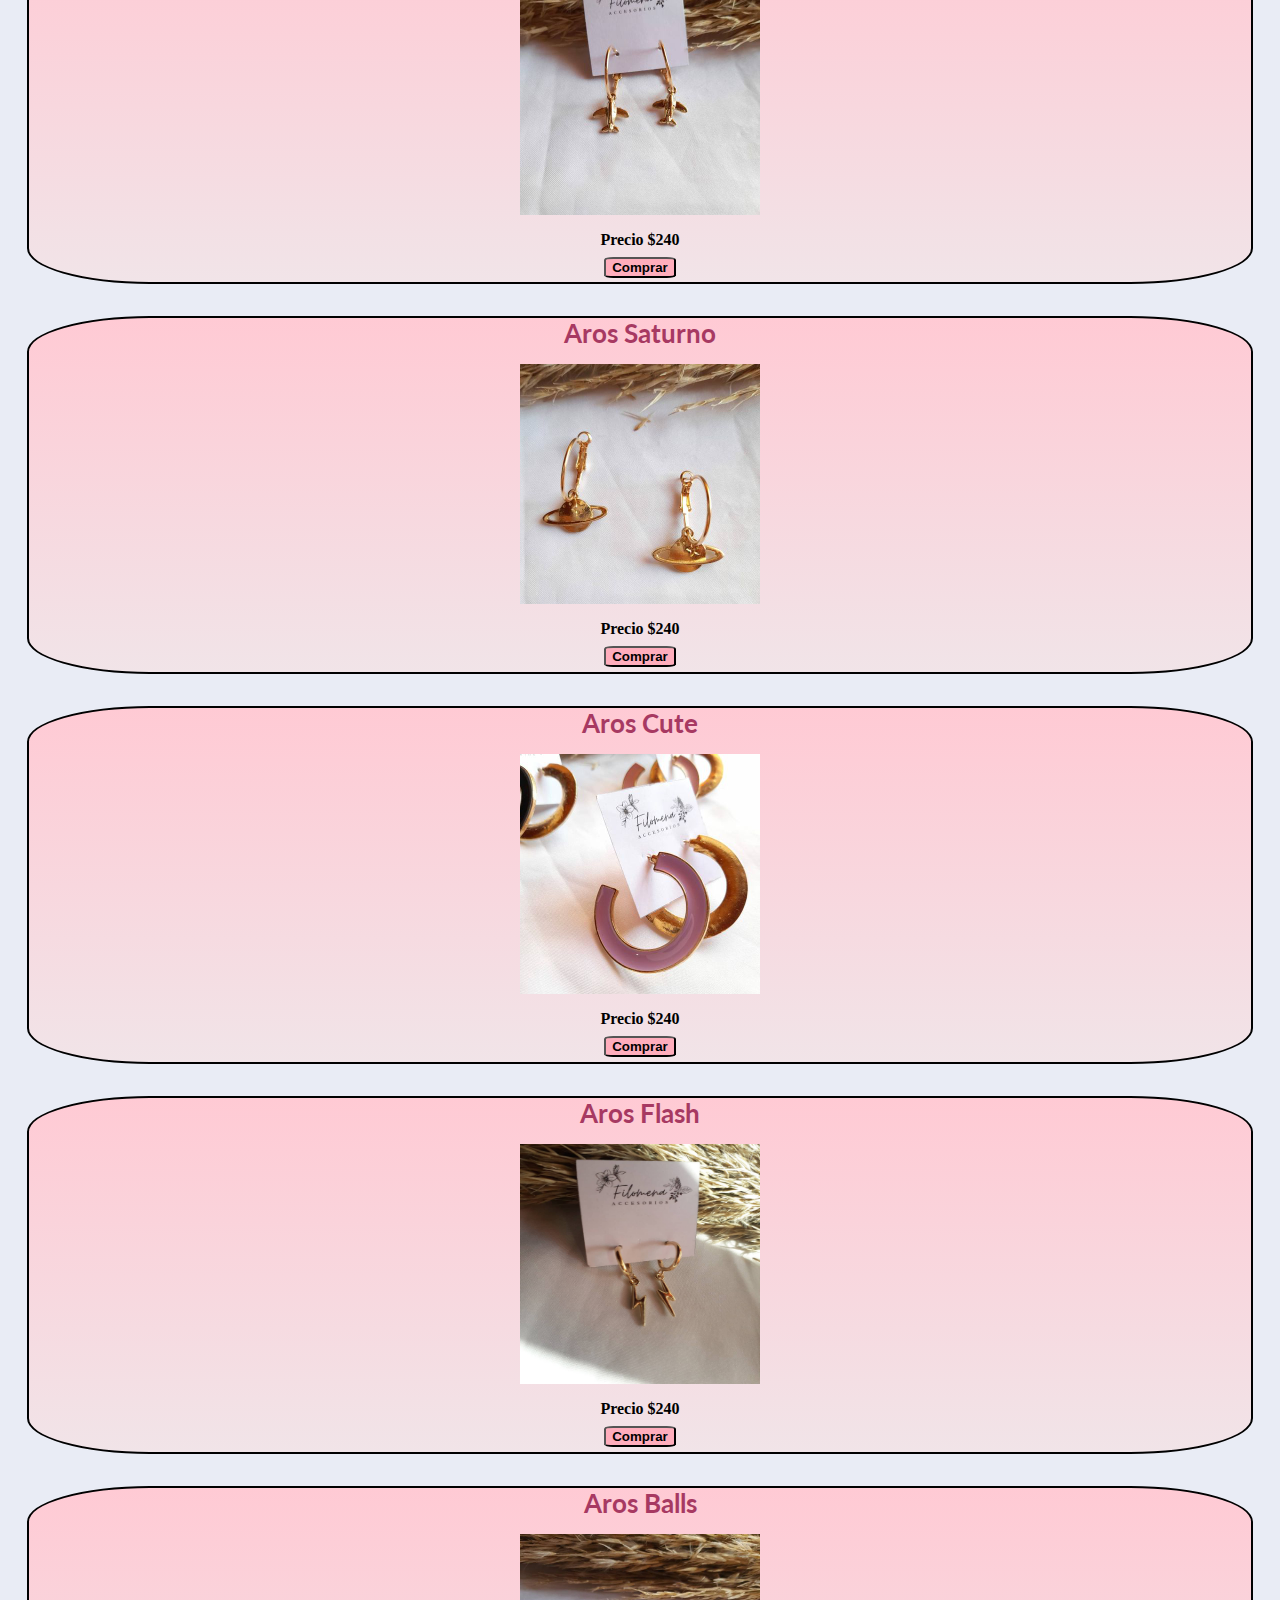
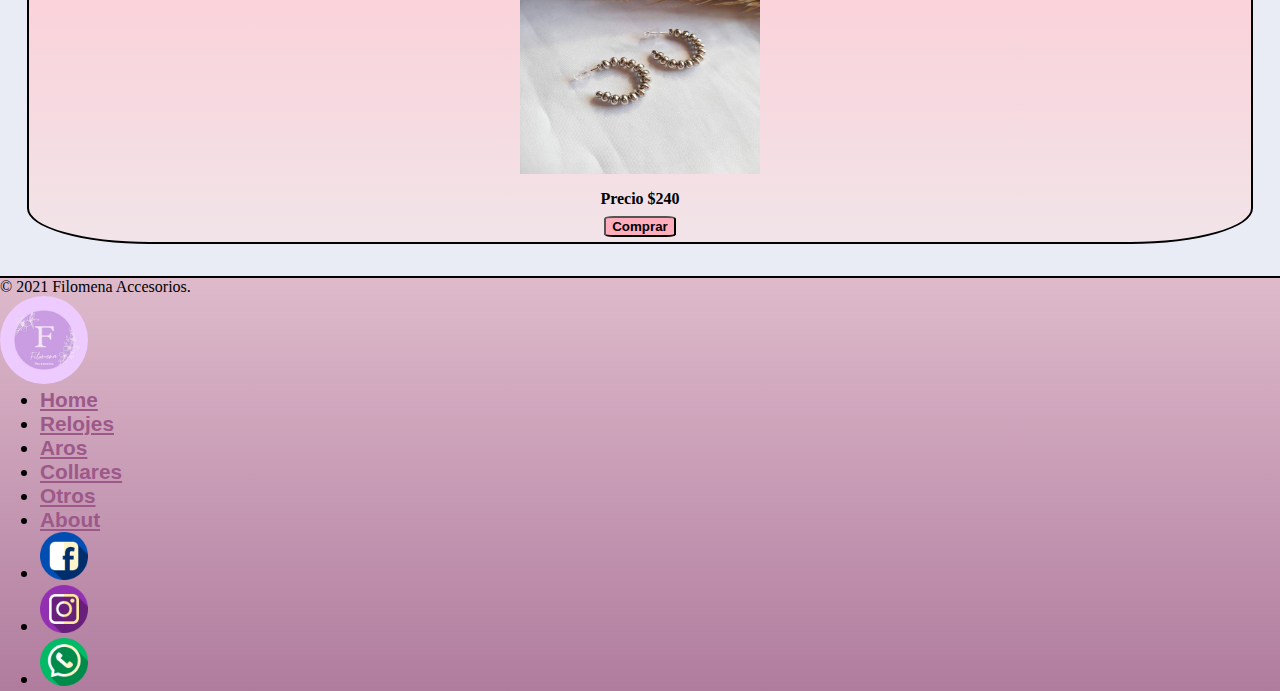
==== commit c94bf489: "correccion de class lista__color" ====
--- a/seccion/aros.html
+++ b/seccion/aros.html
@@ -151,7 +151,7 @@
             <li class="nav-item"><a href="aros.html" class="nav-link px-2 lista__color">Aros</a></li>
             <li class="nav-item"><a href="collares.html" class="nav-link px-2 lista__color">Collares</a></li>
             <li class="nav-item"><a href="otros.html" class="nav-link px-2 lista__color">Otros</a></li>
-            <li class="nav-item"><a href="contacto.html" class="nav-link px-2 lista__colo4">About</a></li>
+            <li class="nav-item"><a href="contacto.html" class="nav-link px-2 lista__color">About</a></li>
         </ul>
         <ul class="nav col-md-12 justify-content-end">
             <li class="nav-item"><a href="https://www.facebook.com/filomena.acce" class="px-2 "><img
